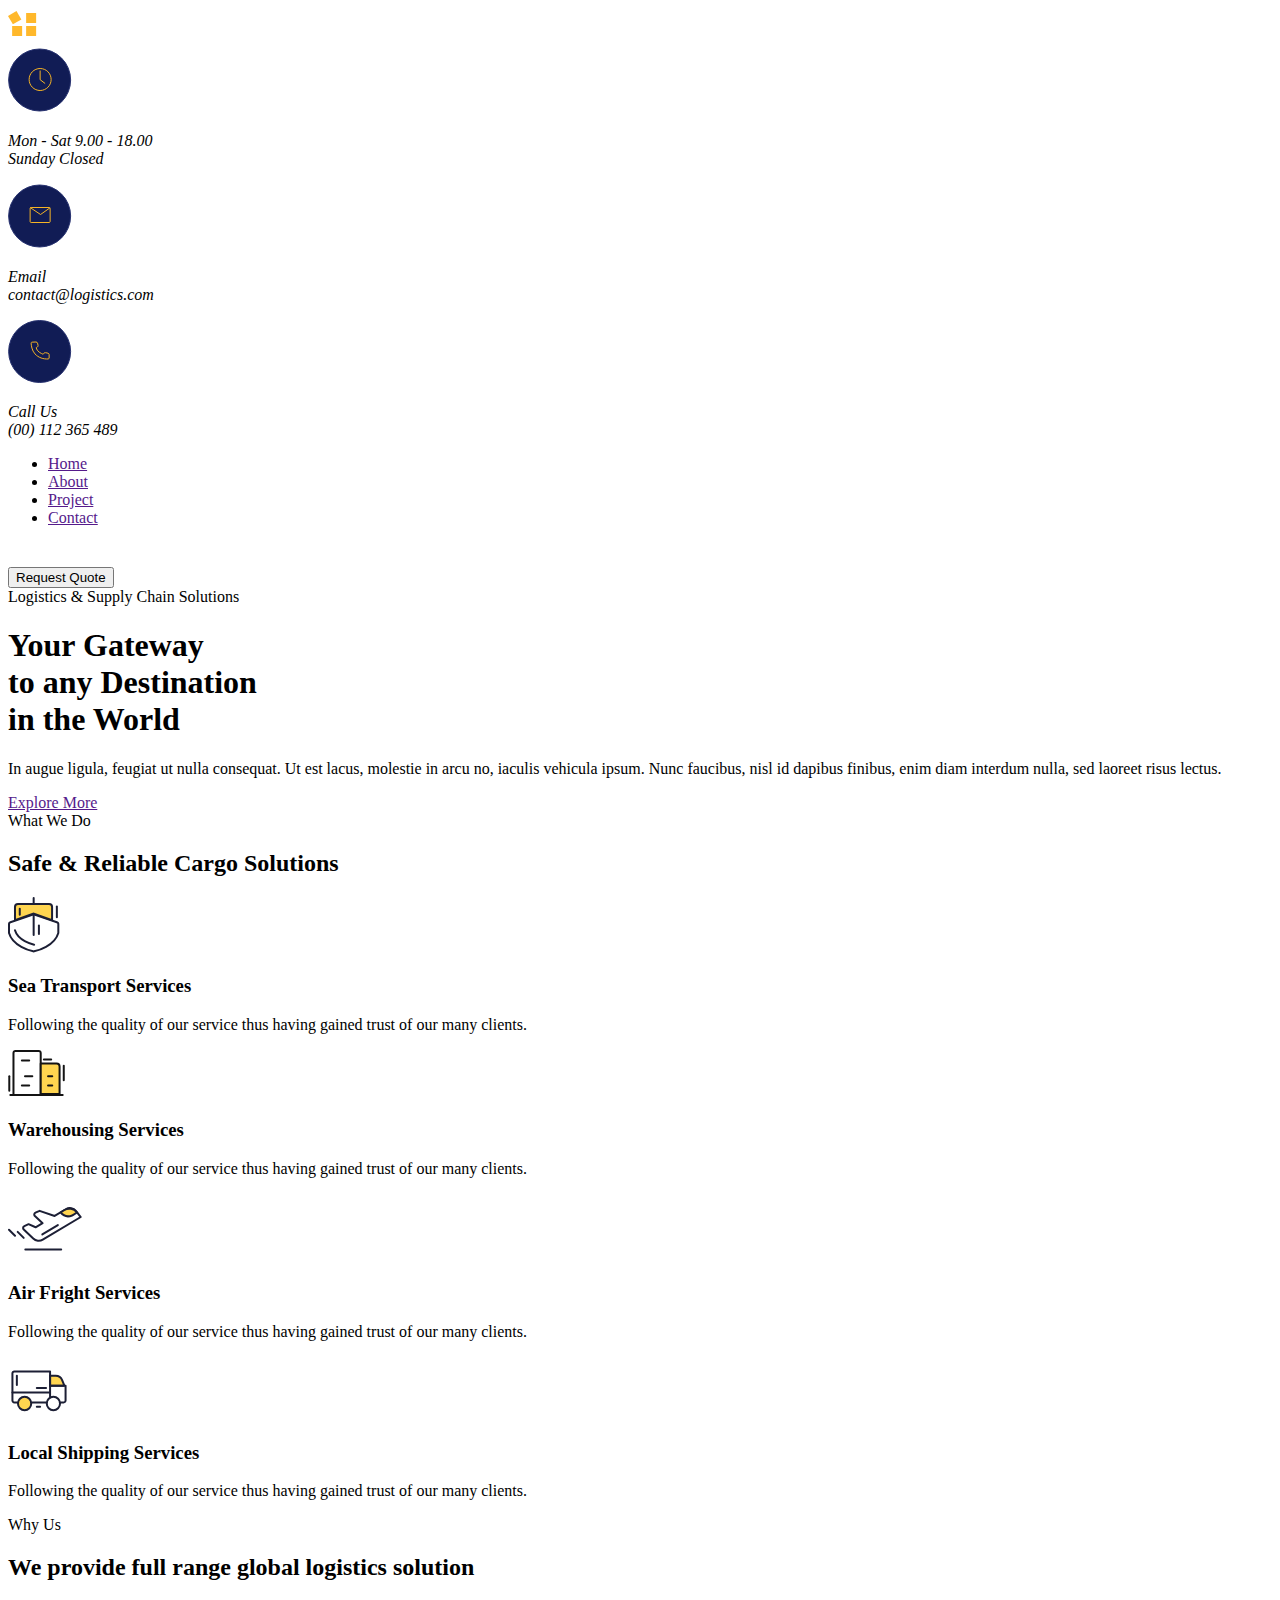
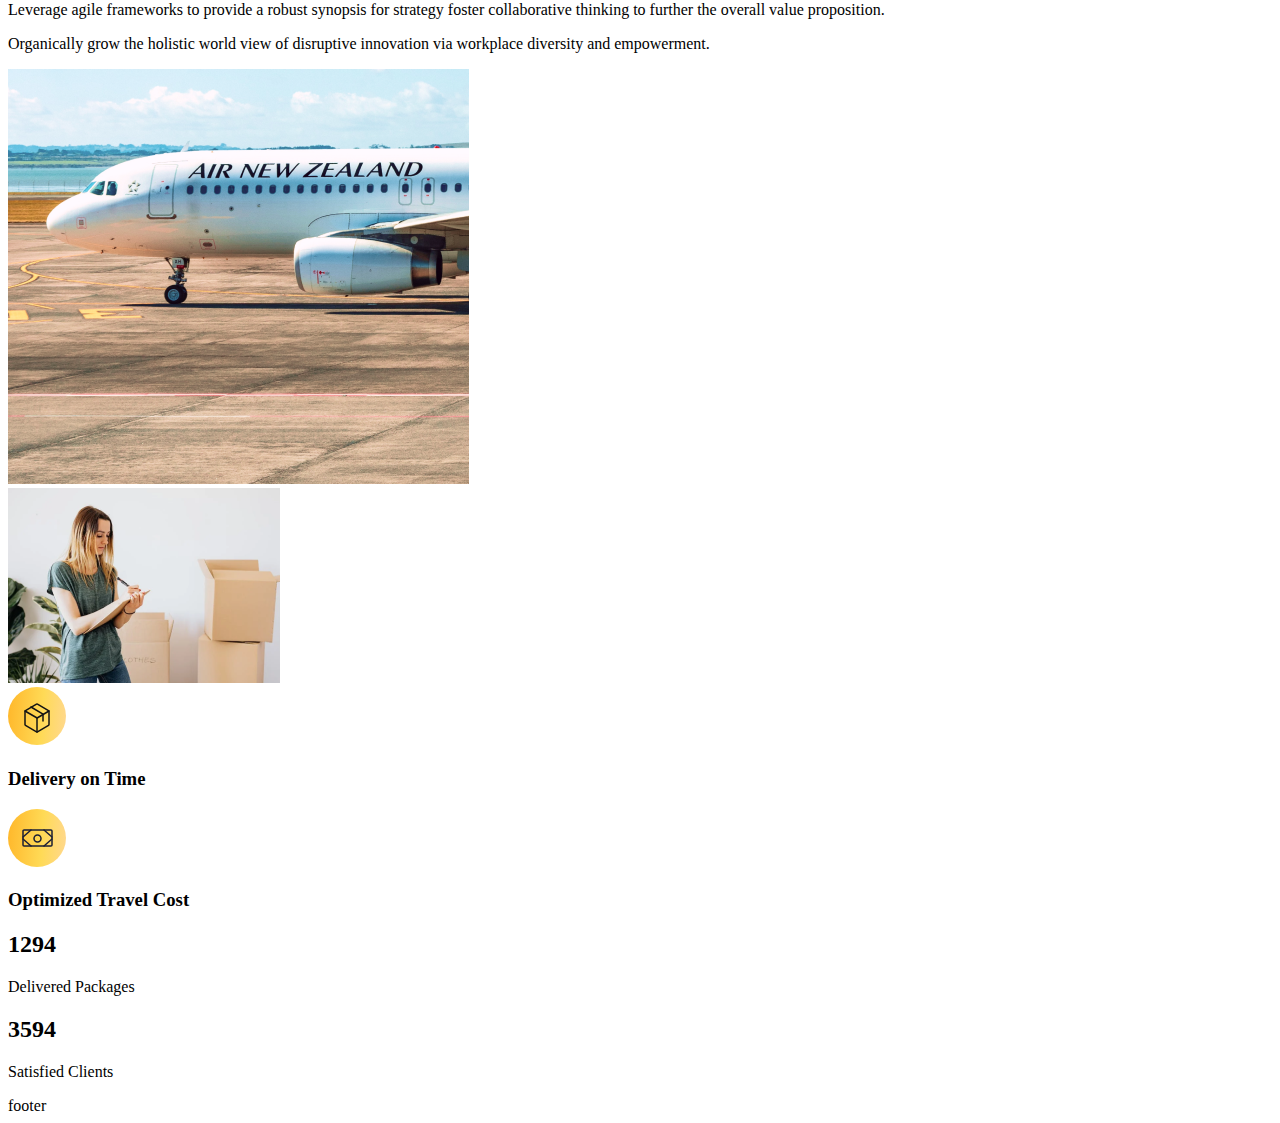
==== Responsive-Website_Transport-and-Logistics/html/index.html @ 424c4522 "Add 'Advantages' section with responsiveness." ====
<!DOCTYPE html>
<html lang="en">

<head>
    <meta charset="UTF-8">
    <meta name="viewport" content="width=device-width, initial_scale=1.0">
    <link href="/css/reset.css" rel="stylesheet">
    <link href="/css/common.css" rel="stylesheet">
    <link href="/css/style.css" rel="stylesheet">
    <link rel="preconnect" href="https://fonts.googleapis.com">
    <link rel="preconnect" href="https://fonts.gstatic.com" crossorigin>
    <link href="https://fonts.googleapis.com/css2?family=Krub:ital,wght@0,400;0,500;0,600;1,500&family=League+Spartan&family=Rubik:wght@400;500;600;700&display=swap" rel="stylesheet">
    <title>TransitFlow</title>
</head>

<body>
    <div class="wrapper">
        <header class="header">
            <div class="header__logo">
                <div class="header__logo__container logo_block">
                    <a href="" class="logo_block__link">
                        <img src="../img/home/header/logo.svg" alt="logo">
                    </a>
                
                    <address class="logo_block__address logo_address">
                        <div class="logo_address__item">
                            <div class="logo_address__image">
                                <img src="../img/home/header/icon_1.svg" alt="clock icon">
                            </div>
    
                            <p class="logo_address__info">Mon - Sat 9.00 - 18.00 <br>Sunday Closed</p>
                        </div>

                        <div class="logo_address__item">
                            <div class="logo_address__image">
                                <img src="../img/home/header/icon_2.svg" alt="email icon">
                            </div>
    
                            <p class="logo_address__info">Email<br>contact@logistics.com</p>
                        </div>

                        <div class="logo_address__item">
                            <div class="logo_address__image">
                                <img src="../img/home/header/icon_3.svg" alt="phone icon">
                            </div>
    
                            <p class="logo_address__info">Call Us<br>(00) 112 365 489</p>
                        </div>
                    </address>
                </div>
            </div>

            <div class="header__block">
                <div class="header__block__container">
                    <div class="menu_btn">
                        <span></span>
                        <span></span>
                        <span></span>
                    </div>

                    <nav class="header__block__menu menu">
                        <ul class="menu__list">
                            <li class="menu__item"><a href="" class="menu__link">Home</a></li>
                            <li class="menu__item"><a href="" class="menu__link">About</a></li>
                            <li class="menu__item"><a href="" class="menu__link">Project</a></li>
                            <li class="menu__item"><a href="" class="menu__link">Contact</a></li>
                        </ul>
                    </nav>

                    <div class="header__block__actions header_action">
                        <div class="header_action__links">
                            <a href="" class="header_action__link"><img src="../img/home/header/instagram.svg" alt="instagram icon"></a>
                            <a href="" class="header_action__link"><img src="../img/home/header/facebook.svg" alt="facebook icon"></a>
                            <a href="" class="header_action__link"><img src="../img/home/header/twitter.svg" alt="twitter icon"></a>
                            <a href="" class="header_action__link"><img src="../img/home/header/linkdin.svg" alt="linkdin icon"></a>
                        </div>

                        <button class="header_action__button">Request Quote</button>
                    </div>
                </div>
            </div>
        </header>

        <main class="main">
            <section class="logistics">
                <div class="logistics__container">
                    <div class="logistics__mark section_mark">Logistics & Supply Chain Solutions</div>
                    
                    <h1 class="logistics__title">Your Gateway<br> to any Destination <br>in the World</h1>
                    <p class="logistics__text section_text">In augue ligula, feugiat ut nulla consequat. Ut est lacus, molestie in arcu no, iaculis vehicula ipsum. Nunc faucibus, nisl id dapibus finibus, enim diam interdum nulla, sed laoreet risus lectus.</p>
                    
                    <div class="logistics__button section_button">
                        <a href="">Explore More</a>
                    </div>
                </div>
            </section>

            <section class="offerings">
                <div class="offerings__container">
                    <div class="offerings__body">
                        <div class="offerings__mark section_mark">What We Do</div>
                        <h2 class="offerings__title section_title">Safe & Reliable Cargo Solutions</h2>
                    </div>

                    <div class="offerings_item">
                        <div class="offerings_item__image">
                            <img src="../img/home/offerings/icon_2.svg" alt="icon" class="offerings_item__image">
                        </div>

                        <div class="offerings_item__body">
                            <h3 class="offerings_item__body_title section_heading">Sea Transport Services</h3>
                            <p class="offerings_item__body_text">Following the quality of our service thus having gained trust of our many clients.</p>
                        </div>
                   </div>

                    <div class="offerings_item">
                        <div class="offerings_item__image">
                            <img src="../img/home/offerings/icon_1.svg" alt="icon" class="offerings_item__image">
                        </div>

                        <div class="offerings_item__body">
                            <h3 class="offerings_item__body_title section_heading">Warehousing Services</h3>
                            <p class="offerings_item__body_text">Following the quality of our service thus having gained trust of our many clients.</p>
                        </div>
                    </div>

                    <div class="offerings_item">
                        <div class="offerings_item__image">
                            <img src="../img/home/offerings/icon_3.svg" alt="icon" class="offerings_item__image">
                        </div>

                        <div class="offerings_item__body">
                            <h3 class="offerings_item__body_title section_heading">Air Fright Services</h3>
                            <p class="offerings_item__body_text">Following the quality of our service thus having gained trust of our many clients.</p>
                        </div>
                    </div>

                    <div class="offerings_item">
                        <div class="offerings_item__image">
                            <img src="../img/home/offerings/icon_4.svg" alt="icon" class="offerings_item__image">
                        </div>

                        <div class="offerings_item__body">
                            <h3 class="offerings_item__body_title section_heading">Local Shipping Services</h3>
                            <p class="offerings_item__body_text">Following the quality of our service thus having gained trust of our many clients.</p>
                        </div>
                    </div>
                </div>
            </section>

            <section class="advantages">
                <div class="advantages__decoration"></div>

                <div class="advantages__container">
                    <div class="advantages__body">
                        <div class="body_info">
                            <div class="body_info__mark section_mark">Why Us</div>
                            <h2 class="body_info__title section_title">We provide full range global logistics solution</h2>
                            <p class="body_info__text">Leverage agile frameworks to provide a robust synopsis for strategy foster collaborative thinking to further the overall value proposition.</p>
                            <p class="body_info__text">Organically grow the holistic world view of disruptive innovation via workplace diversity and empowerment.</p>
                        </div>
                    </div>

                    <div class="advantages__images">
                        <div class="advantages__images__first_image">
                            <img src="../img/home/advantages/photo_2.png" alt="Section Image">
                        </div>

                        <div class="advantages__images__second_image">
                            <img src="../img/home/advantages/photo_3.png" alt="Section Image">
                        </div>
                    </div>

                    <div class="advantages__statistic">
                        <div class="advantages__statistic__item">
                            <div>
                                <img src="../img/home/advantages/icon_1.svg" alt="Delivery on Time Icon">
                            </div>

                            <h3 class="advantages__statistic__item_heading section_heading">Delivery on Time</h3>
                        </div>

                        <div class="advantages__statistic__item">
                            <div>
                                <img src="../img/home/advantages/icon_2.svg" alt="Optimized Travel Cost Icon">
                            </div>

                            <h3 class="advantages__statistic__item_heading section_heading">Optimized Travel Cost</h3>
                        </div>
                    </div>

                    <div class="advantages__results">
                        <div class="result__item">
                            <h2 class="result__item__title">1294</h2>
                            <div class="result__item__decoration"></div>
                            <p class="result__item__description">Delivered Packages</p>
                        </div>

                        <div class="result__item">
                            <h2 class="result__item__title">3594</h2>
                            <div class="result__item__decoration"></div>
                            <p class="result__item__description">Satisfied Clients</p>
                        </div>
                    </div>
                </div>
            </section>
        </main>

        <footer class="footer">
            footer
        </footer>
    </div>

    <script src="../js/script.js"></script>
</body>

</html>
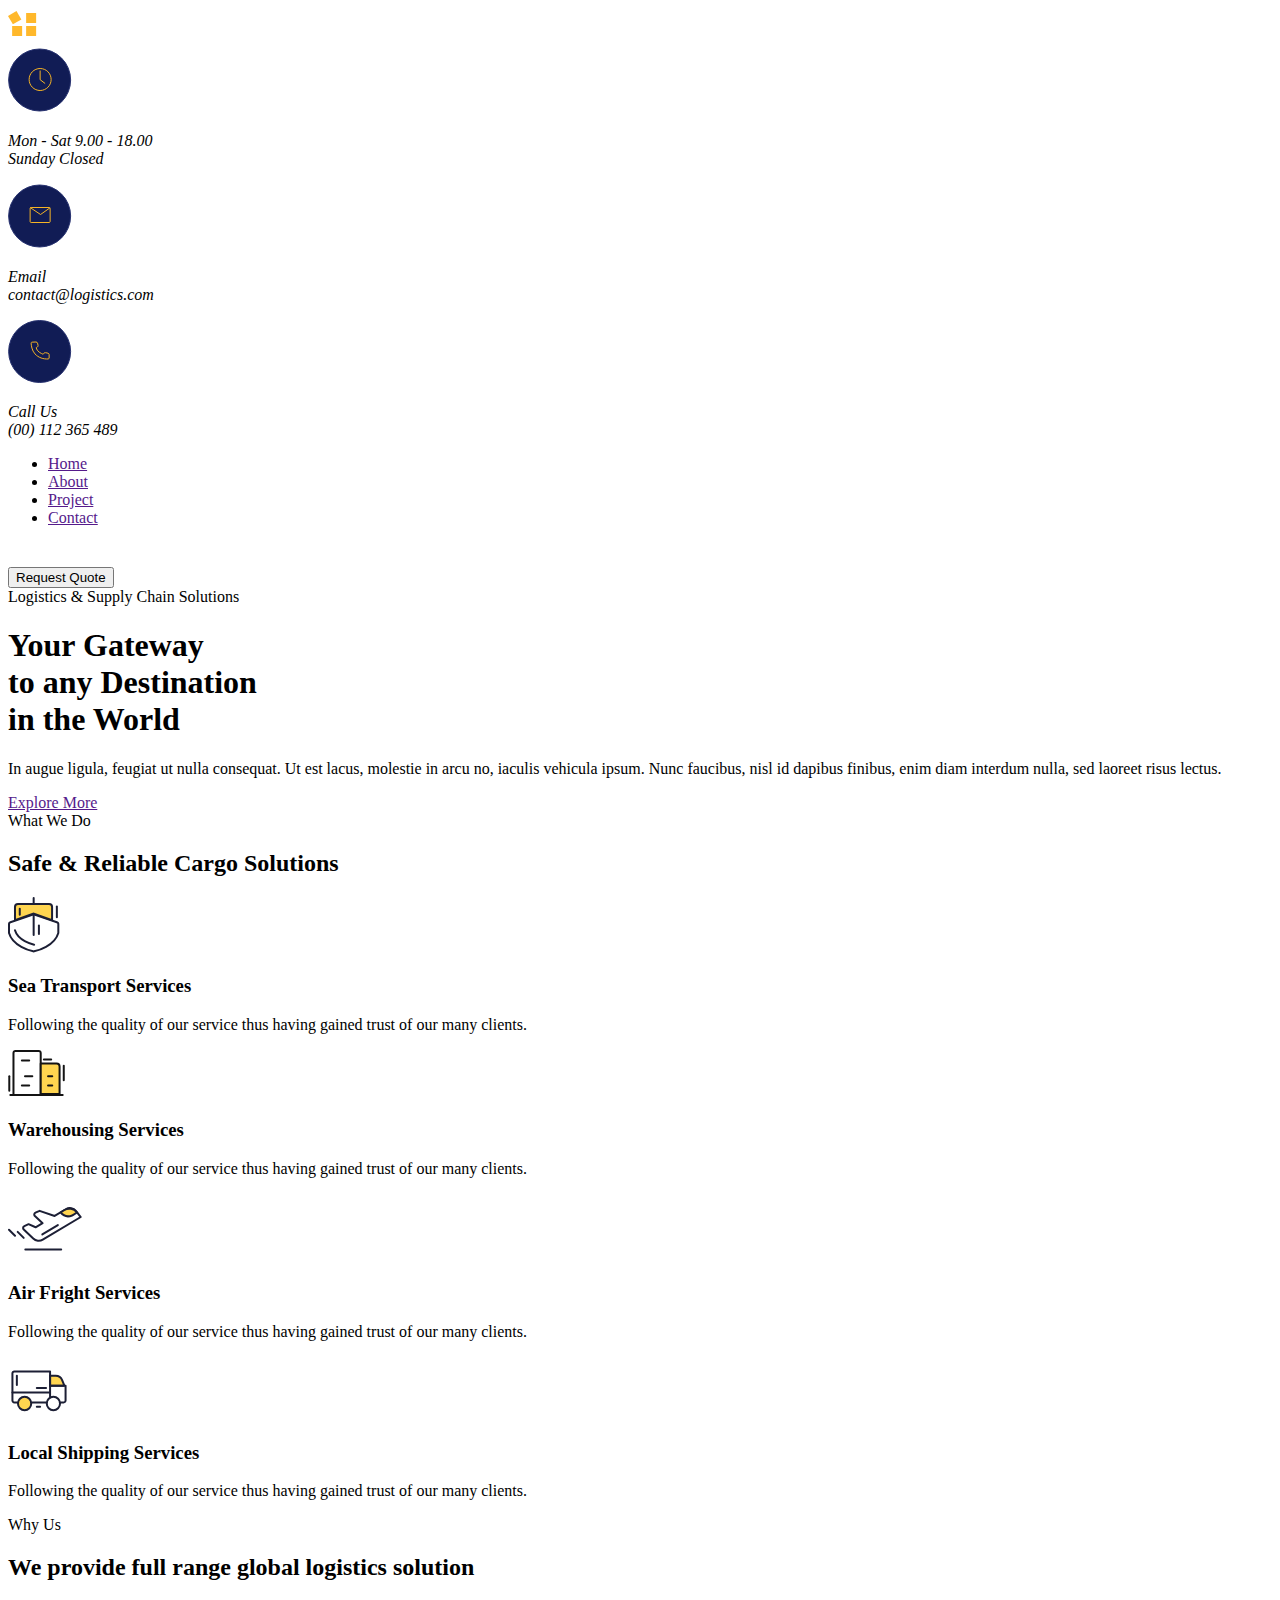
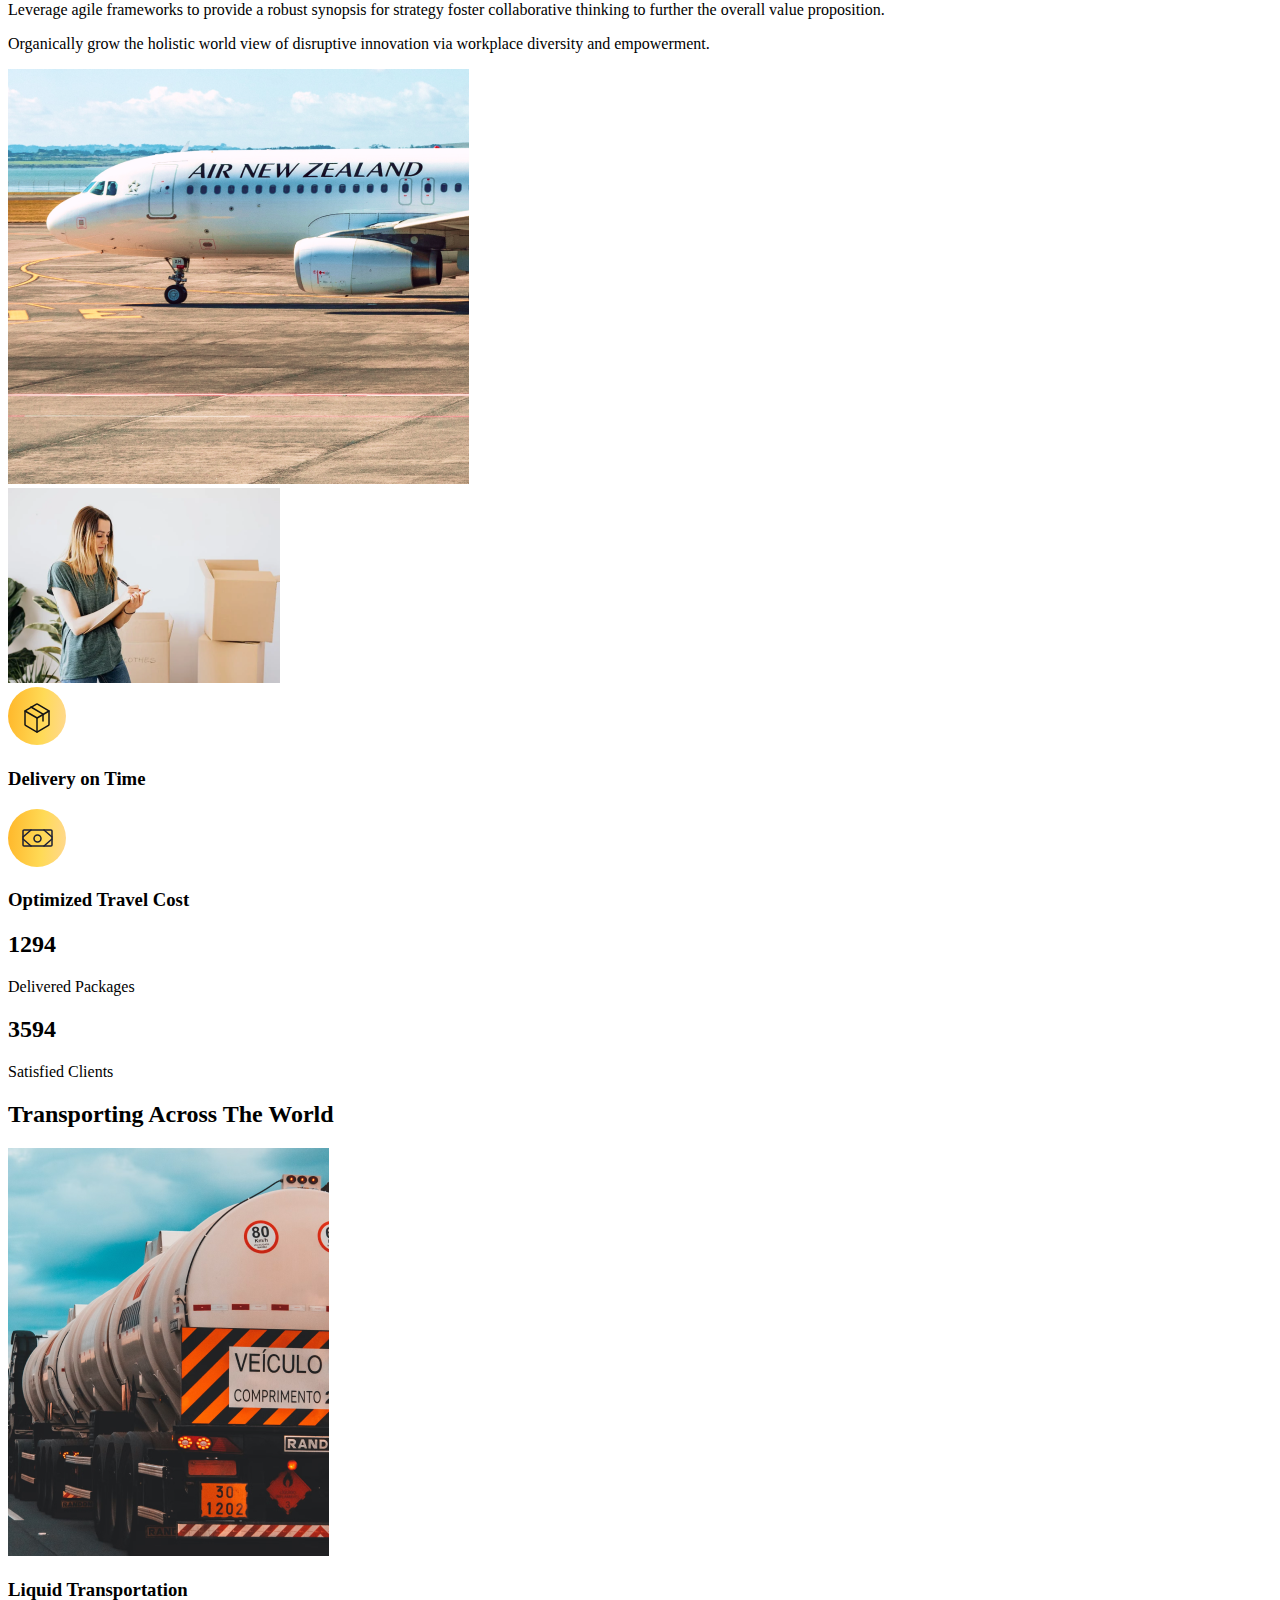
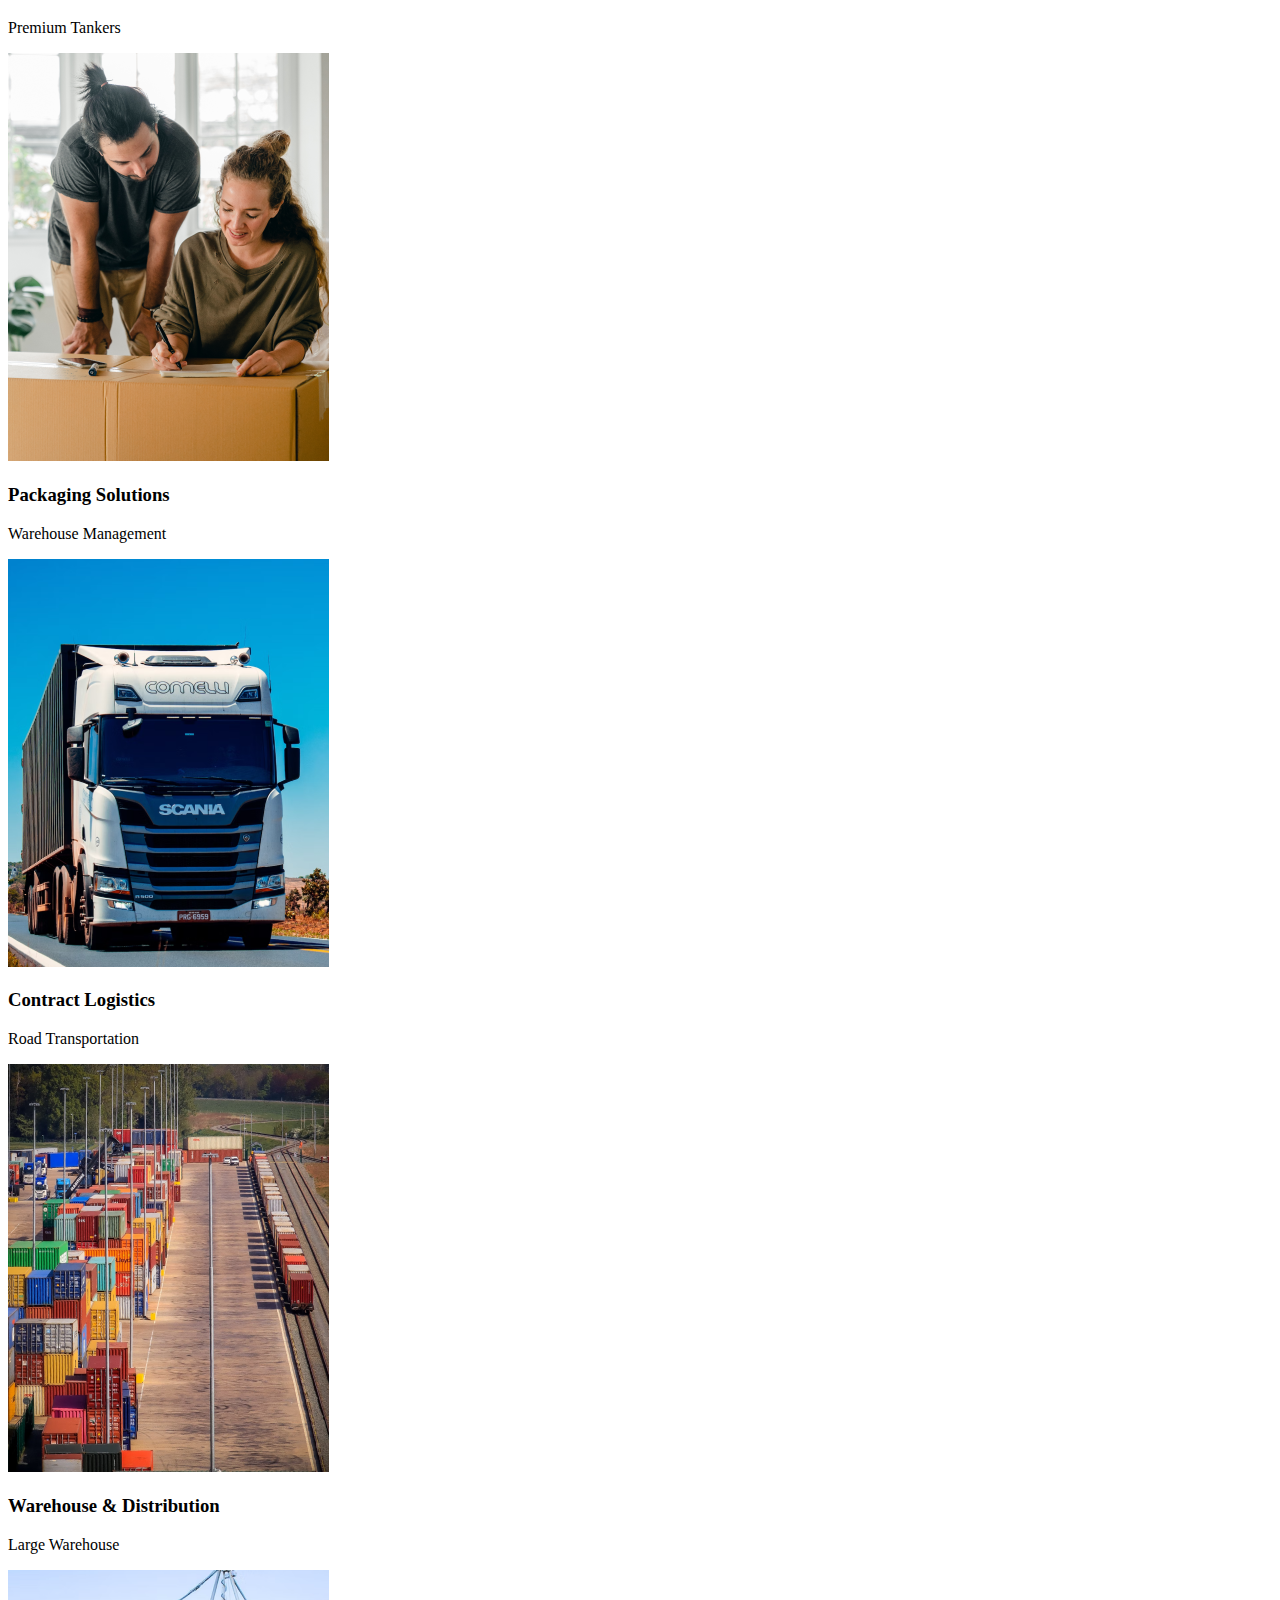
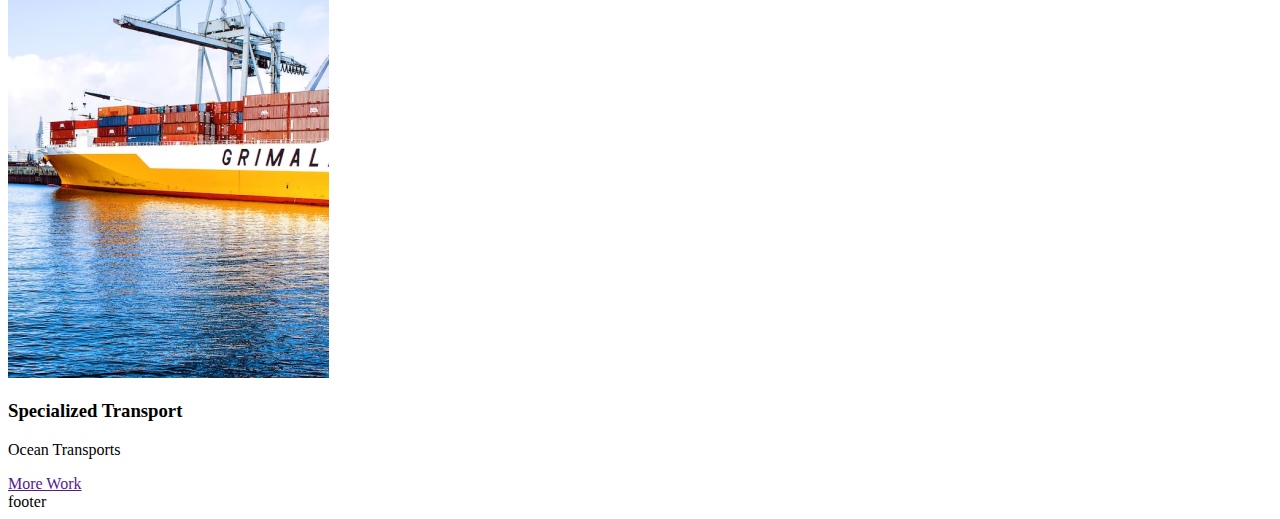
==== commit 823b7549: "Add 'Transporting' section with responsiveness." ====
--- a/Responsive-Website_Transport-and-Logistics/html/index.html
+++ b/Responsive-Website_Transport-and-Logistics/html/index.html
@@ -204,6 +204,75 @@
                     </div>
                 </div>
             </section>
+
+            <section class="transporting">
+                <div class="transporting__container">
+                    <h2 class="transporting__title section_title">Transporting Across The World</h2>
+                    
+                    <div class="transporting__content">
+                        <div class="transporting_item">
+                            <div class="transporting_item__image">
+                                <img src="../img/home/transporting/photo_1.png" alt="Transporting image">
+                            </div>
+
+                            <div class="transporting_item__info">
+                                <h3 class="transporting_item__info_title">Liquid Transportation</h3>
+                                <p class="transporting_item__info_text">Premium Tankers</p>
+                            </div>
+                        </div>
+
+                        <div class="transporting_item">
+                            <div class="transporting_item__image">
+                                <img src="../img/home/transporting/photo_2.png" alt="Transporting image">
+                            </div>
+
+                            <div class="transporting_item__info">
+                                <h3 class="transporting_item__info_title">Packaging Solutions</h3>
+                                <p class="transporting_item__info_text">Warehouse Management</p>
+                            </div>
+                        </div>
+
+                        <div class="transporting_item">
+                            <div class="transporting_item__image">
+                                <img src="../img/home/transporting/photo_3.png" alt="Transporting image">
+                            </div>
+
+                            <div class="transporting_item__info">
+                                <h3 class="transporting_item__info_title">Contract Logistics</h3>
+                                <p class="transporting_item__info_text">Road Transportation</p>
+                            </div>
+                        </div>
+
+                        <div class="transporting_item">
+                            <div class="transporting_item__image">
+                                <img src="../img/home/transporting/photo_4.png" alt="Transporting image">
+                            </div>
+
+                            <div class="transporting_item__info">
+                                <h3 class="transporting_item__info_title">Warehouse & Distribution</h3>
+                                <p class="transporting_item__info_text">Large Warehouse</p>
+                            </div>
+                        </div>
+
+                        <div class="transporting_item">
+                            <div class="transporting_item__image">
+                                <img src="../img/home/transporting/photo_5.png" alt="Transporting image">
+                            </div>
+
+                            <div class="transporting_item__info">
+                                <h3 class="transporting_item__info_title">Specialized Transport</h3>
+                                <p class="transporting_item__info_text">Ocean Transports</p>
+                            </div>
+                        </div>
+                    </div>
+
+                    <div class="transporting__button section_button-dark">
+                        <a href="">More Work</a>
+                    </div>
+                </div>
+
+                <div class="transporting__decoration"></div>
+            </section>
         </main>
 
         <footer class="footer">
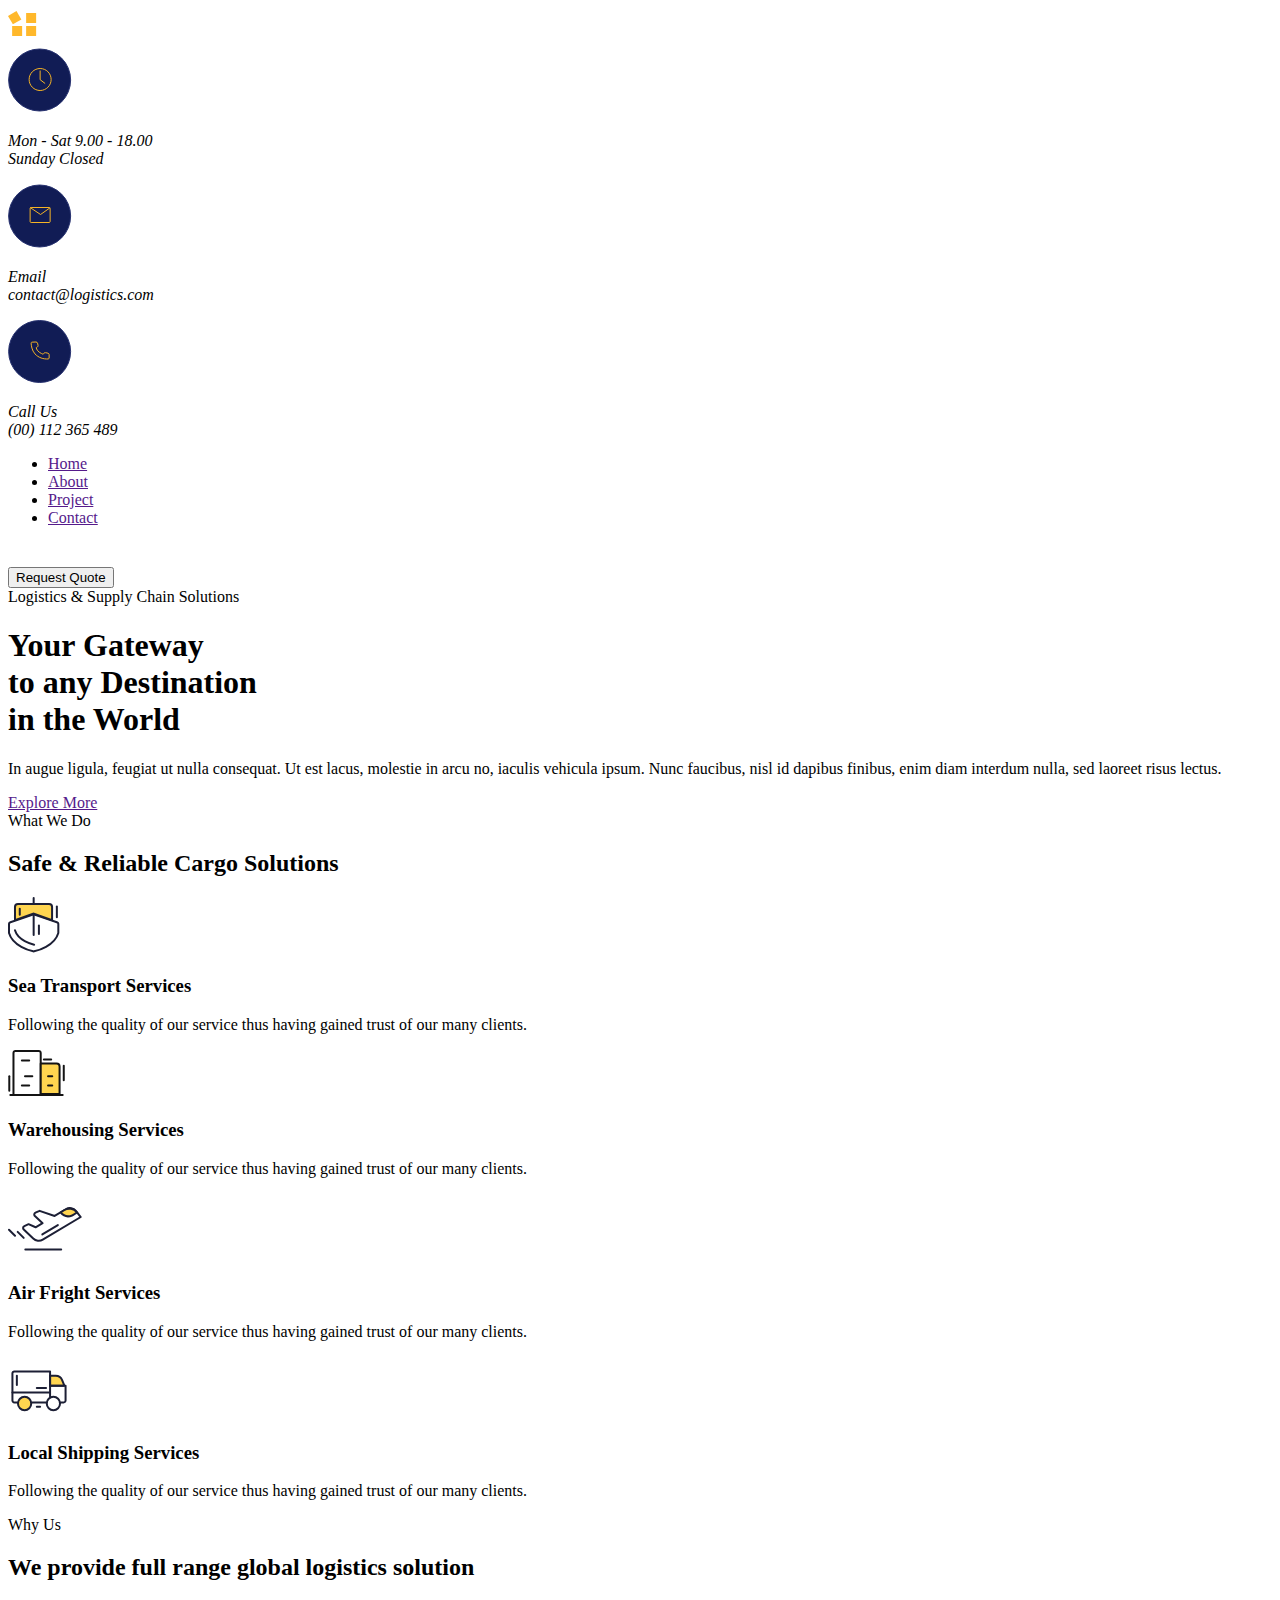
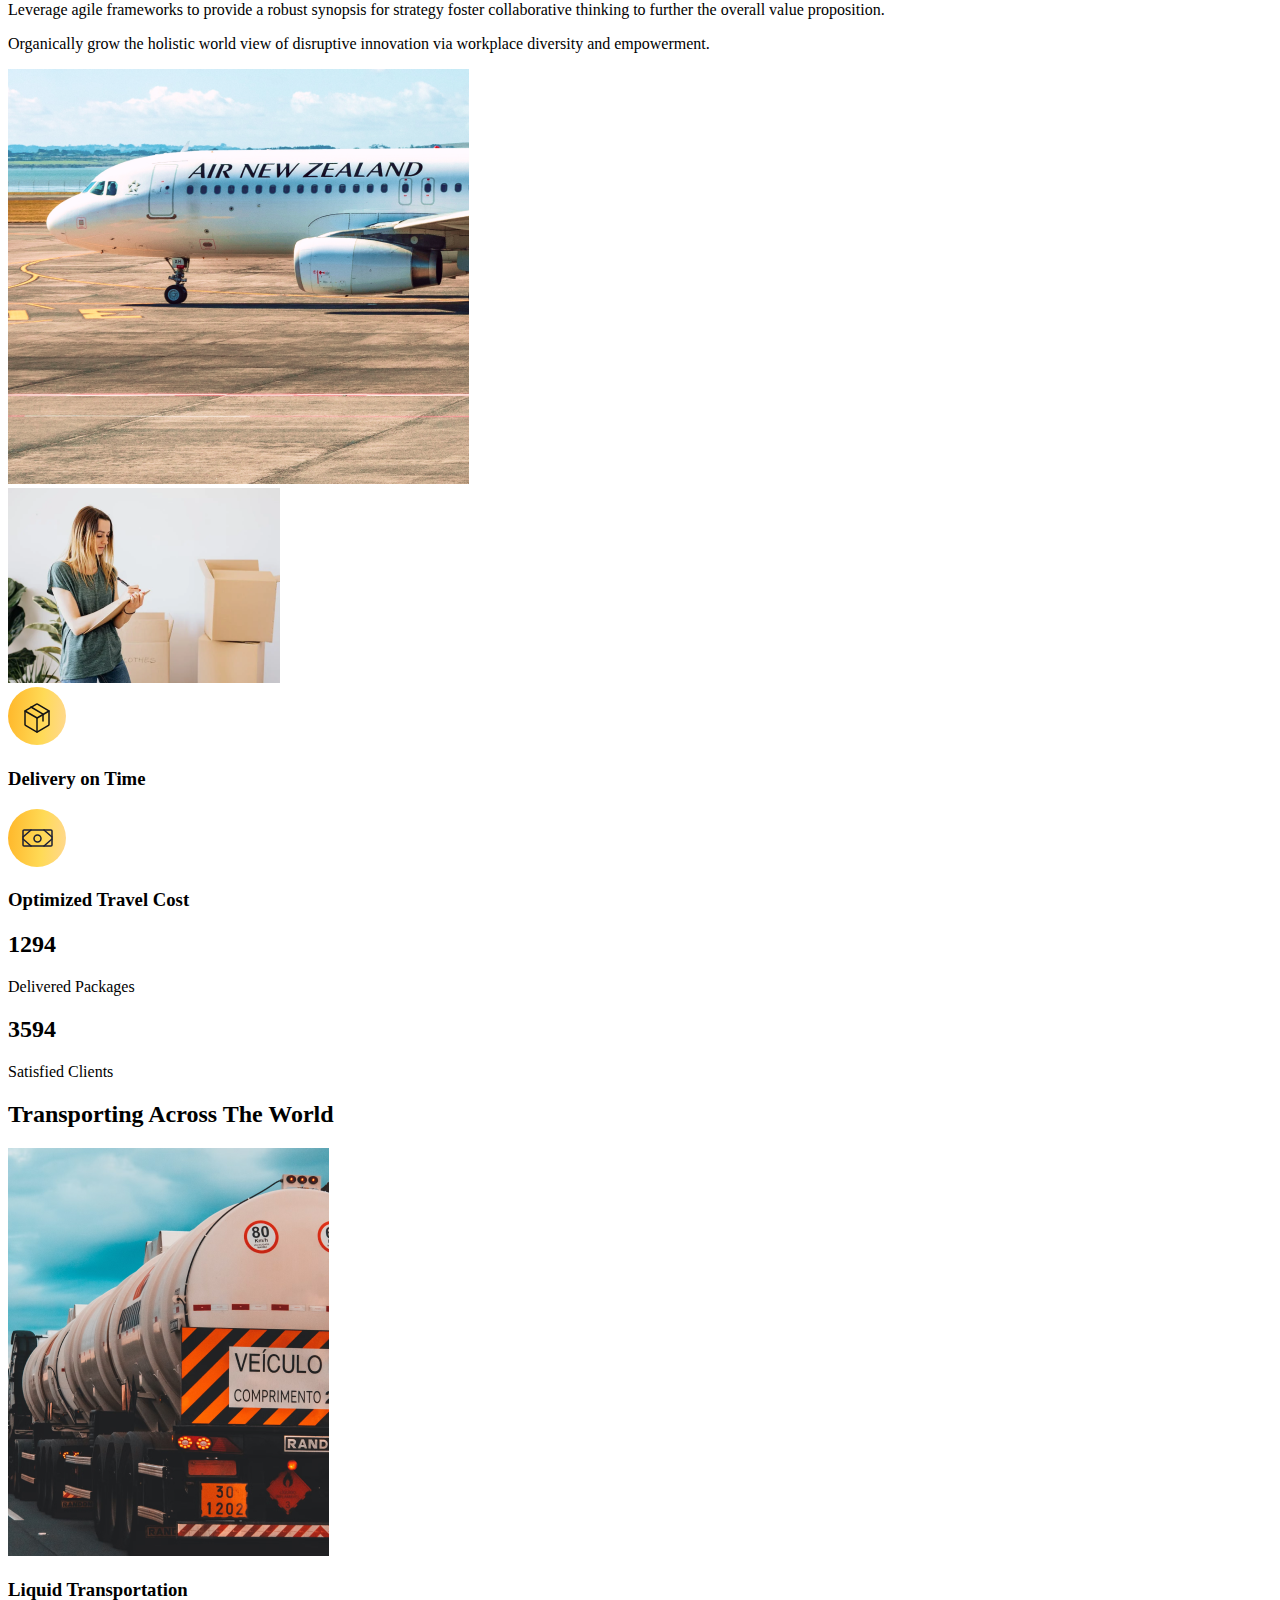
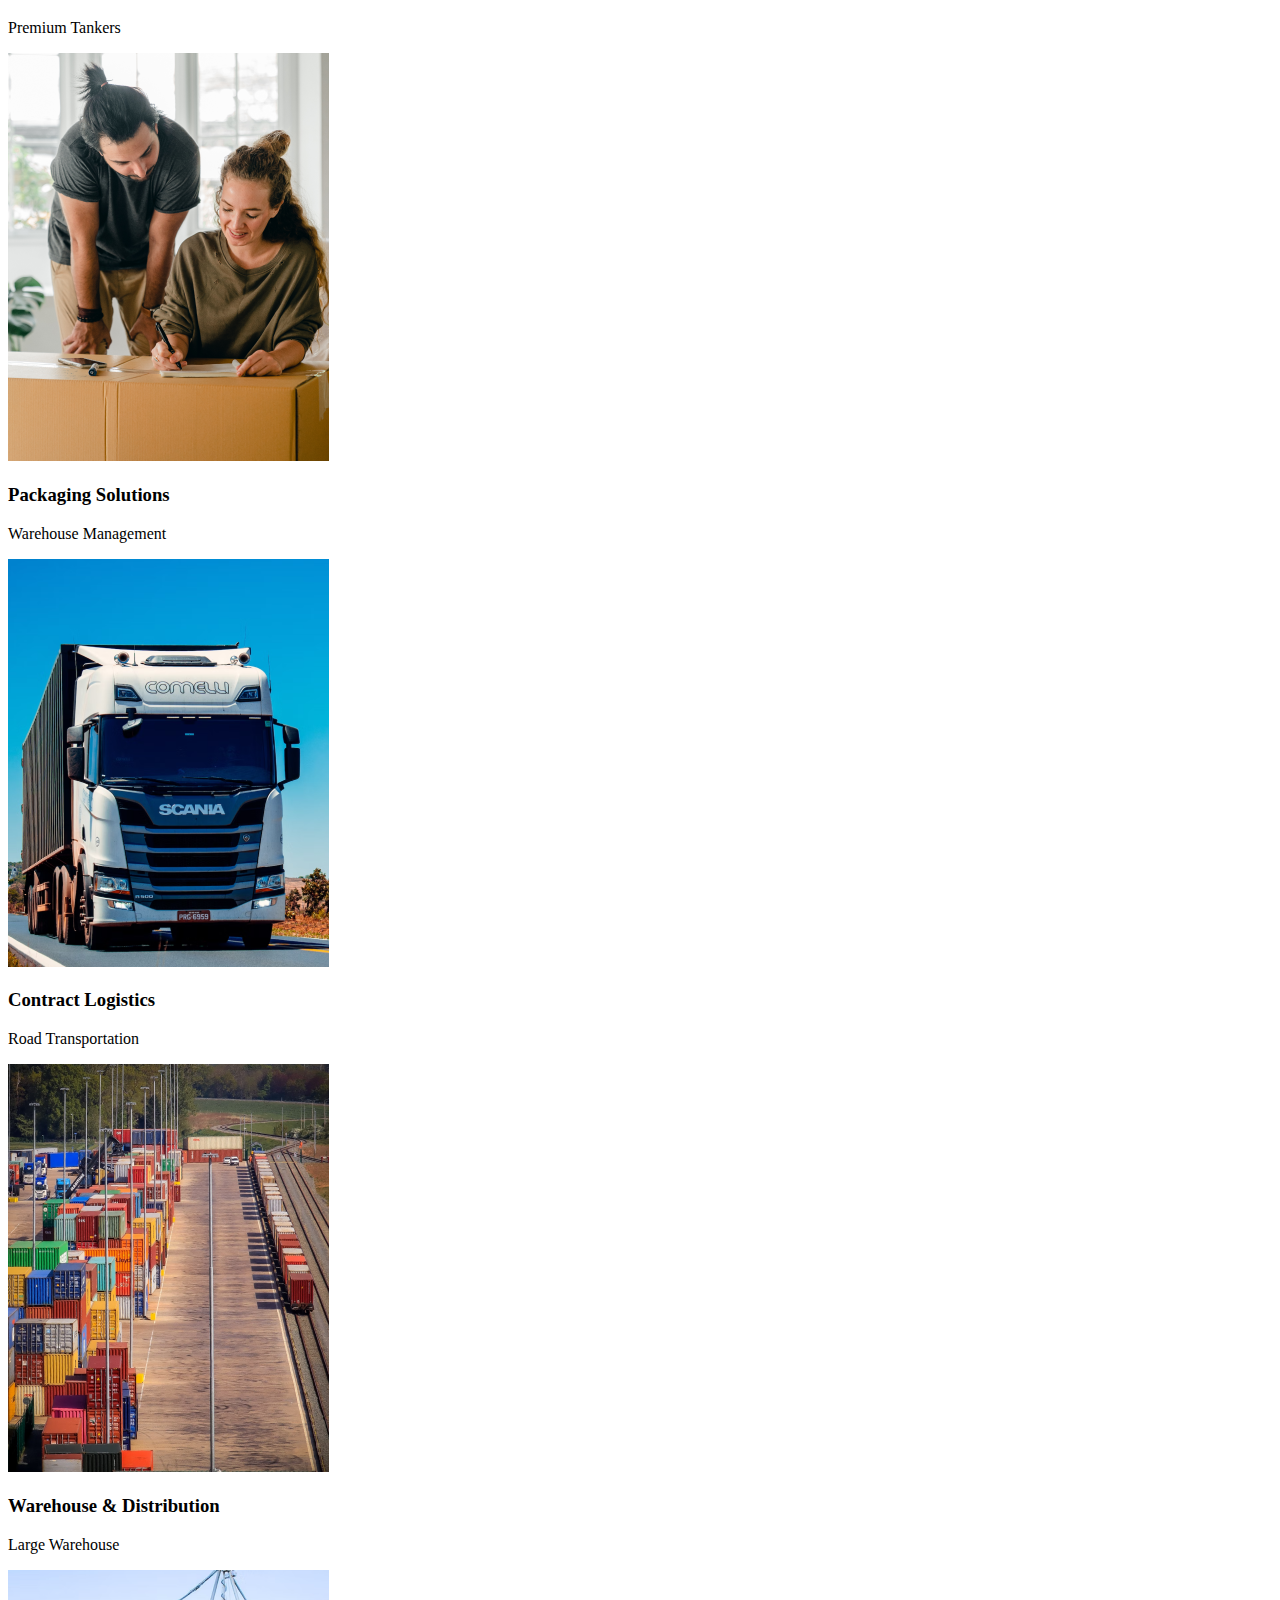
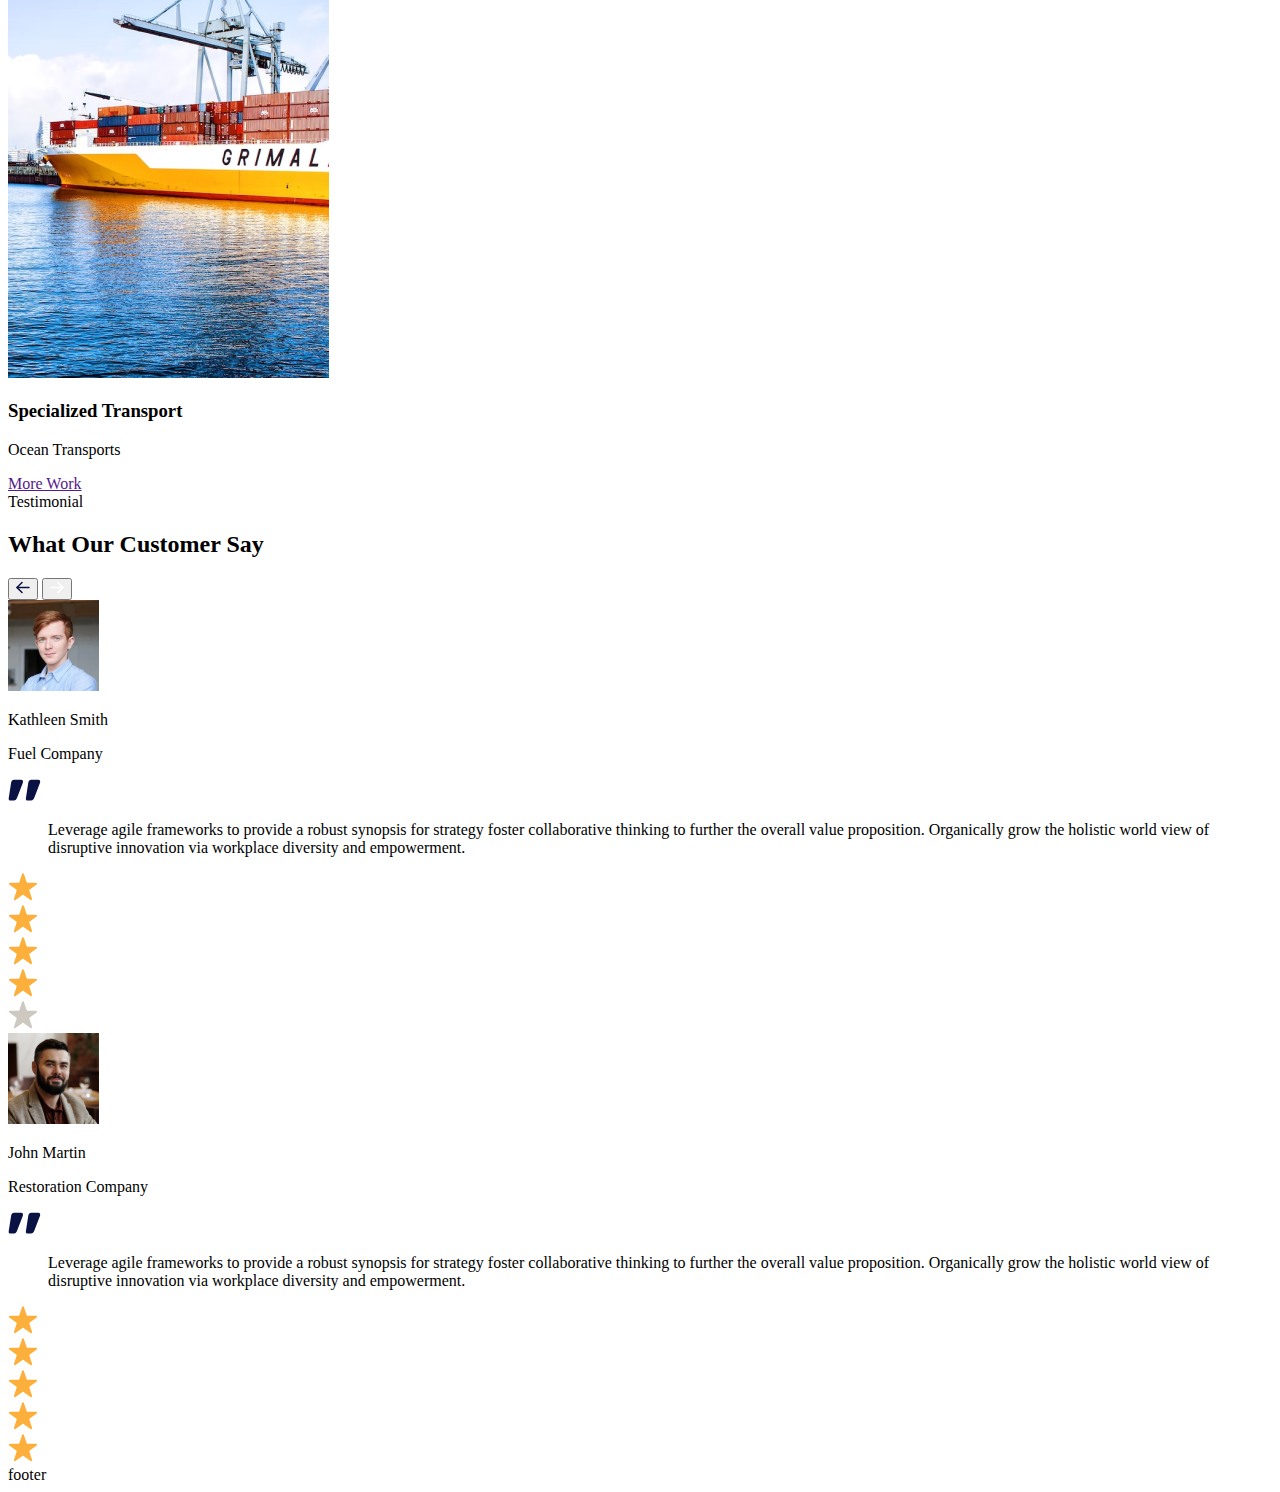
==== commit a236935a: "Add 'Testimonial' section with responsiveness." ====
--- a/Responsive-Website_Transport-and-Logistics/html/index.html
+++ b/Responsive-Website_Transport-and-Logistics/html/index.html
@@ -216,7 +216,7 @@
                             </div>
 
                             <div class="transporting_item__info">
-                                <h3 class="transporting_item__info_title">Liquid Transportation</h3>
+                                <h3 class="transporting_item__info_title section_heading_2">Liquid Transportation</h3>
                                 <p class="transporting_item__info_text">Premium Tankers</p>
                             </div>
                         </div>
@@ -227,7 +227,7 @@
                             </div>
 
                             <div class="transporting_item__info">
-                                <h3 class="transporting_item__info_title">Packaging Solutions</h3>
+                                <h3 class="transporting_item__info_title section_heading_2">Packaging Solutions</h3>
                                 <p class="transporting_item__info_text">Warehouse Management</p>
                             </div>
                         </div>
@@ -238,7 +238,7 @@
                             </div>
 
                             <div class="transporting_item__info">
-                                <h3 class="transporting_item__info_title">Contract Logistics</h3>
+                                <h3 class="transporting_item__info_title section_heading_2">Contract Logistics</h3>
                                 <p class="transporting_item__info_text">Road Transportation</p>
                             </div>
                         </div>
@@ -249,7 +249,7 @@
                             </div>
 
                             <div class="transporting_item__info">
-                                <h3 class="transporting_item__info_title">Warehouse & Distribution</h3>
+                                <h3 class="transporting_item__info_title section_heading_2">Warehouse & Distribution</h3>
                                 <p class="transporting_item__info_text">Large Warehouse</p>
                             </div>
                         </div>
@@ -260,7 +260,7 @@
                             </div>
 
                             <div class="transporting_item__info">
-                                <h3 class="transporting_item__info_title">Specialized Transport</h3>
+                                <h3 class="transporting_item__info_title section_heading_2">Specialized Transport</h3>
                                 <p class="transporting_item__info_text">Ocean Transports</p>
                             </div>
                         </div>
@@ -272,6 +272,111 @@
                 </div>
 
                 <div class="transporting__decoration"></div>
+            </section>
+
+            <section class="testimonial">
+                <div class="testimonial__container">
+                    <div class="testimonial__header">
+                        <div class="testimonial__header_block">
+                            <div class="testimonial__mark section_mark">Testimonial</div>
+                            <h2 class="testimonial__title section_title">What Our Customer Say</h2>
+                        </div>
+
+                        <div class="testimonial__actions">
+                            <button class="testimonial__actions__button">
+                                <img src="../img/home/testimonial/arrow_dark.svg" alt="Left arrow icon">
+                            </button>
+
+                            <button class="testimonial__actions__button testimonial_button-dark">
+                                <img src="../img/home/testimonial/arrow_white.svg" alt="Right arrow icon">
+                            </button>
+                        </div>
+                    </div>
+
+                    <div class="testimonial__body">
+                        <div class="testimonial__item">
+                            <div class="testimonial__item__header">
+                                <div class="testimonial__item__customer_image">
+                                    <img src="../img/home/testimonial/photo_1.png" alt="Customer image">
+                                </div>
+
+                                <div class="testimonial__item__customer_info">
+                                    <p class="testimonial__item__customer_name">Kathleen Smith</p>
+                                    <p class="testimonial__item__customer_company_name">Fuel Company</p>
+                                </div>
+
+                                <div class="testimonial__item__decoration">
+                                    <img src="../img/home/testimonial/quotation.svg" alt="Quotation mark icon">
+                                </div>
+                            </div>
+                            
+                            <blockquote class="testimonial__item__content" cite="Kathleen Smith">Leverage agile frameworks to provide a robust synopsis for strategy foster collaborative thinking to further the overall value proposition. Organically grow the holistic world view of disruptive innovation via workplace diversity and empowerment.</blockquote>
+
+                            <div class="testimonial__item__rating">
+                                <div class="testimonial__item__rating__image">
+                                    <img src="../img/home/testimonial/star.svg" alt="Rating image">
+                                </div>
+
+                                <div class="testimonial__item__rating__image">
+                                    <img src="../img/home/testimonial/star.svg" alt="Rating image">
+                                </div>
+
+                                <div class="testimonial__item__rating__image">
+                                    <img src="../img/home/testimonial/star.svg" alt="Rating image">
+                                </div>
+
+                                <div class="testimonial__item__rating__image">
+                                    <img src="../img/home/testimonial/star.svg" alt="Rating image">
+                                </div>
+
+                                <div class="testimonial__item__rating__image">
+                                    <img src="../img/home/testimonial/star_gray.svg" alt="Rating image">
+                                </div>
+                            </div>
+                        </div>
+
+                        <div class="testimonial__item testimonial__item-dark">
+                            <div class="testimonial__item__header">
+                                <div class="testimonial__item__customer_image">
+                                    <img src="../img/home/testimonial/photo_2.png" alt="Customer image">
+                                </div>
+
+                                <div class="testimonial__item__customer_info">
+                                    <p class="testimonial__item__customer_name">John Martin</p>
+                                    <p class="testimonial__item__customer_company_name">Restoration Company</p>
+                                </div>
+
+                                <div class="testimonial__item__decoration">
+                                    <img src="../img/home/testimonial/quotation.svg" alt="Quotation mark icon">
+                                </div>
+                            </div>
+                            
+                            <blockquote class="testimonial__item__content" cite="John Martin">Leverage agile frameworks to provide a robust synopsis for strategy foster collaborative thinking to further the overall value proposition. Organically grow the holistic world view of disruptive innovation via workplace diversity and empowerment.</blockquote>
+
+                            <div class="testimonial__item__rating">
+                                <div class="testimonial__item__rating__image">
+                                    <img src="../img/home/testimonial/star.svg" alt="Rating image">
+                                </div>
+
+                                <div class="testimonial__item__rating__image">
+                                    <img src="../img/home/testimonial/star.svg" alt="Rating image">
+                                </div>
+
+                                <div class="testimonial__item__rating__image">
+                                    <img src="../img/home/testimonial/star.svg" alt="Rating image">
+                                </div>
+
+                                <div class="testimonial__item__rating__image">
+                                    <img src="../img/home/testimonial/star.svg" alt="Rating image">
+                                </div>
+
+                                <div class="testimonial__item__rating__image">
+                                    <img src="../img/home/testimonial/star.svg" alt="Rating image">
+                                </div>
+                            </div>
+                        </div>
+                    </div>
+                </div>
             </section>
         </main>
 
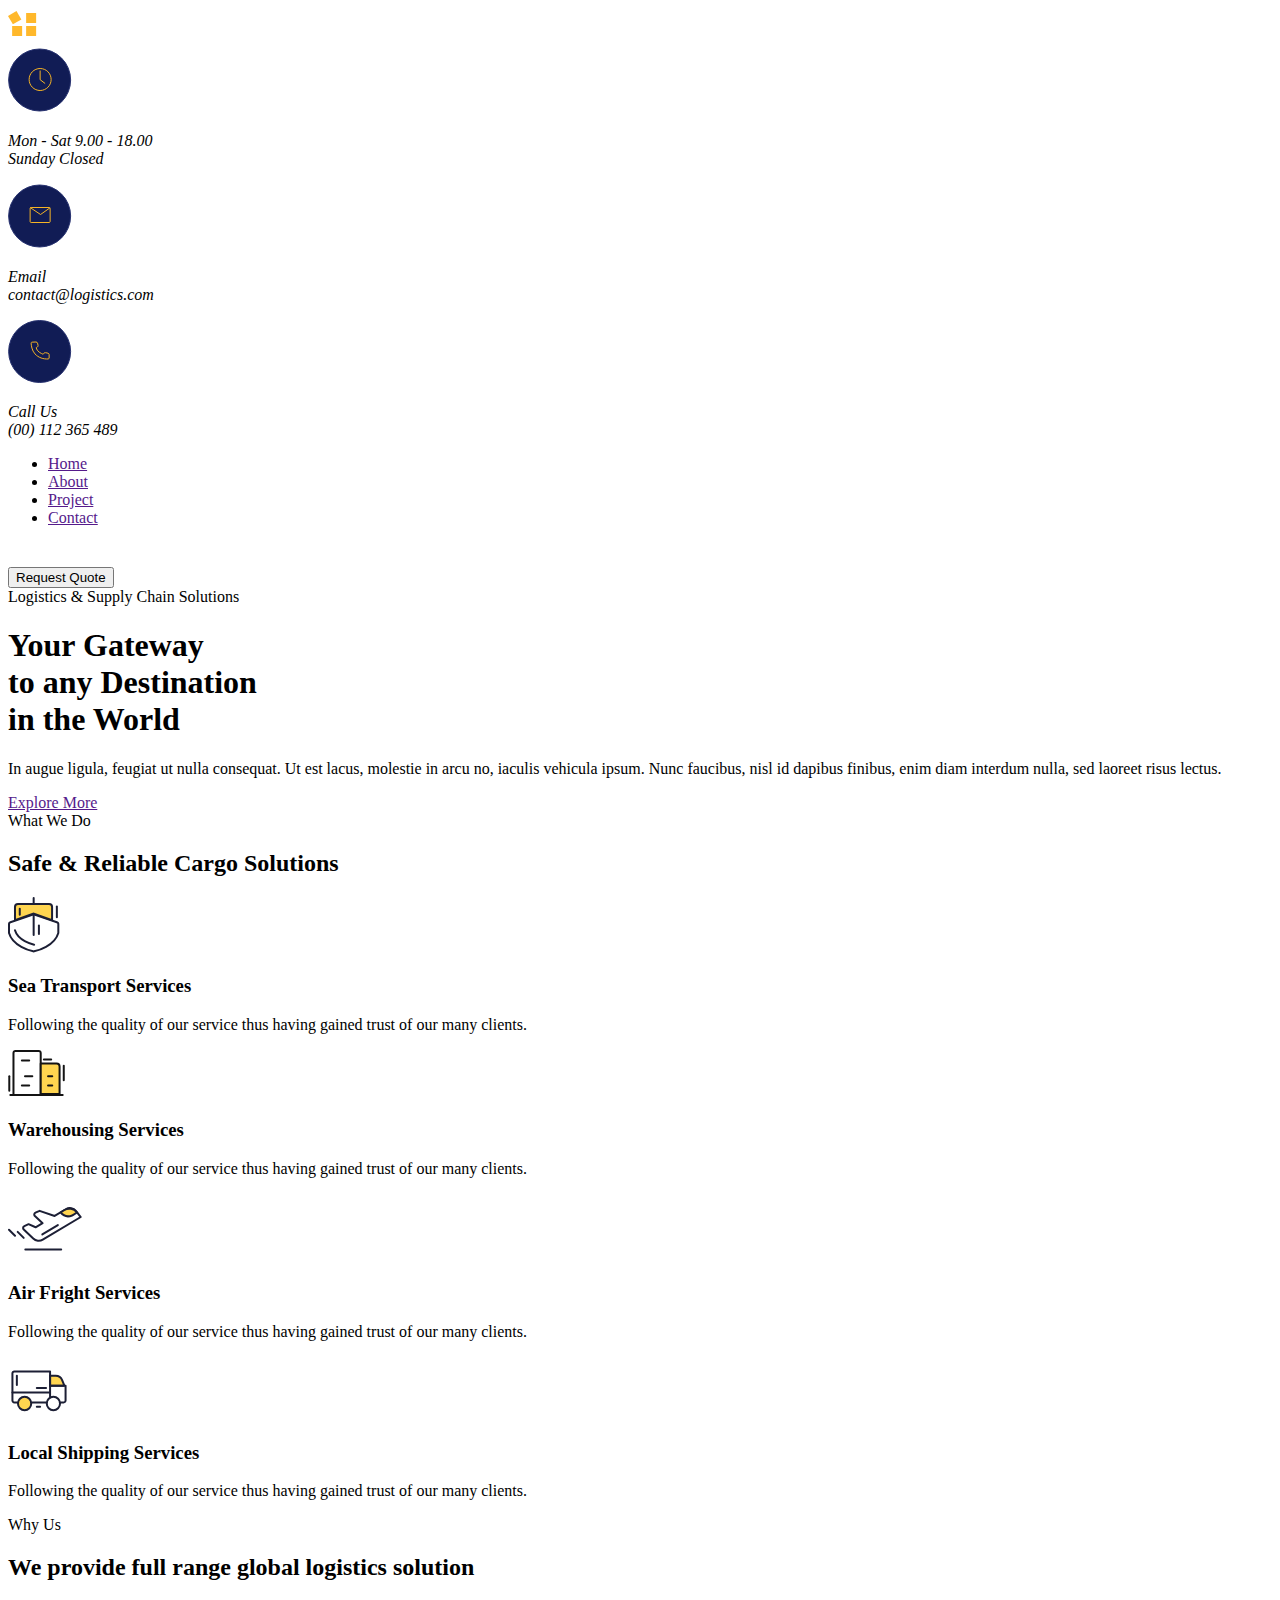
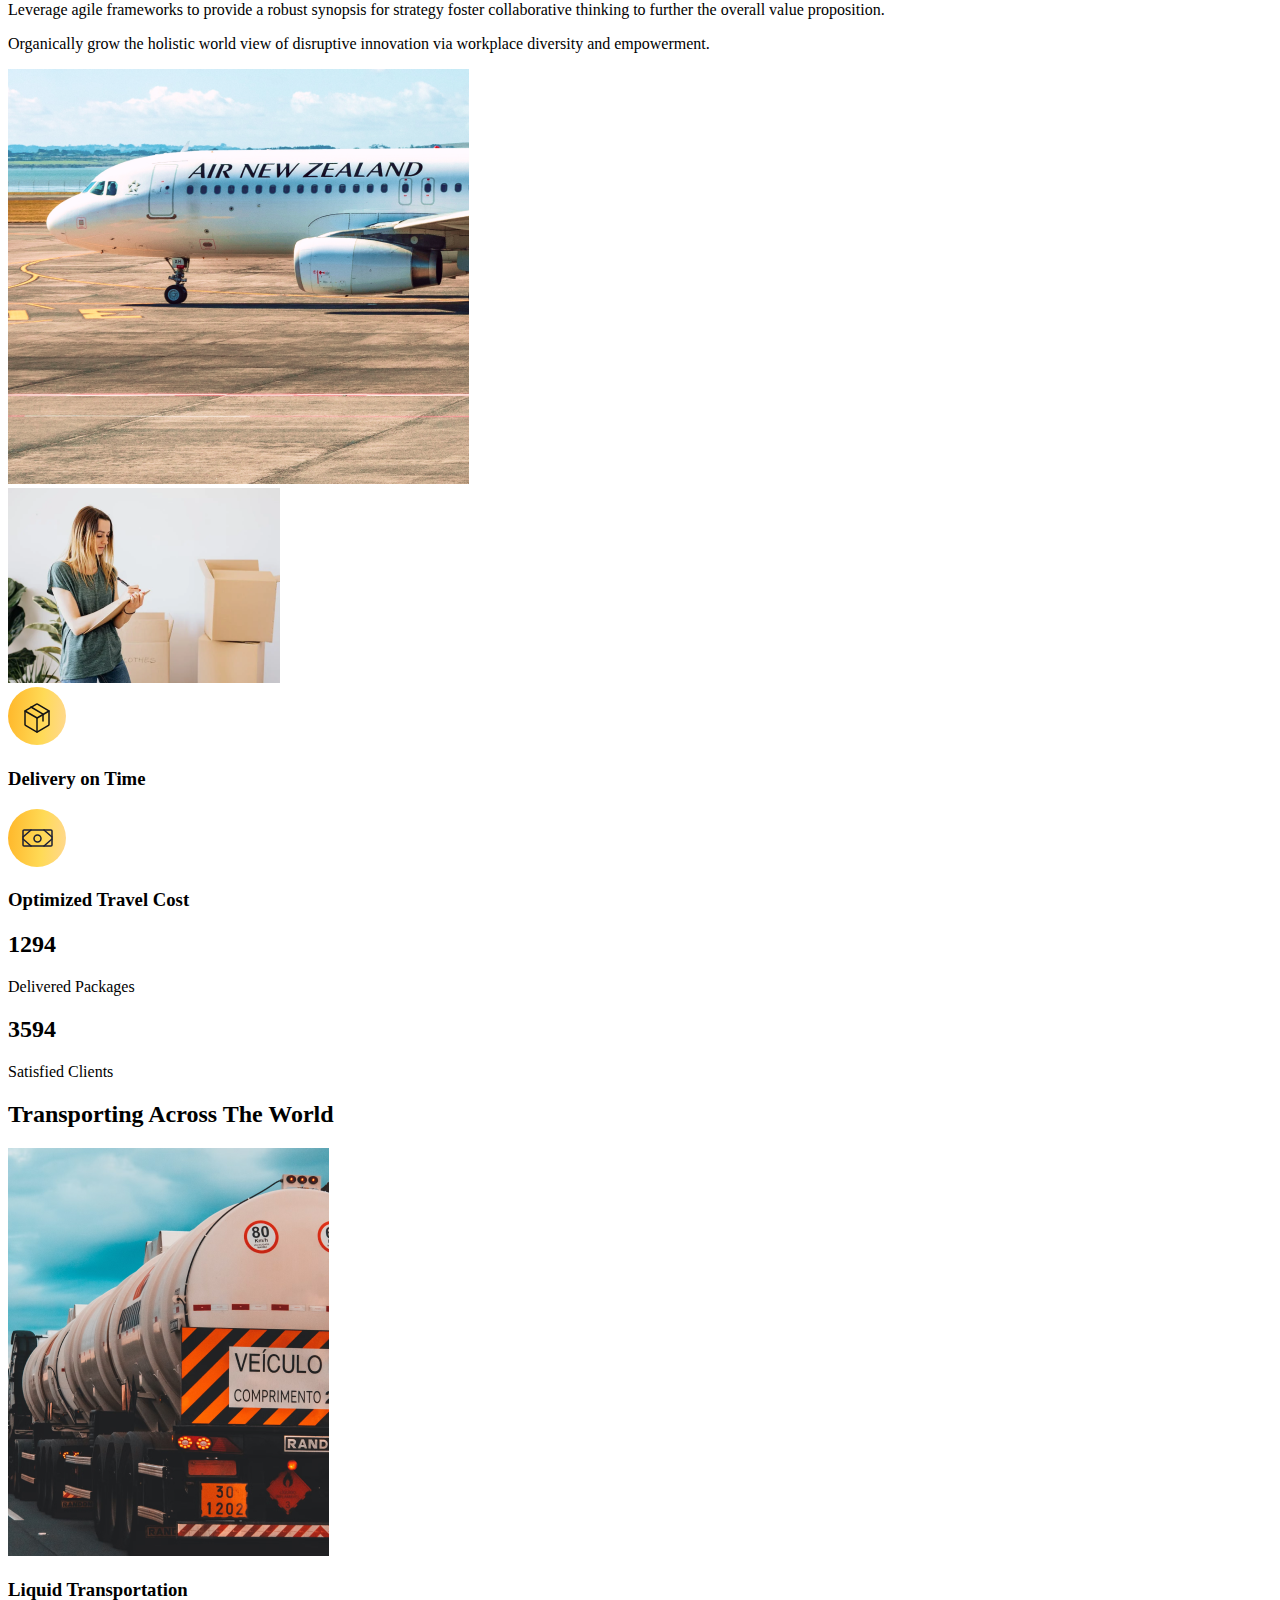
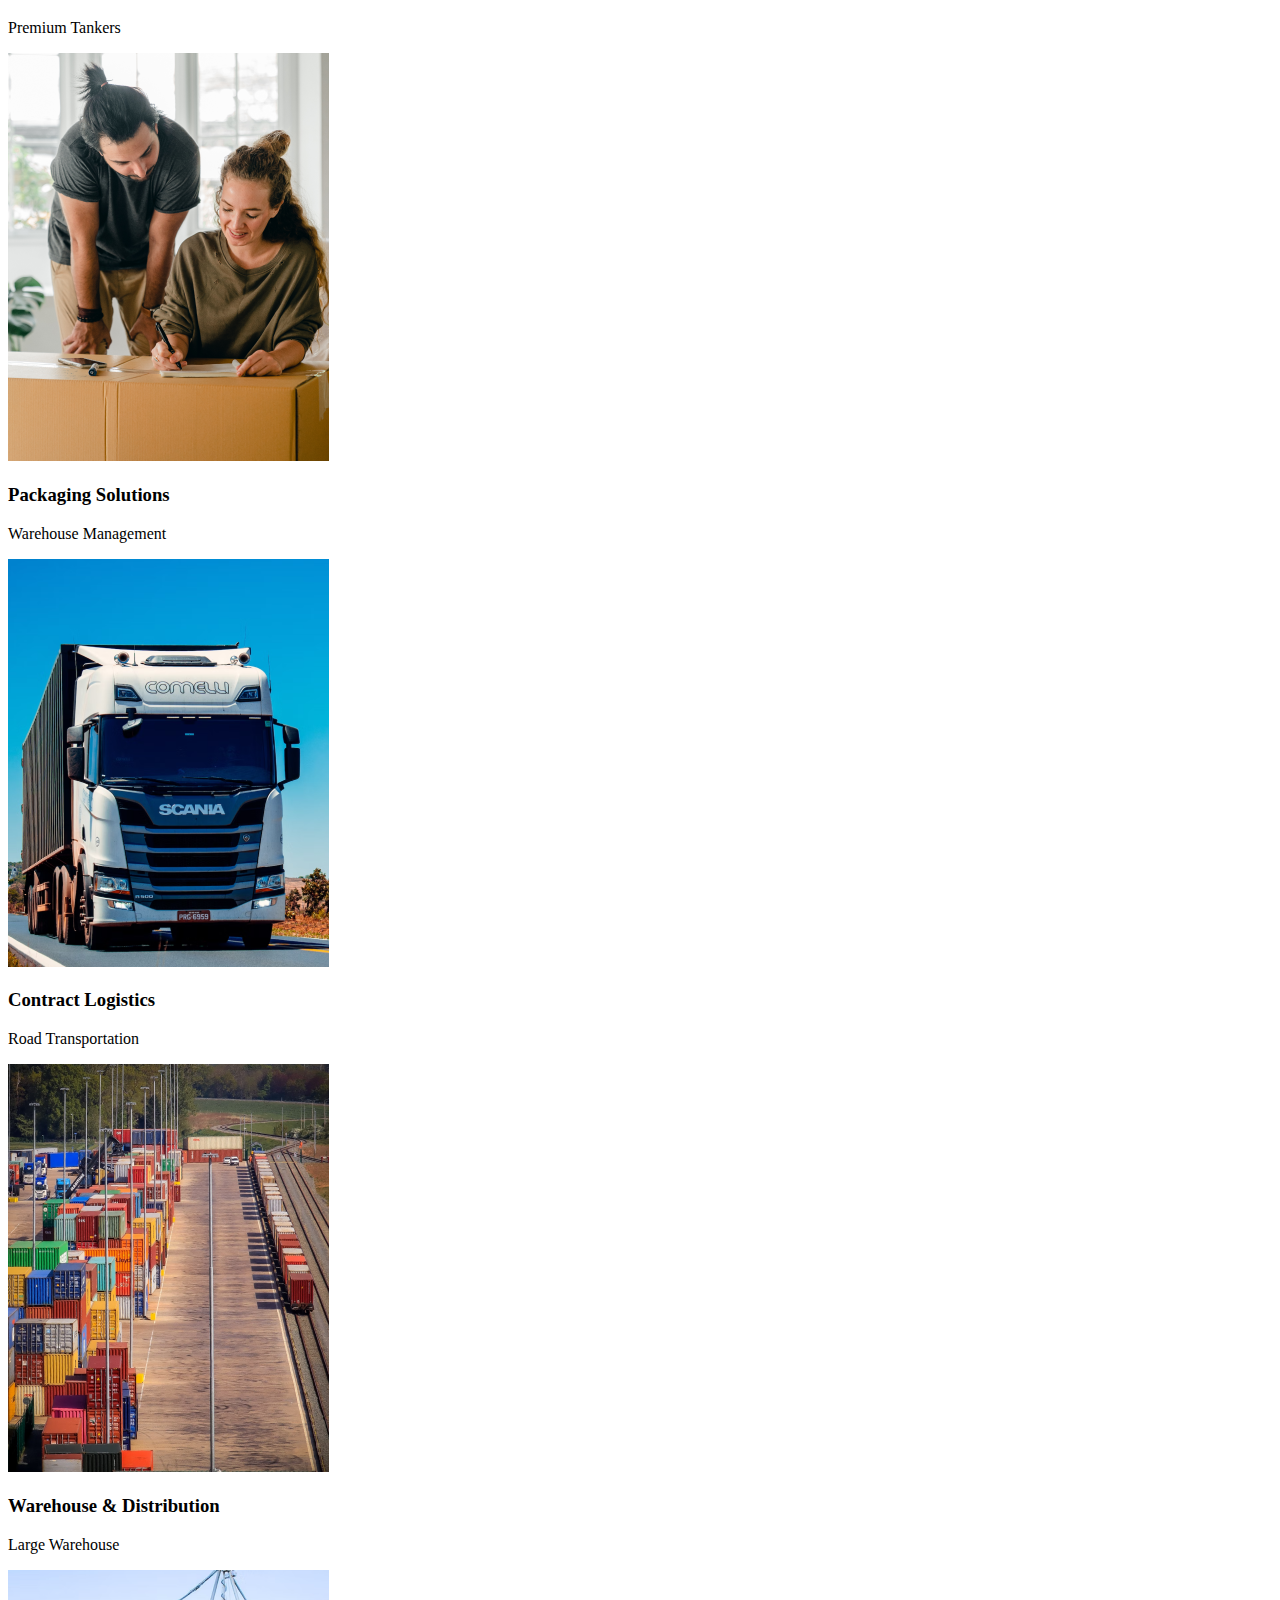
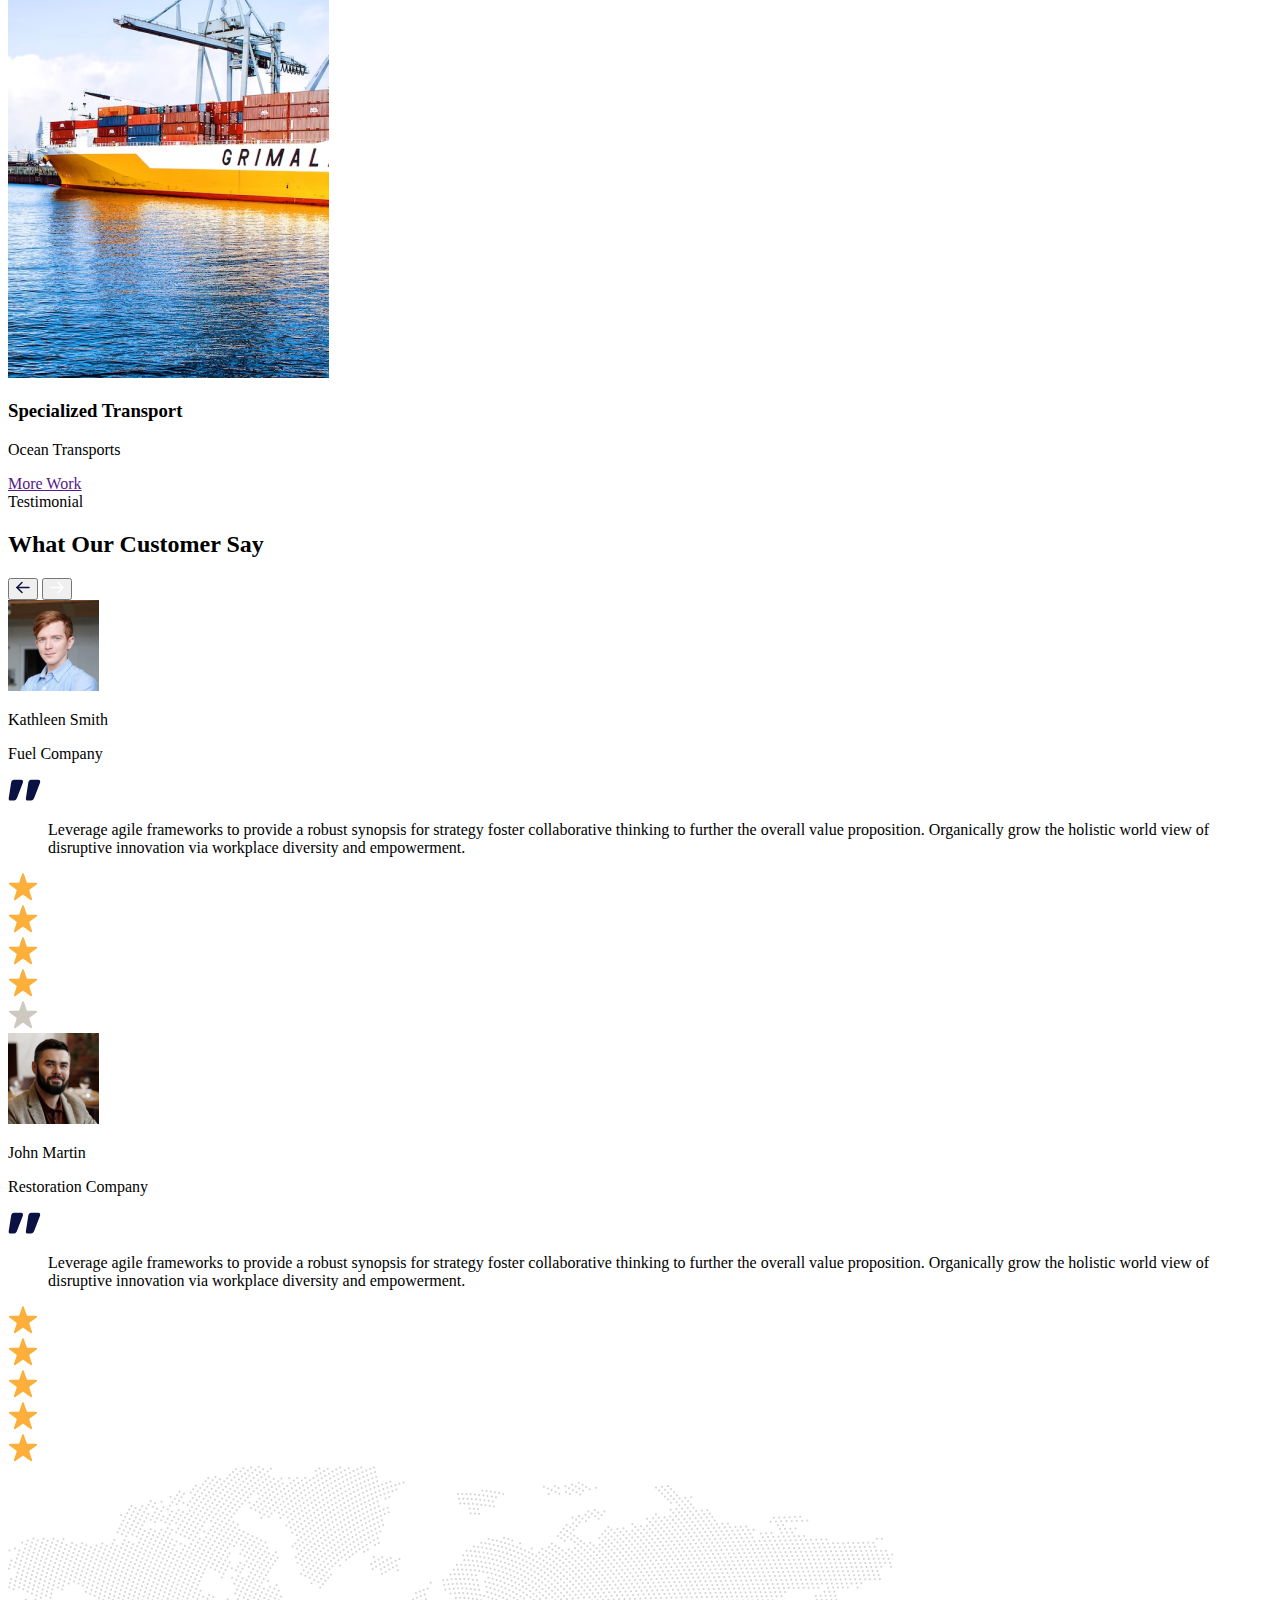
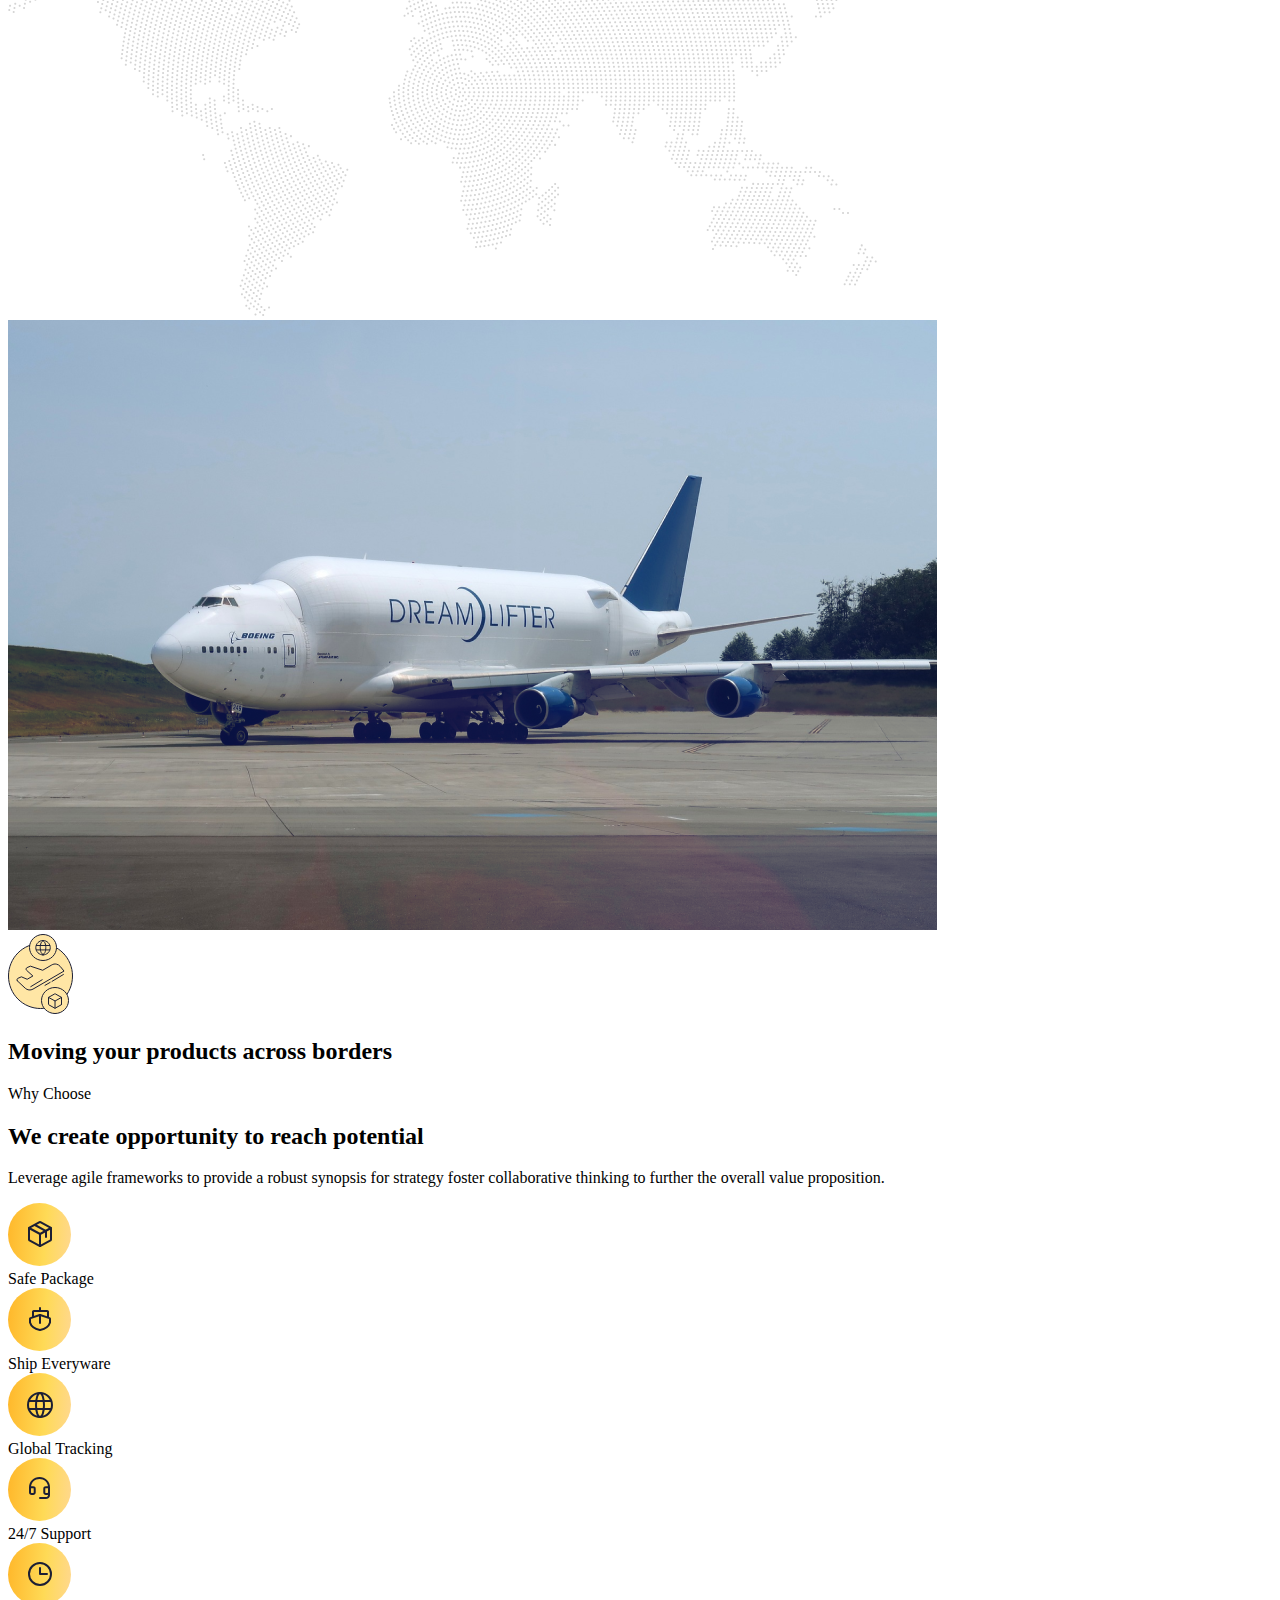
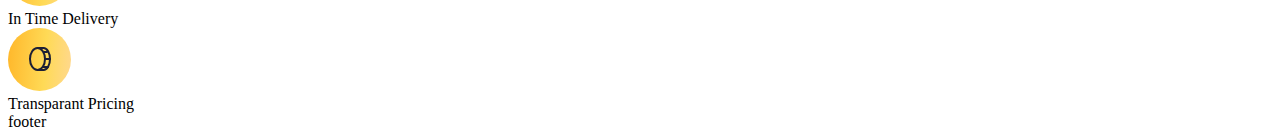
==== commit cb64f589: "Add 'Features' section with responsiveness." ====
--- a/Responsive-Website_Transport-and-Logistics/html/index.html
+++ b/Responsive-Website_Transport-and-Logistics/html/index.html
@@ -378,6 +378,83 @@
                     </div>
                 </div>
             </section>
+
+            <section class="features">
+                <div class="features__decoration">
+                    <div class="features__decoration__background-dark"></div>
+                    <div class="features__decoration__background-light">
+                        <img src="../img/home/features/dot_world.svg" alt="Decoration image">
+                    </div>
+                </div>
+
+                <div class="features__container">
+                    <div class="features__image">
+                        <img src="../img/home/features/photo_1.png" alt="Image">
+
+                        <div class="features__image__content">
+                            <img src="../img/home/features/plane_icon.svg" alt="Icon">
+
+                            <h2 class="features__image__content_title section_heading">Moving your products across borders</h2>
+                        </div>
+                    </div>
+
+                    <div class="features__body">
+                        <div class="features__body__mark section_mark">Why Choose</div>
+                        <h2 class="features__body__title section_title">We create opportunity to reach potential</h2>
+                        <p class="features__body__text">Leverage agile frameworks to provide a robust synopsis for strategy foster collaborative thinking to further the overall value proposition.</p>
+
+                        <div class="features__body__items">
+                            <div class="features__body__item">
+                                <div class="features__body__item_image">
+                                    <img src="../img/home/features/icon_1.svg" alt="Icon">
+                                </div>
+
+                                <div class="features__body__item_title section_heading_2">Safe Package</div>
+                            </div>
+
+                            <div class="features__body__item">
+                                <div class="features__body__item_image">
+                                    <img src="../img/home/features/icon_2.svg" alt="Icon">
+                                </div>
+
+                                <div class="features__body__item_title section_heading_2">Ship Everyware</div>
+                            </div>
+
+                            <div class="features__body__item">
+                                <div class="features__body__item_image">
+                                    <img src="../img/home/features/icon_3.svg" alt="Icon">
+                                </div>
+
+                                <div class="features__body__item_title section_heading_2">Global Tracking</div>
+                            </div>
+
+                            <div class="features__body__item">
+                                <div class="features__body__item_image">
+                                    <img src="../img/home/features/icon_4.svg" alt="Icon">
+                                </div>
+
+                                <div class="features__body__item_title section_heading_2">24/7 Support</div>
+                            </div>
+
+                            <div class="features__body__item">
+                                <div class="features__body__item_image">
+                                    <img src="../img/home/features/icon_5.svg" alt="Icon">
+                                </div>
+
+                                <div class="features__body__item_title section_heading_2">In Time Delivery</div>
+                            </div>
+
+                            <div class="features__body__item">
+                                <div class="features__body__item_image">
+                                    <img src="../img/home/features/icon_6.svg" alt="Icon">
+                                </div>
+
+                                <div class="features__body__item_title section_heading_2">Transparant Pricing</div>
+                            </div>
+                        </div>
+                    </div>
+                </div>
+            </section>
         </main>
 
         <footer class="footer">
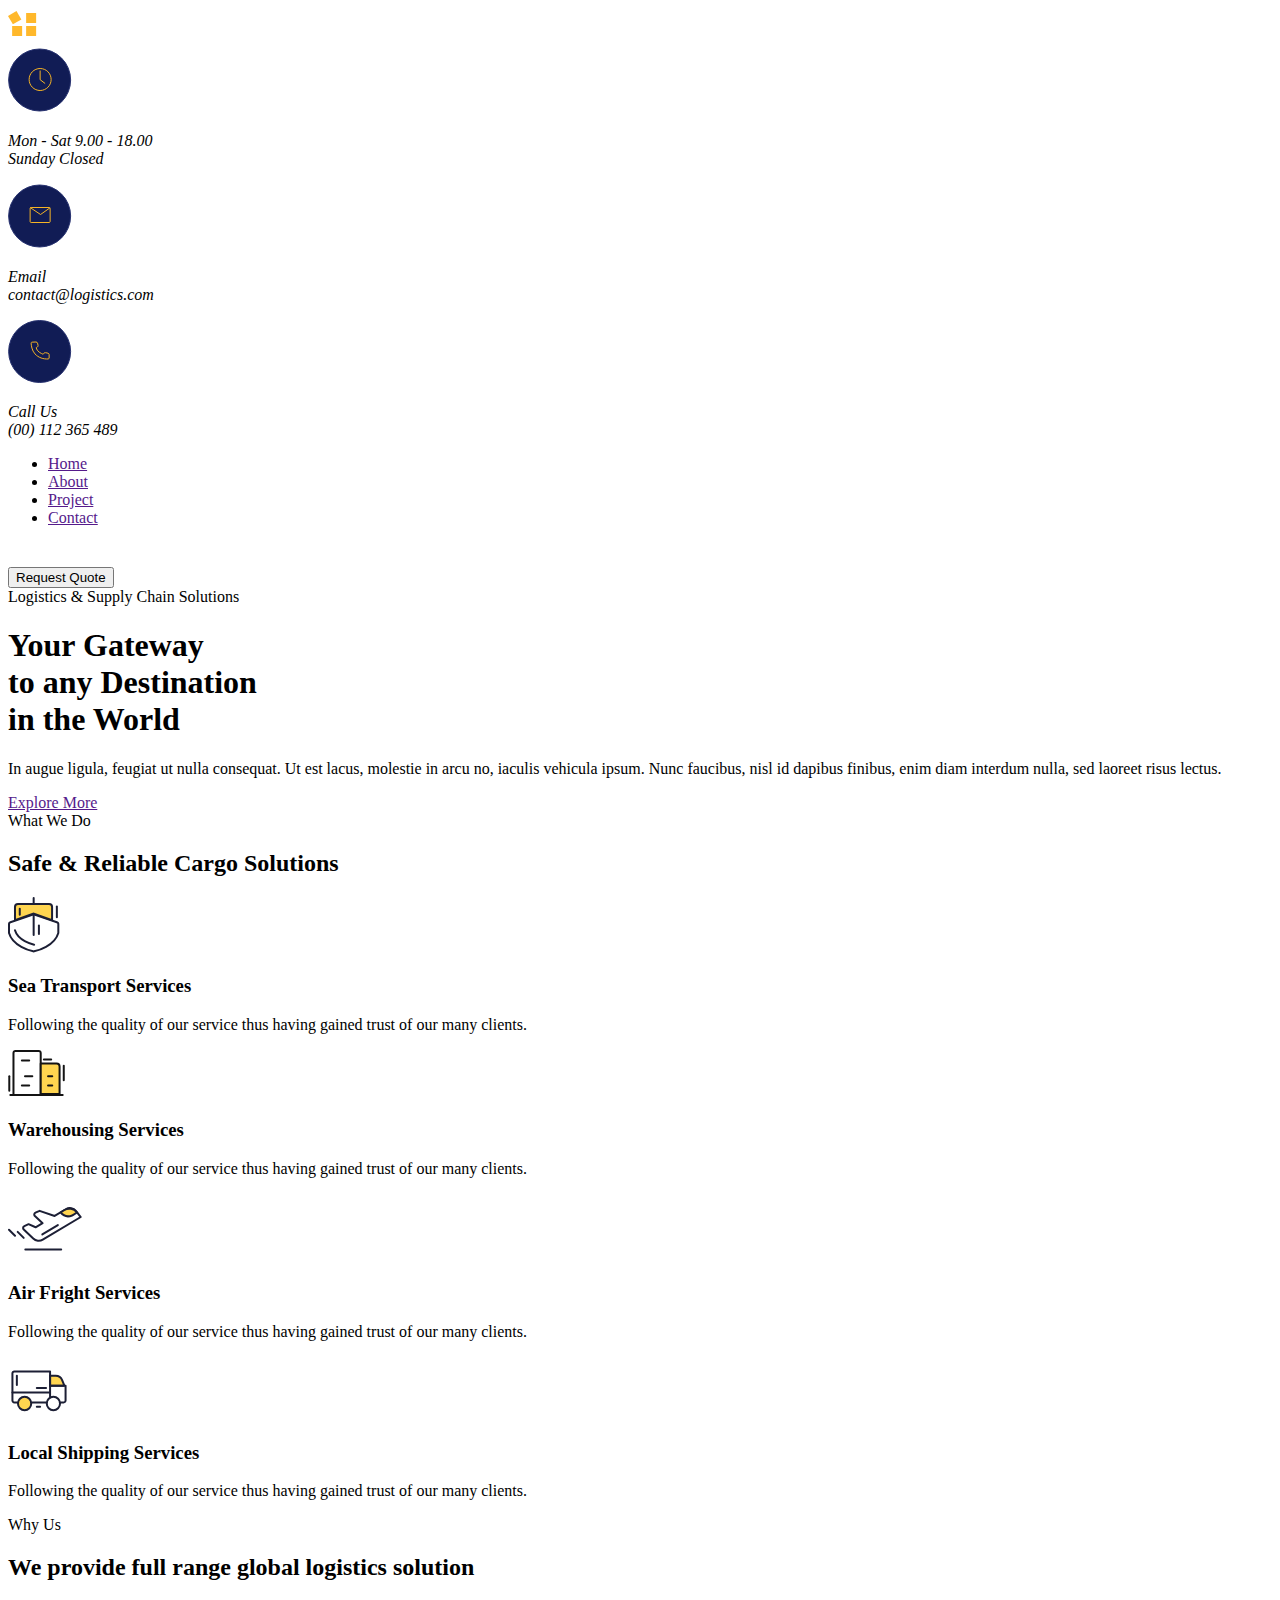
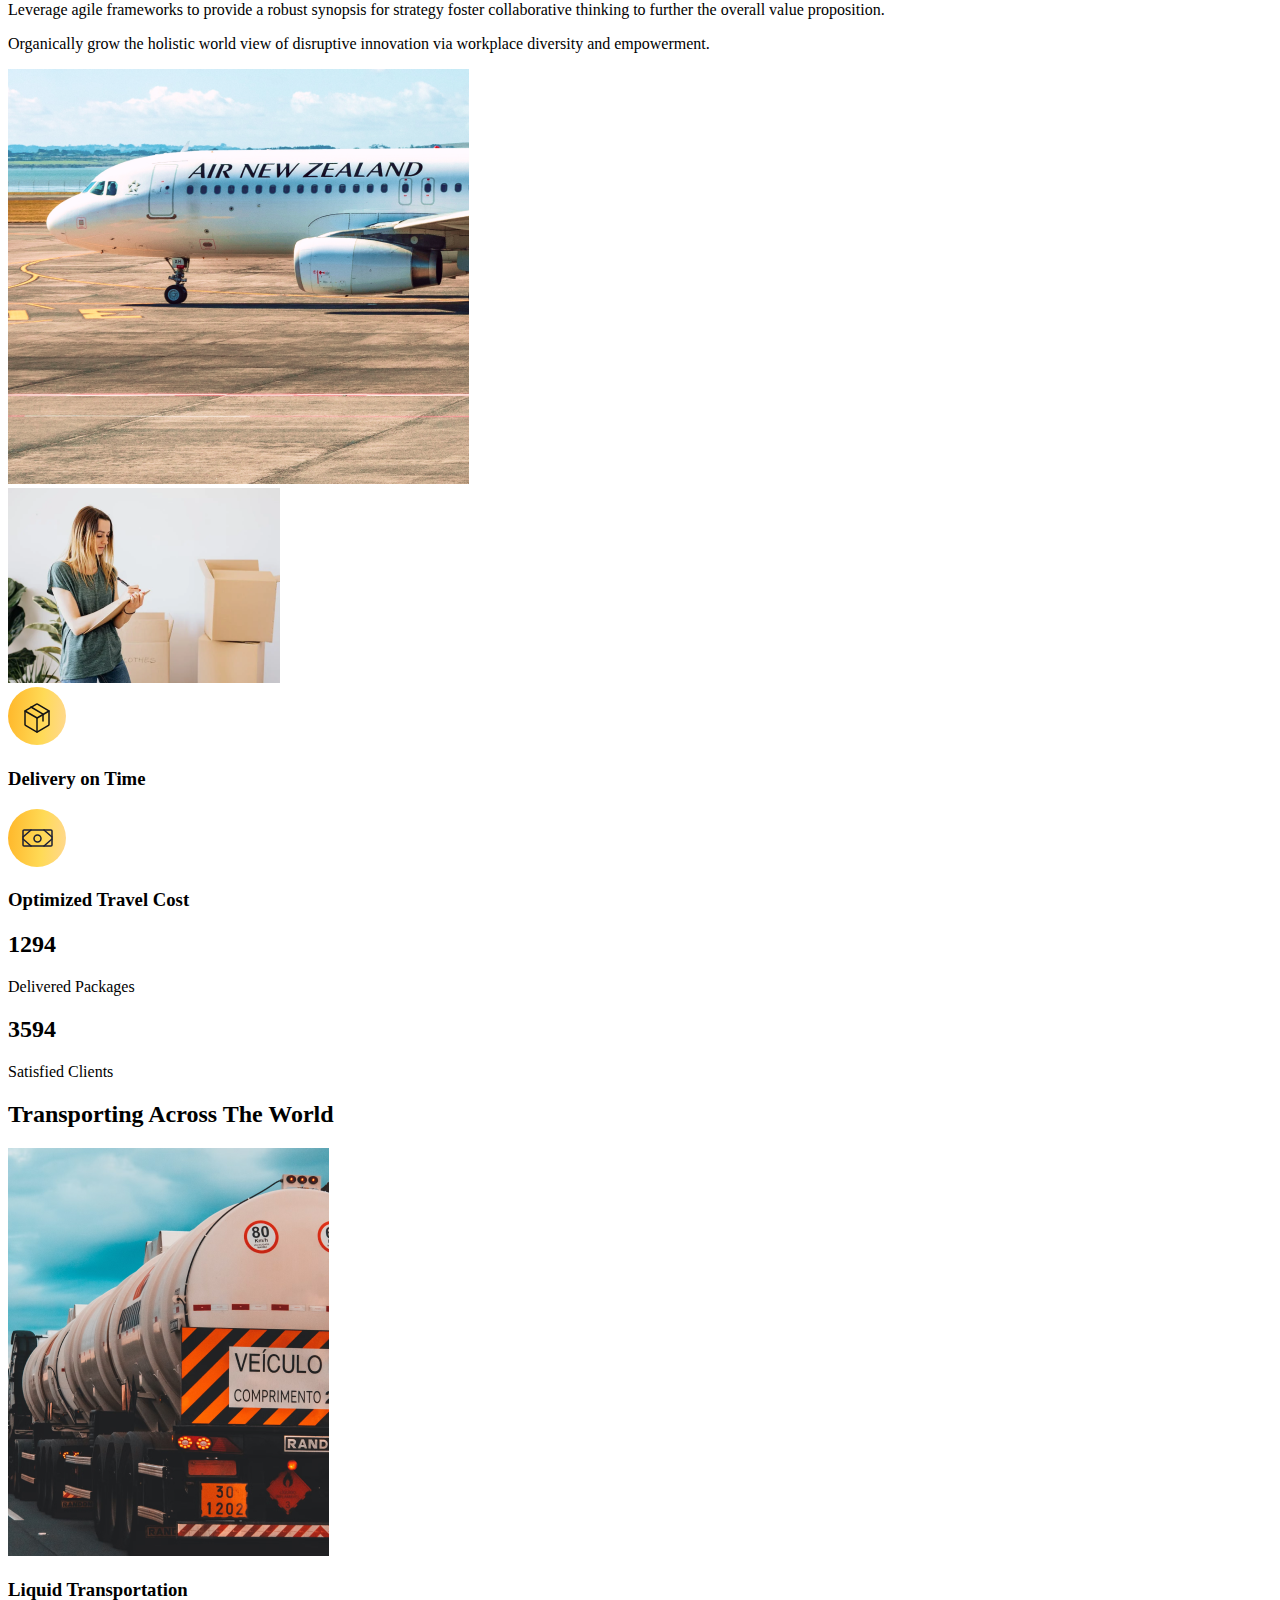
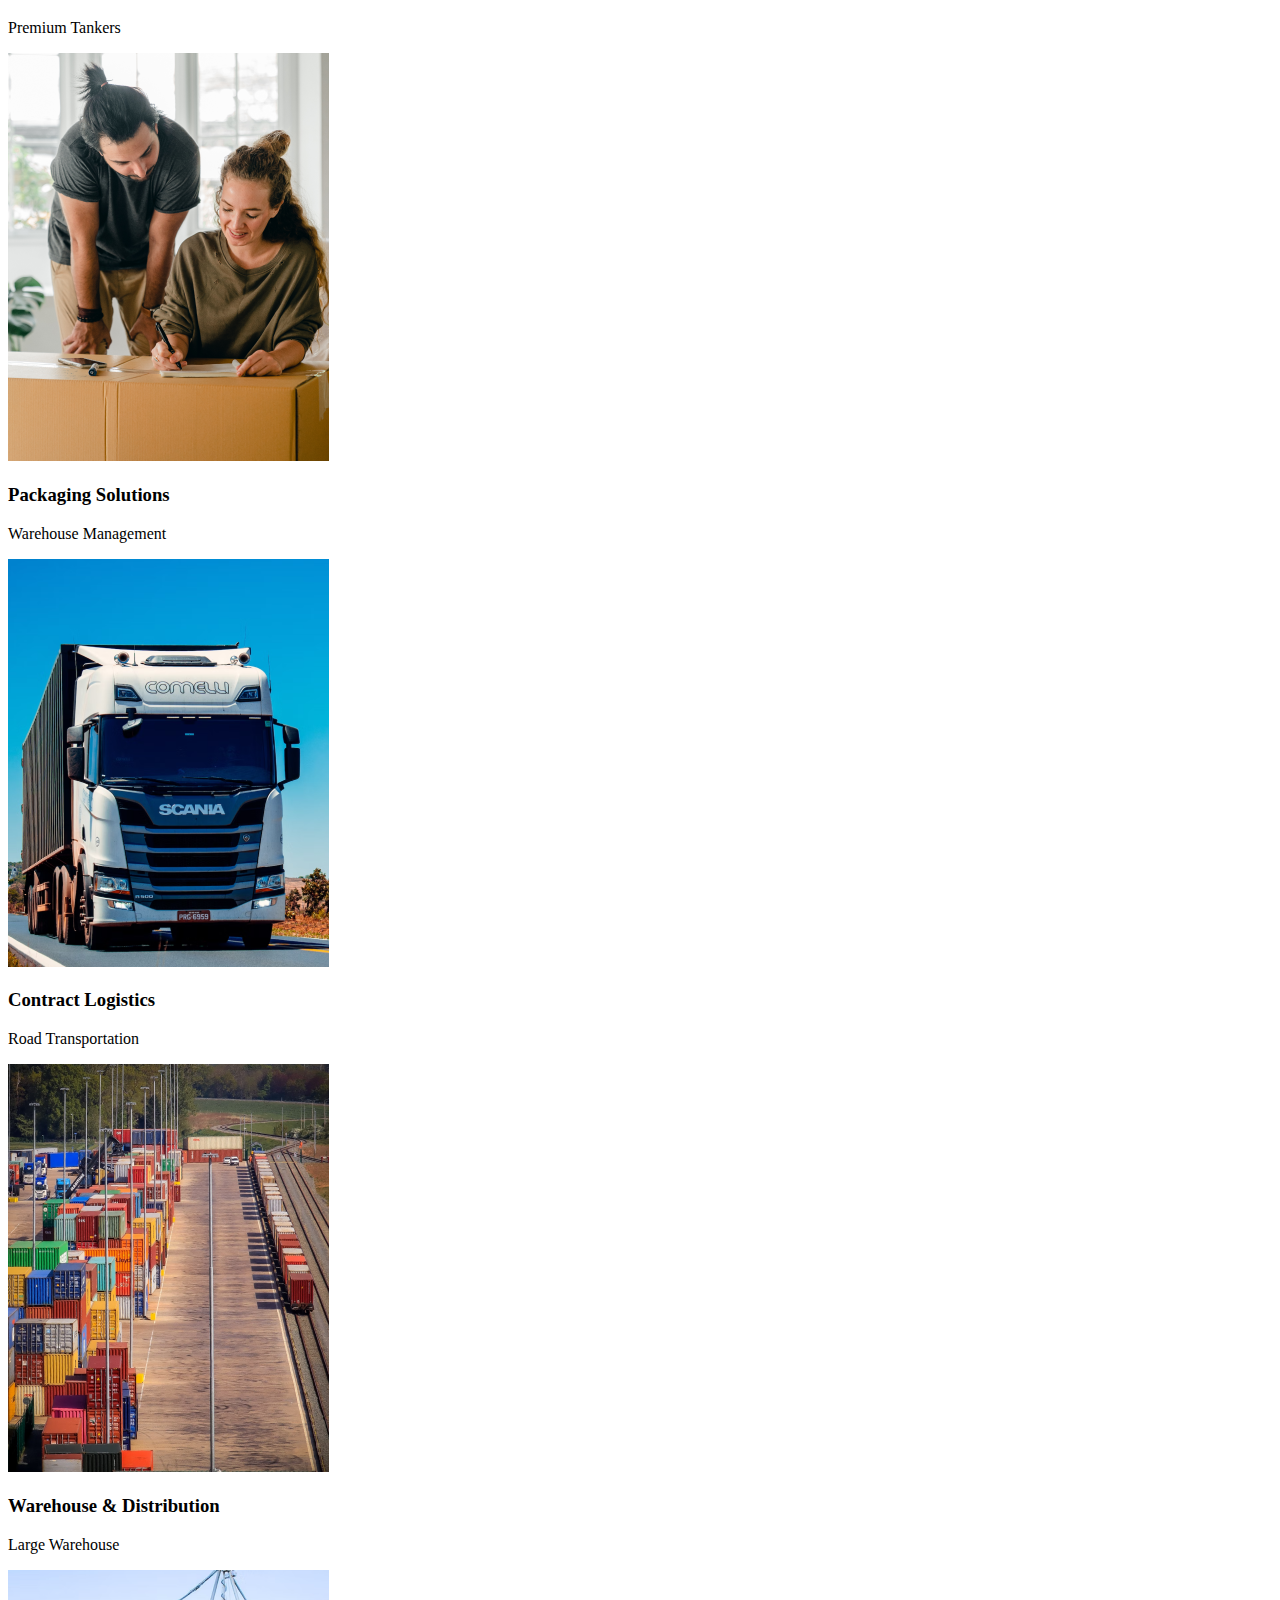
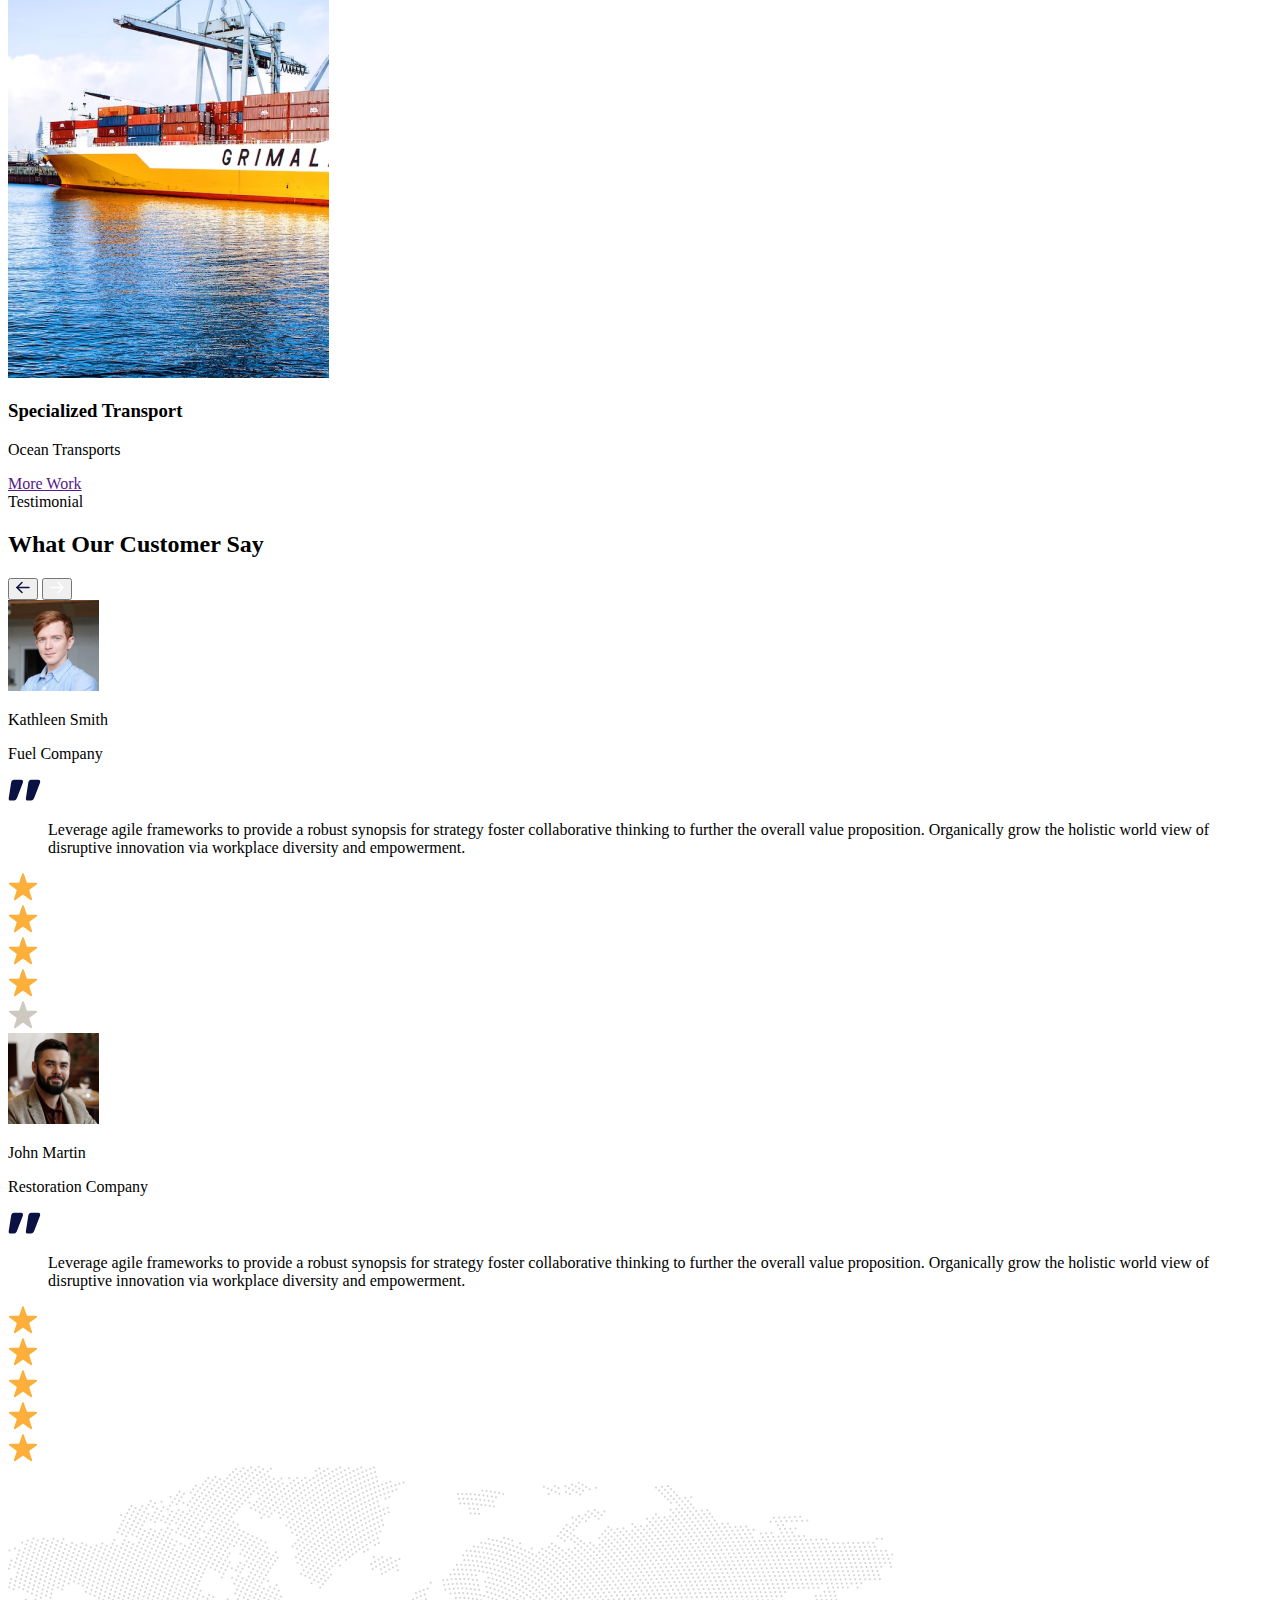
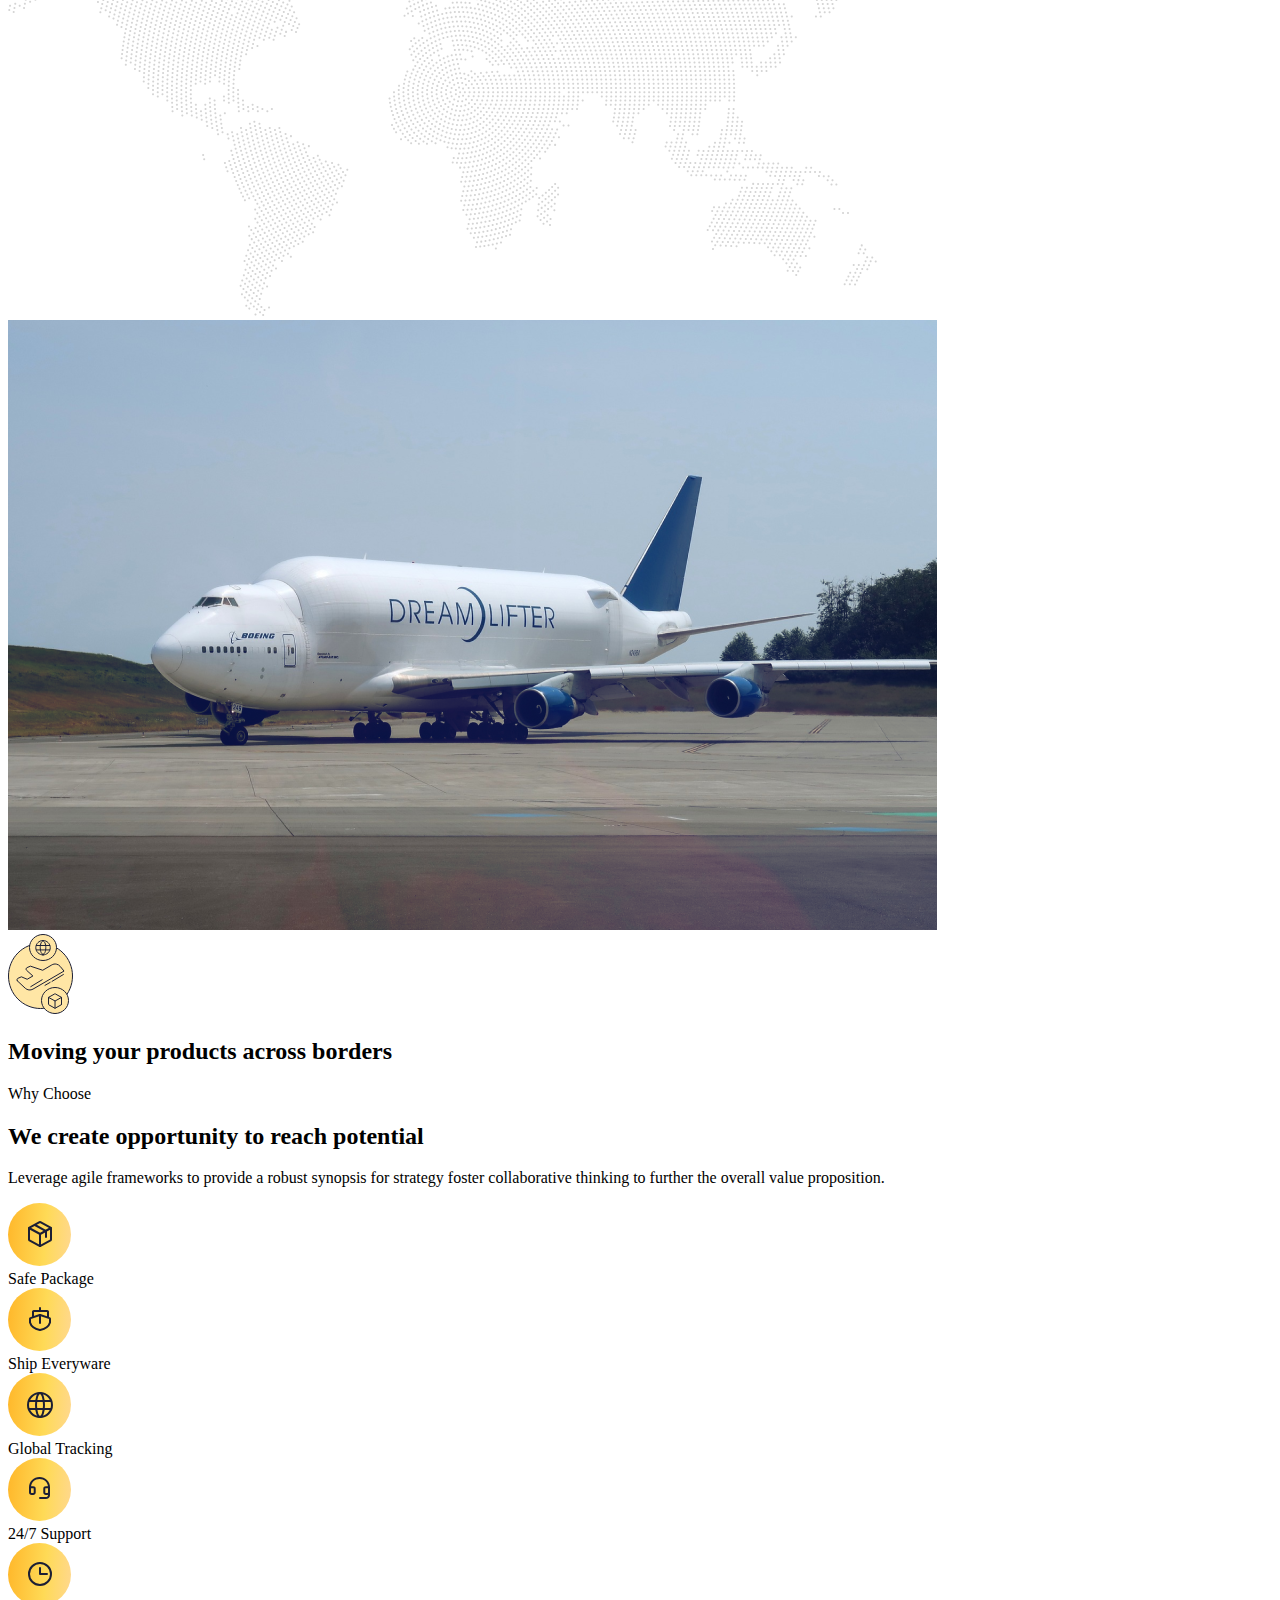
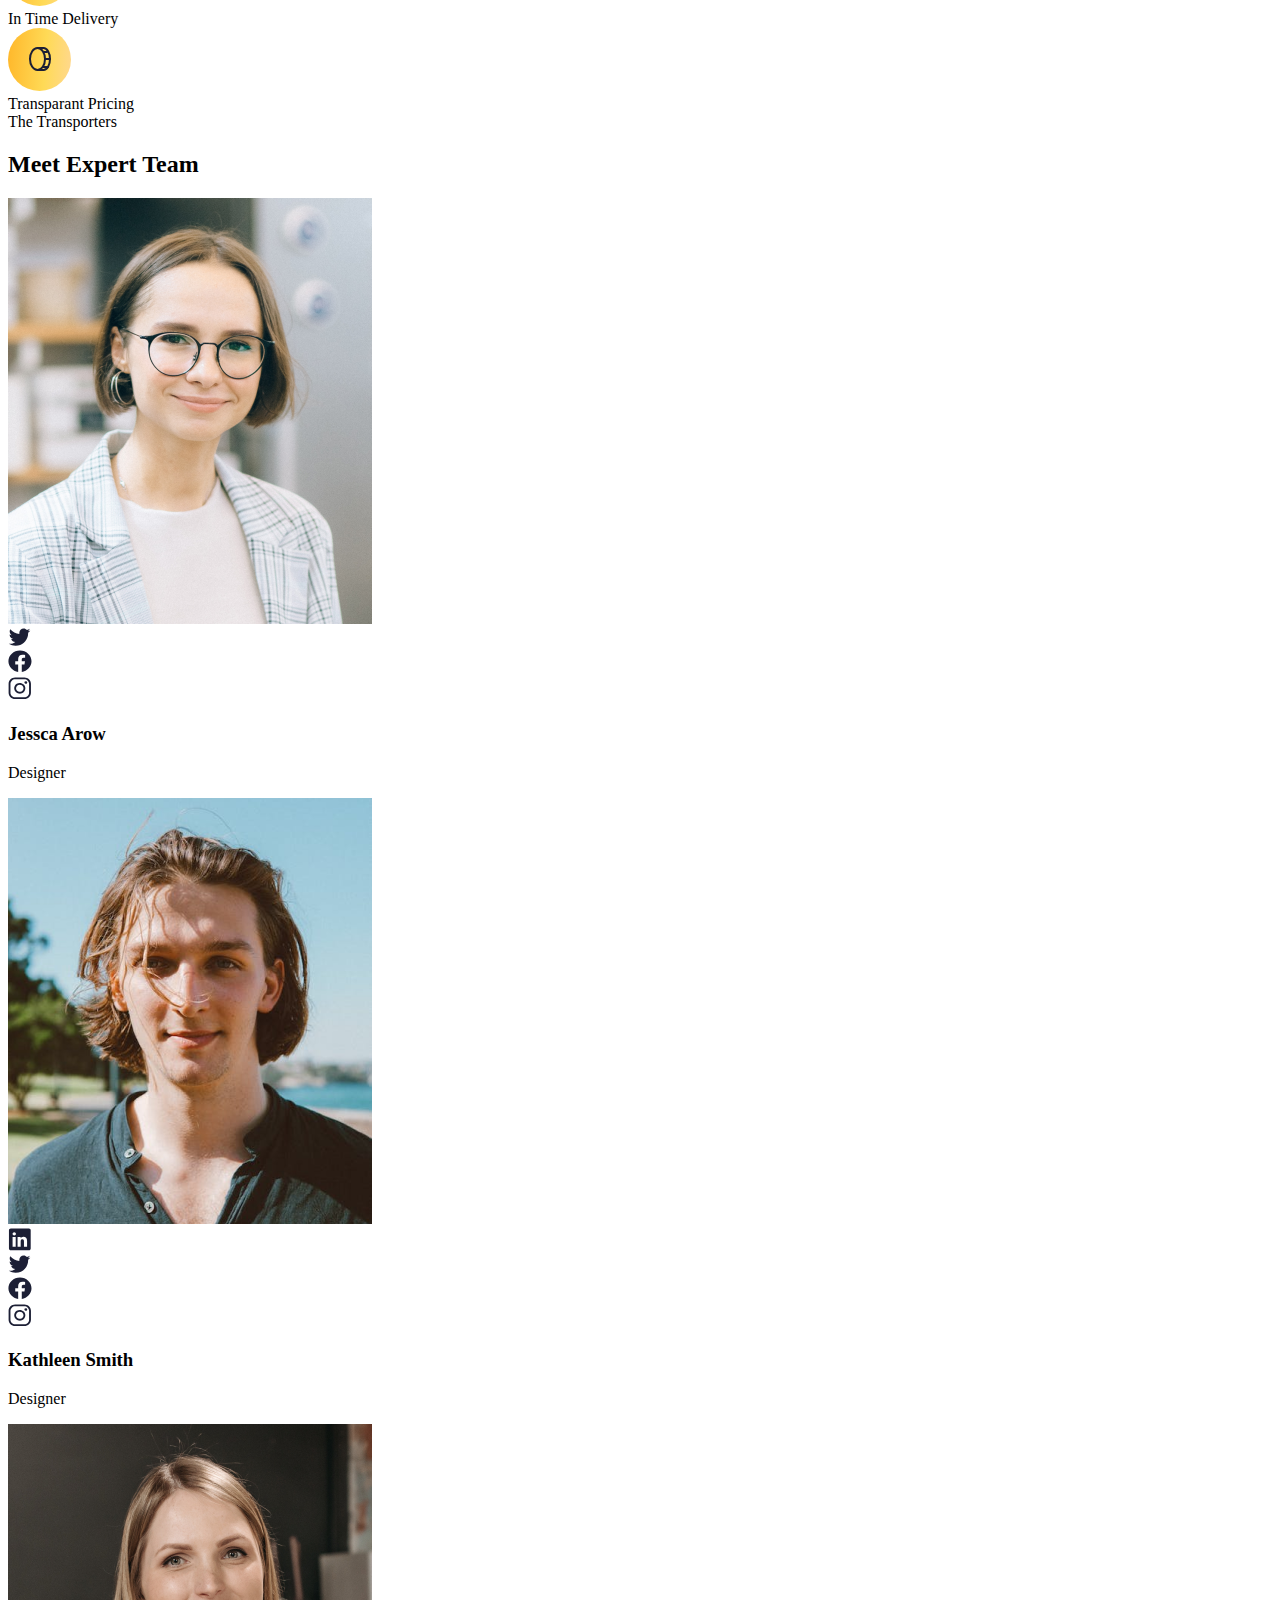
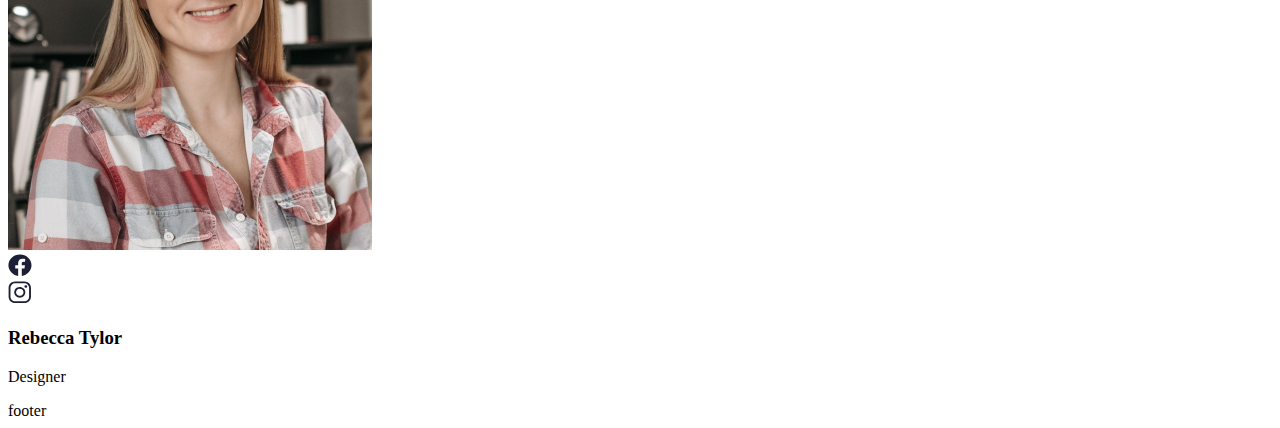
==== commit 401cc632: "Add 'Transporters' section with responsiveness." ====
--- a/Responsive-Website_Transport-and-Logistics/html/index.html
+++ b/Responsive-Website_Transport-and-Logistics/html/index.html
@@ -455,6 +455,68 @@
                     </div>
                 </div>
             </section>
+
+            <section class="transporters">
+                <div class="transporters__container">
+                    <div class="transporters__header">
+                        <div class="transporters__header__mark section_mark">The Transporters</div>
+                        <h2 class="transporters__header__title section_title">Meet Expert Team</h2>
+                    </div>
+
+                    <div class="transporters__body">
+                        <div class="transporters__body__item">
+                            <div class="transporters__item__image">
+                                <img src="../img/home/transporters/photo_1.png" alt="Transporters photo">
+
+                                <div class="transporters__item__image__links">
+                                    <div class="item_link_block"><a href=""><img src="../img/home/transporters/twitter.svg" alt="Twitter icon"></a></div>
+                                    <div class="item_link_block"><a href=""><img src="../img/home/transporters/facebook.svg" alt="Facebook icon"></a></div>
+                                    <div class="item_link_block"><a href=""><img src="../img/home/transporters/instagram.svg" alt="Instagram icon"></a></div>
+                                </div>
+                            </div>
+
+                            <div class="transporters__item__content">
+                                <h3 class="transporters__item__title section_heading_2">Jessca Arow</h3>
+                                <p class="transporters__item__text">Designer</p>
+                            </div>
+                        </div>
+
+                        <div class="transporters__body__item">
+                            <div class="transporters__item__image">
+                                <img src="../img/home/transporters/photo_2.png" alt="Transporters photo">
+
+                                <div class="transporters__item__image__links">
+                                    <div class="item_link_block"><a href=""><img src="../img/home/transporters/linkedin.svg" alt="Linkedin icon"></a></div>
+                                    <div class="item_link_block"><a href=""><img src="../img/home/transporters/twitter.svg" alt="Twitter icon"></a></div>
+                                    <div class="item_link_block"><a href=""><img src="../img/home/transporters/facebook.svg" alt="Facebook icon"></a></div>
+                                    <div class="item_link_block"><a href=""><img src="../img/home/transporters/instagram.svg" alt="Instagram icon"></a></div>
+                                </div>
+                            </div>
+
+                            <div class="transporters__item__content">
+                                <h3 class="transporters__item__title section_heading_2">Kathleen Smith</h3>
+                                <p class="transporters__item__text">Designer</p>
+                            </div>
+                        </div>
+
+                        <div class="transporters__body__item">
+                            <div class="transporters__item__image">
+                                <img src="../img/home/transporters/photo_3.png" alt="Transporters photo">
+
+                                <div class="transporters__item__image__links">
+                                    <div class="item_link_block"><a href=""><img src="../img/home/transporters/facebook.svg" alt="Facebook icon"></a></div>
+                                    <div class="item_link_block"><a href=""><img src="../img/home/transporters/instagram.svg" alt="Instagram icon"></a></div>
+                                </div>
+                            </div>
+
+                            <div class="transporters__item__content">
+                                <h3 class="transporters__item__title section_heading_2">Rebecca Tylor</h3>
+                                <p class="transporters__item__text">Designer</p>
+                            </div>
+                        </div>
+                    </div>
+                </div>
+            </section>
         </main>
 
         <footer class="footer">
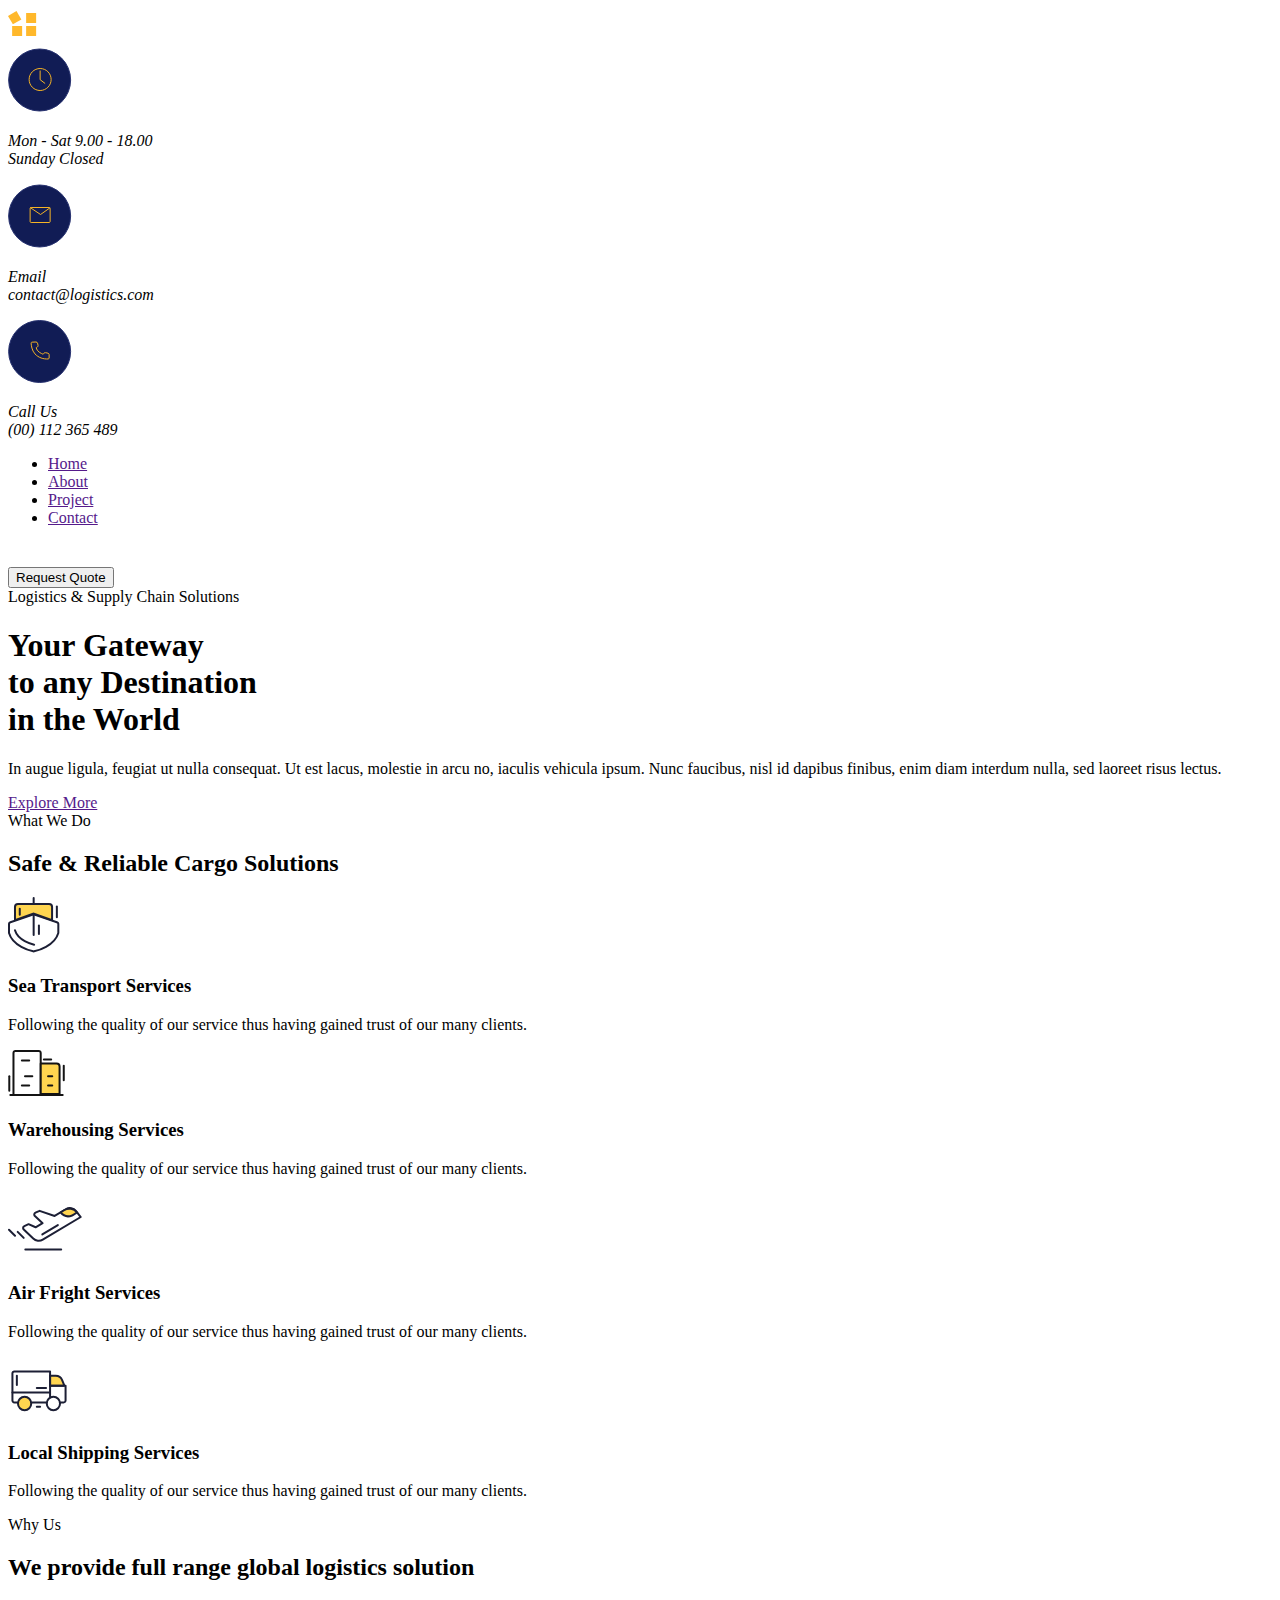
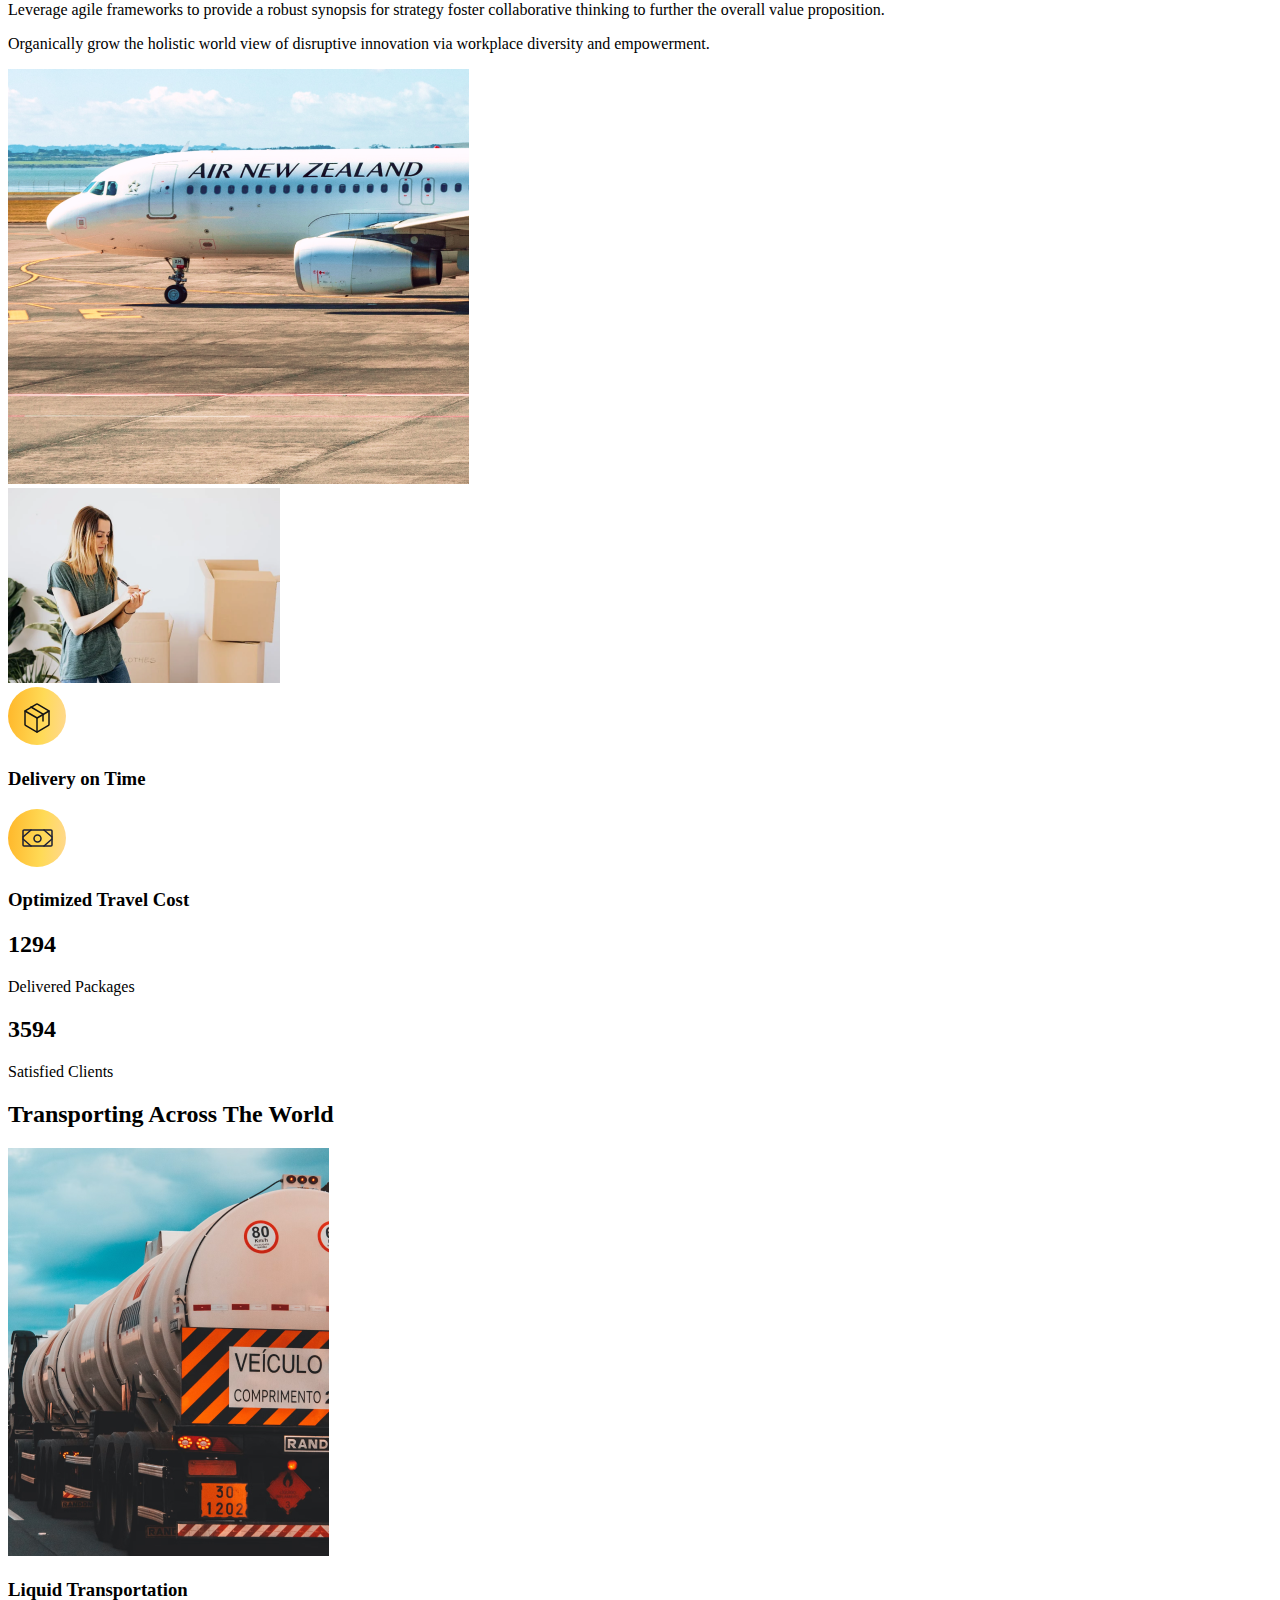
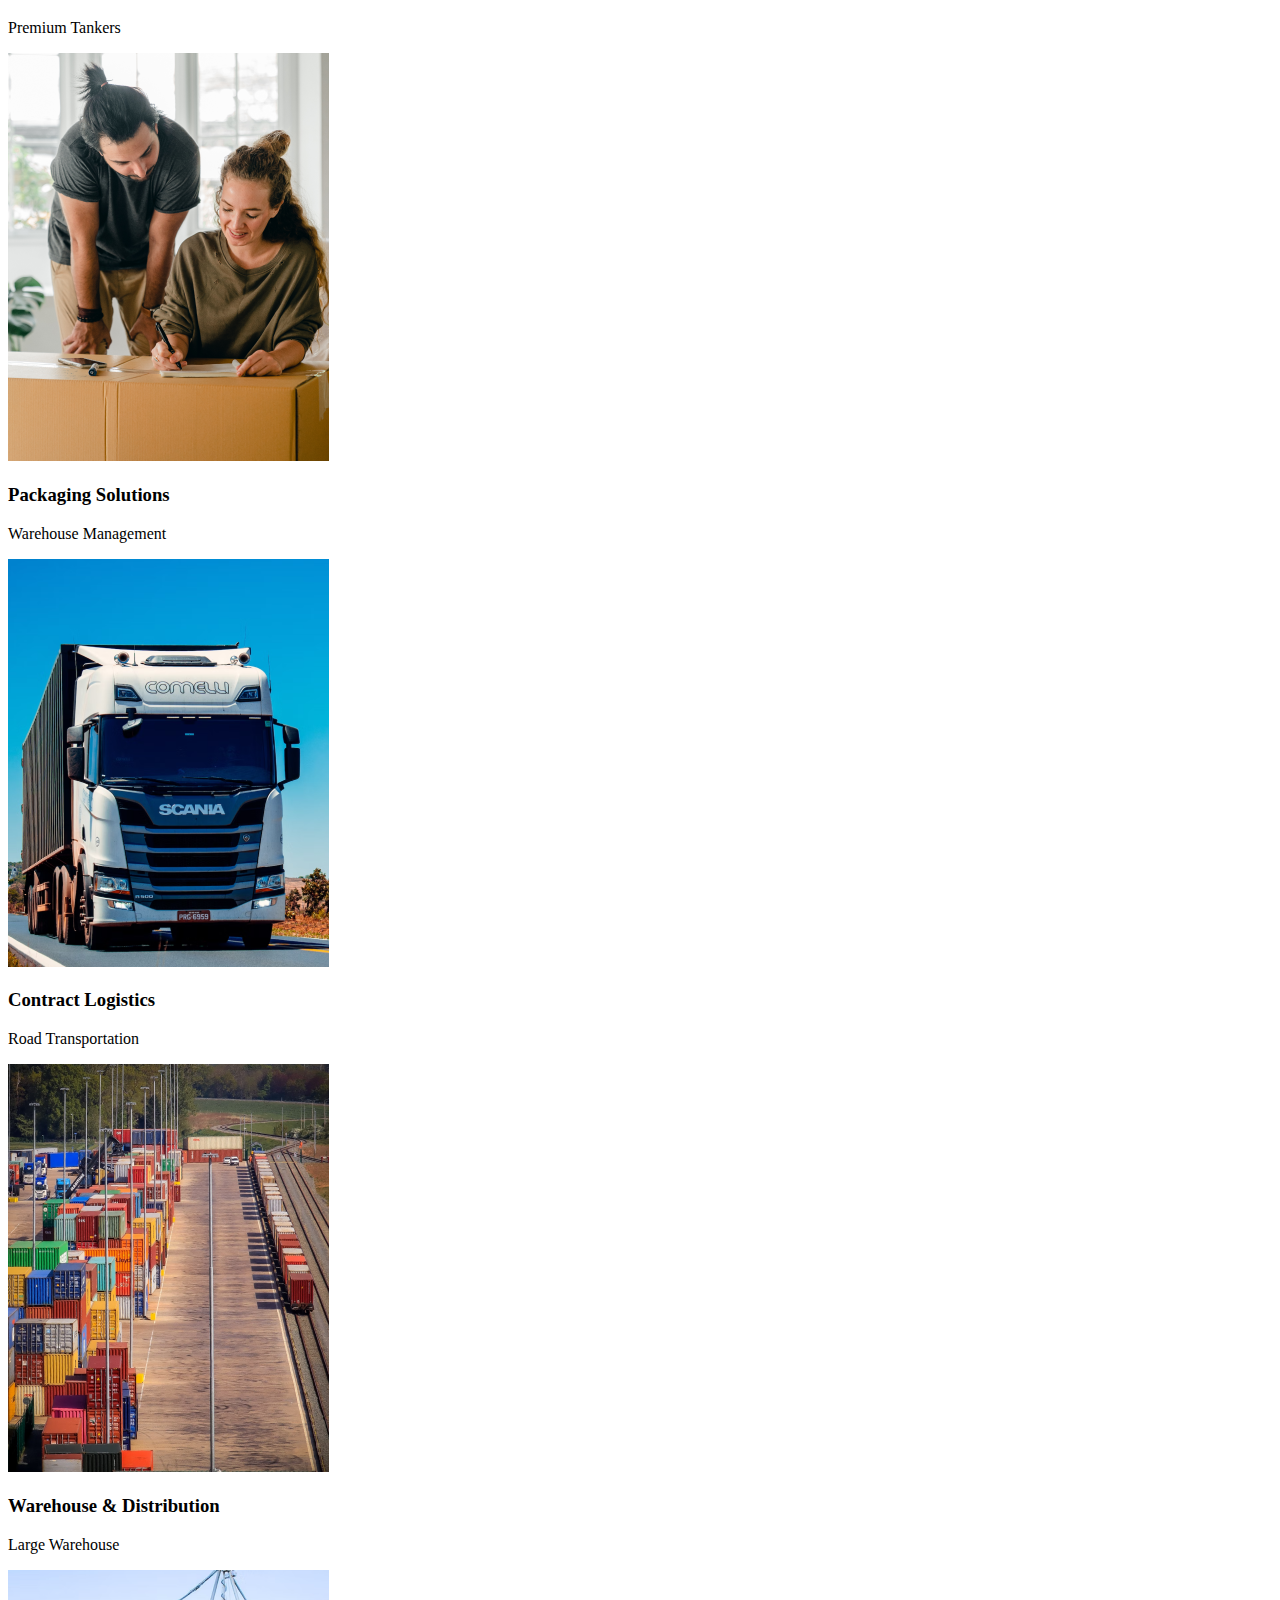
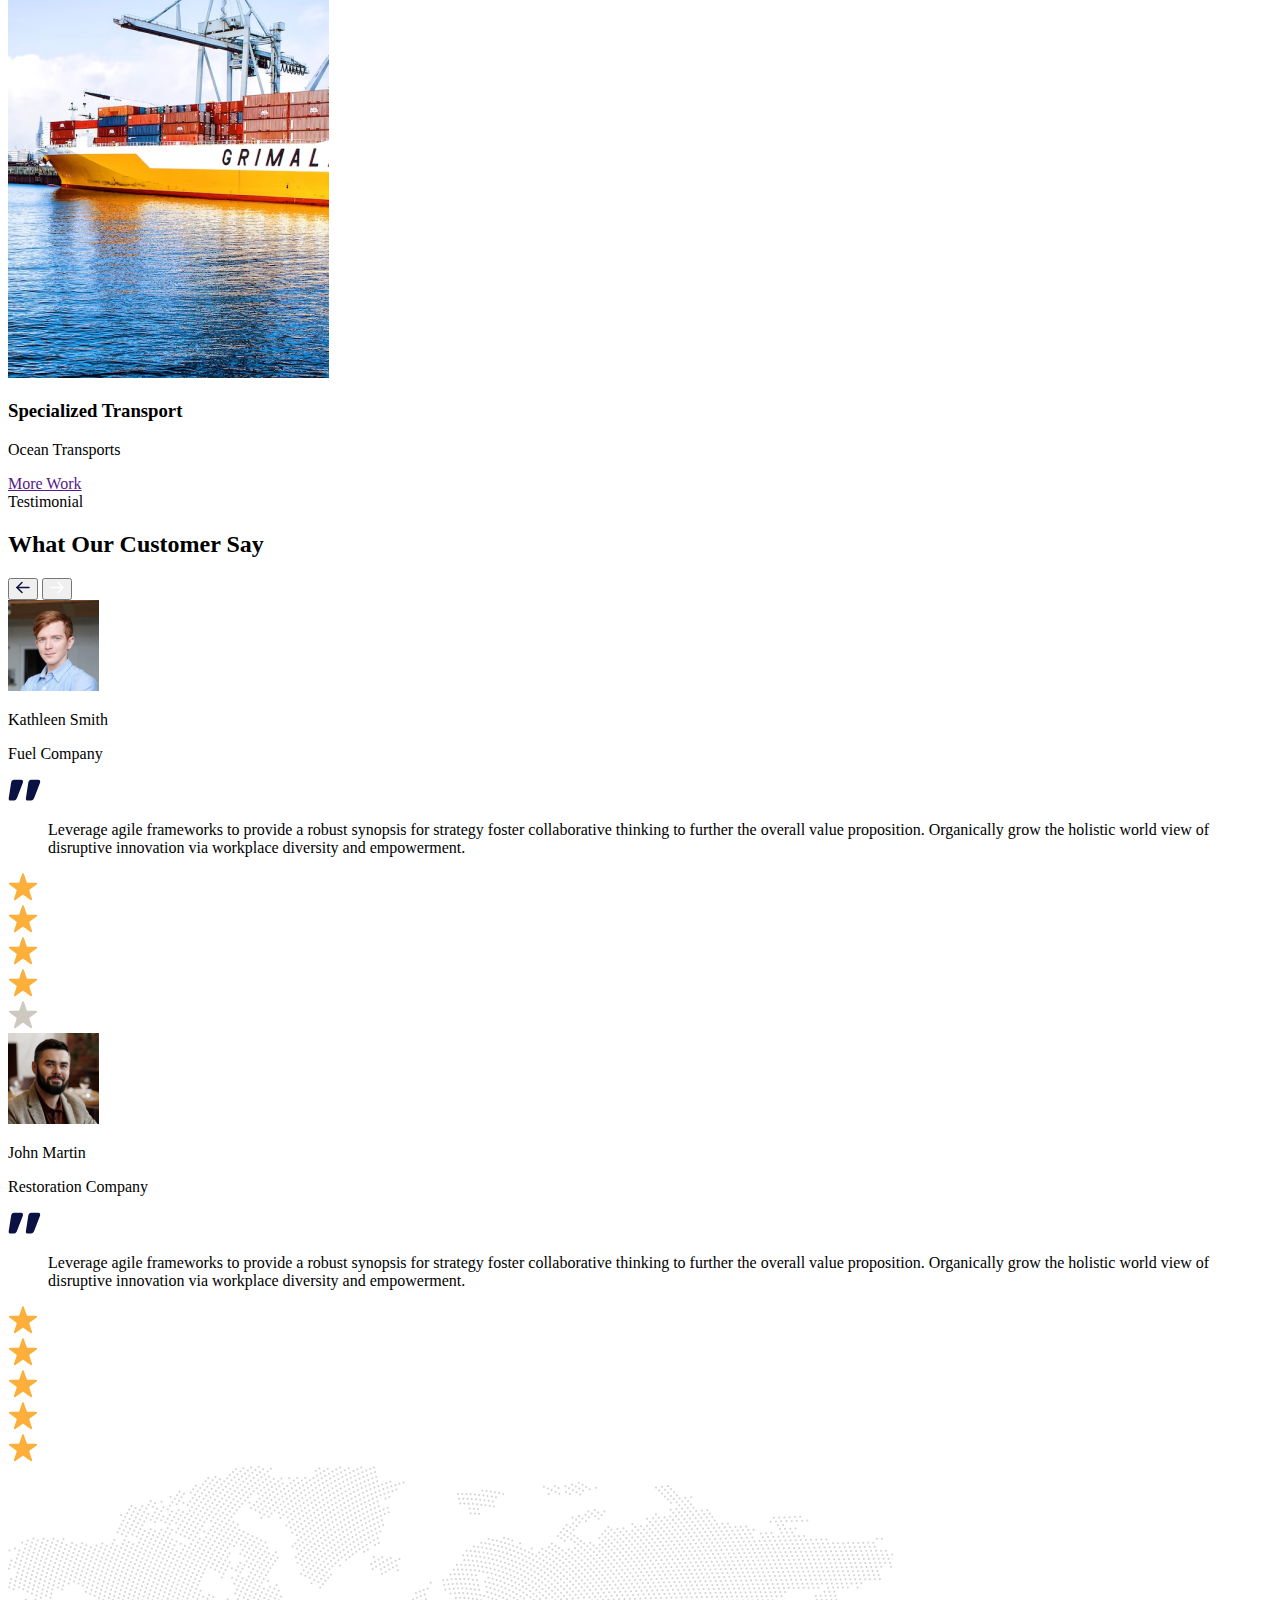
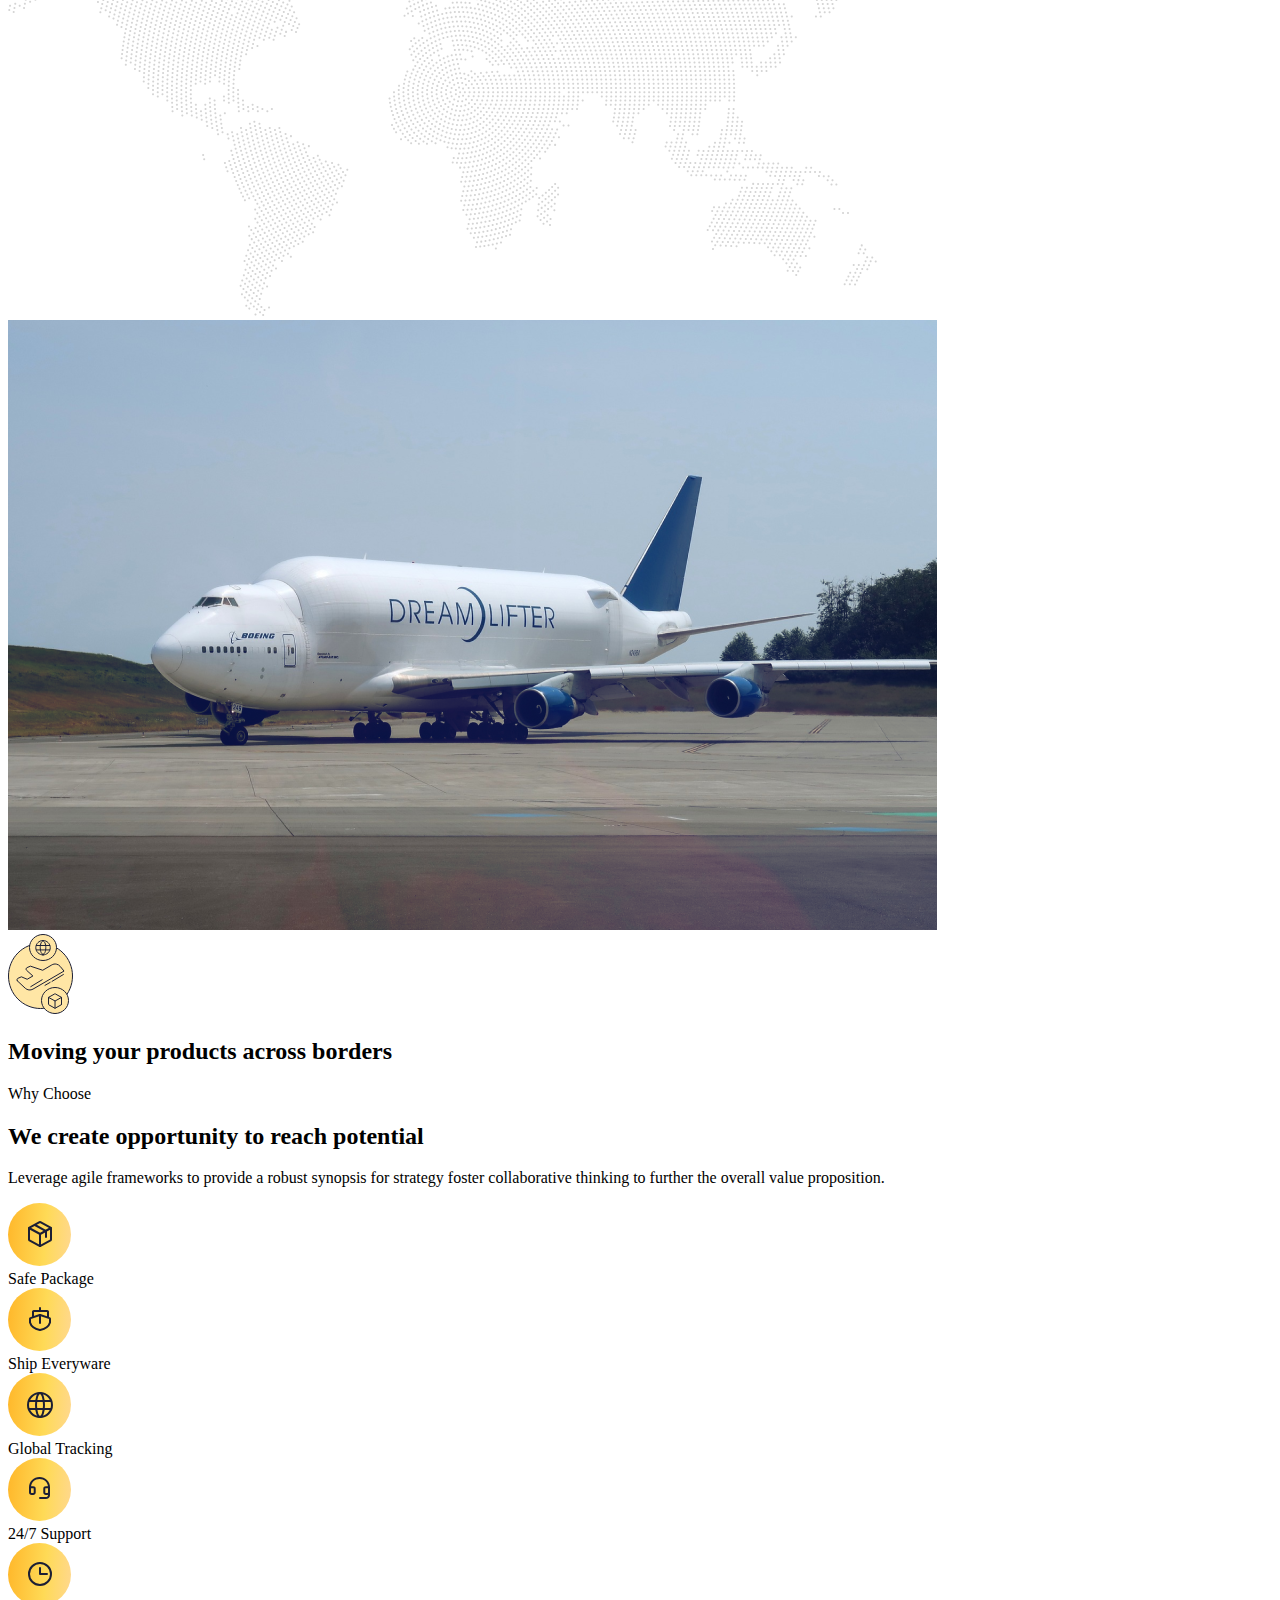
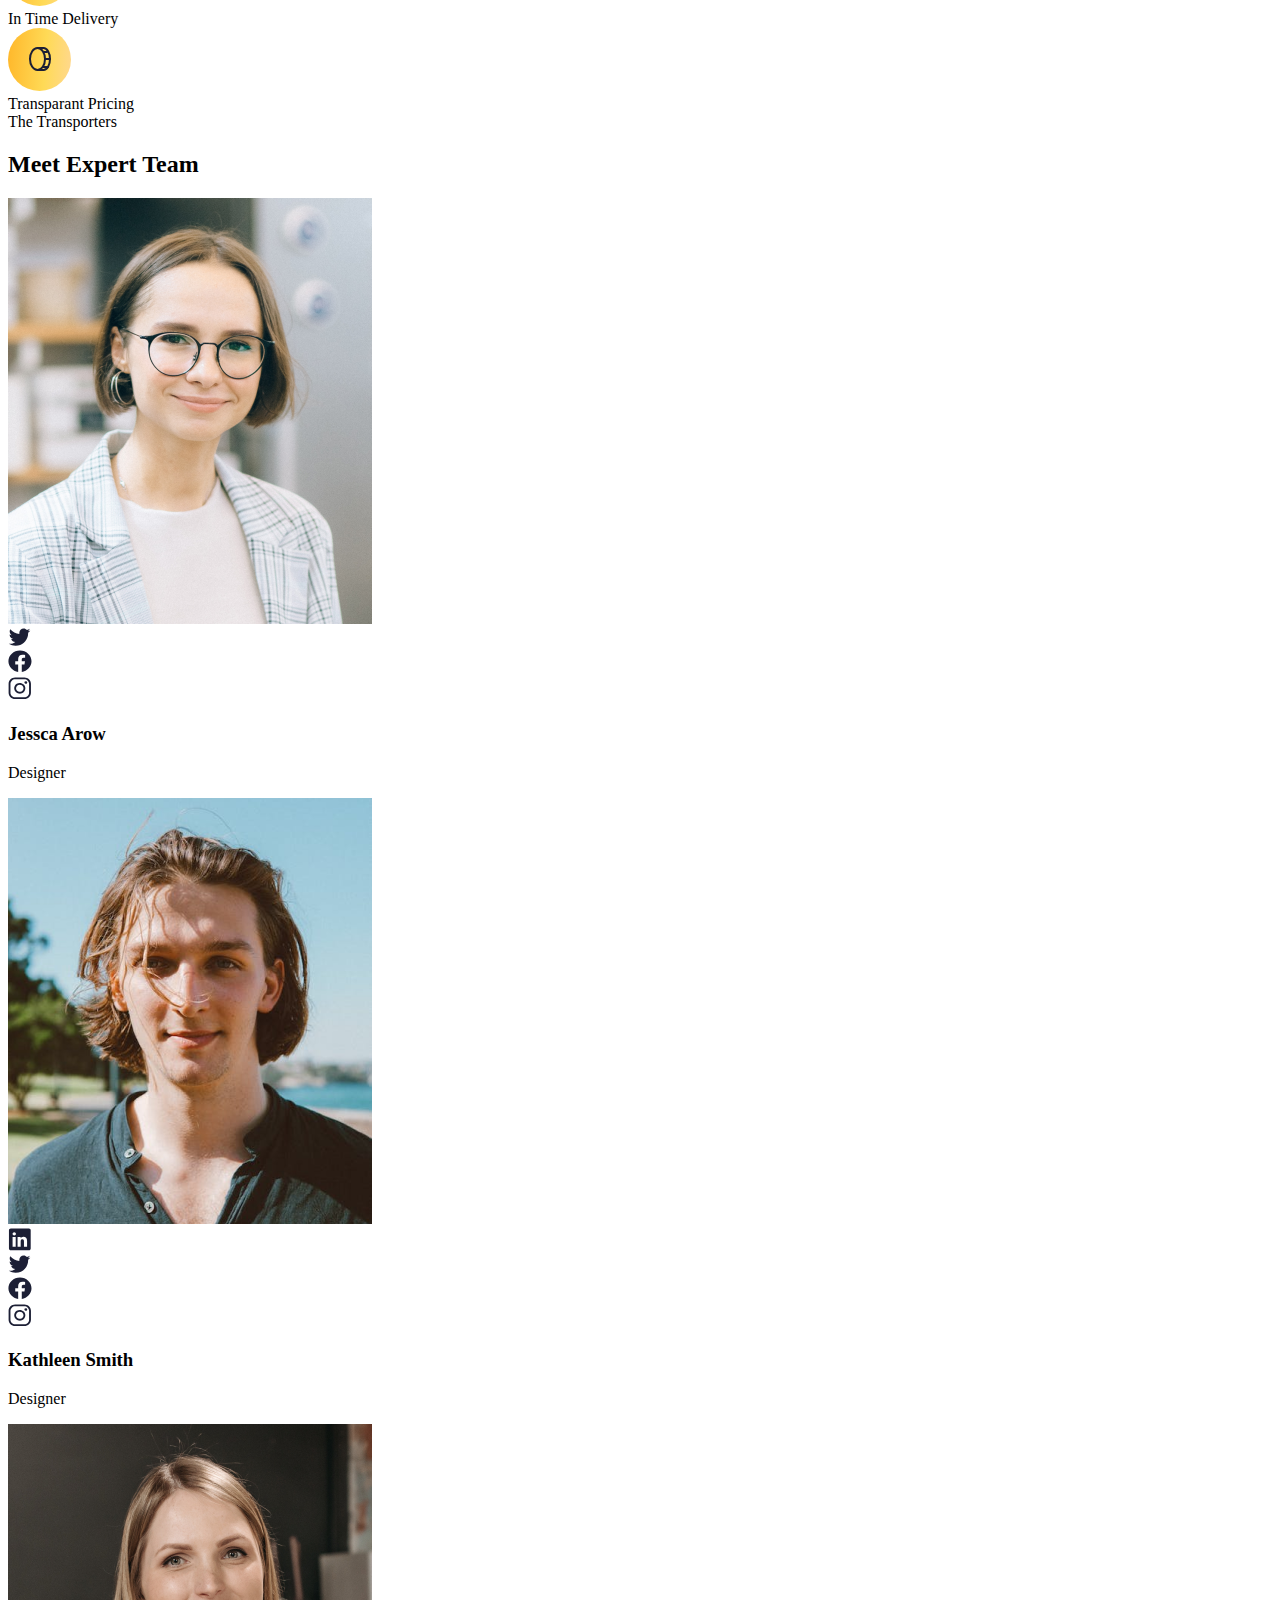
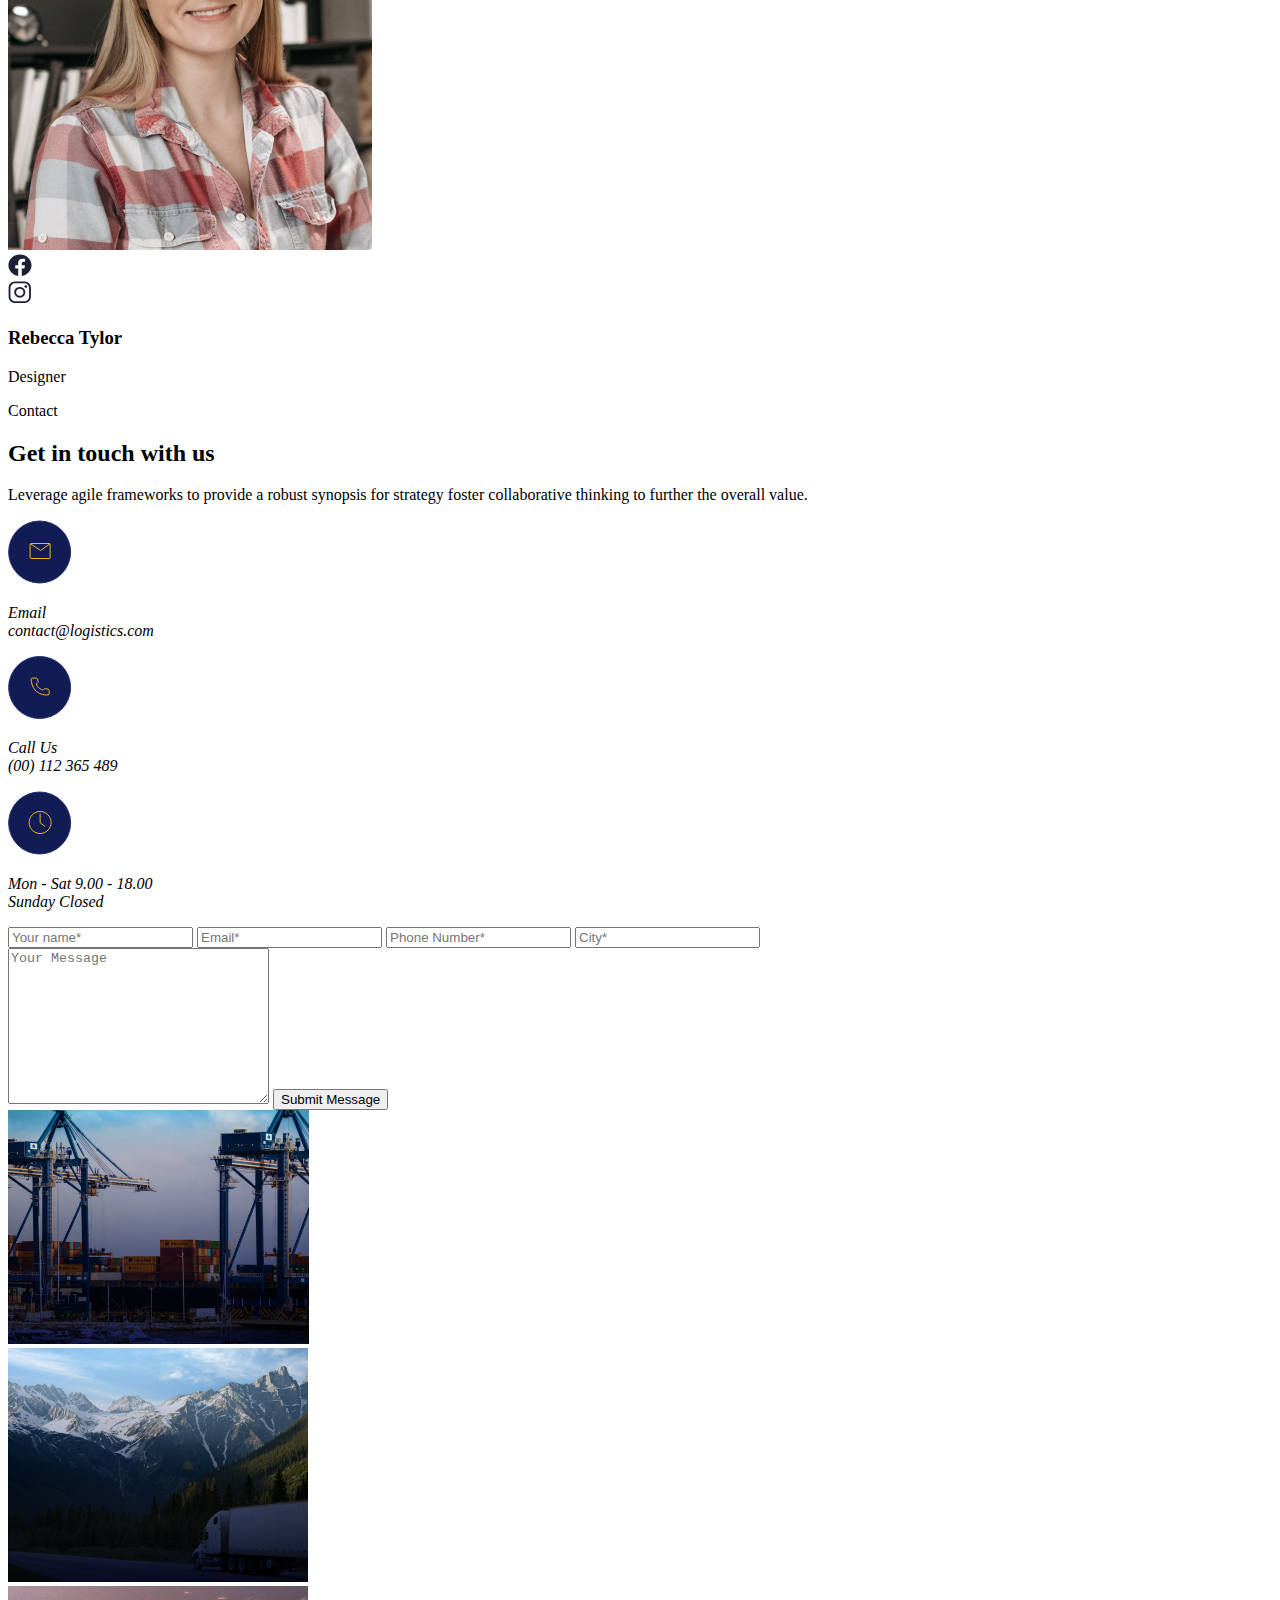
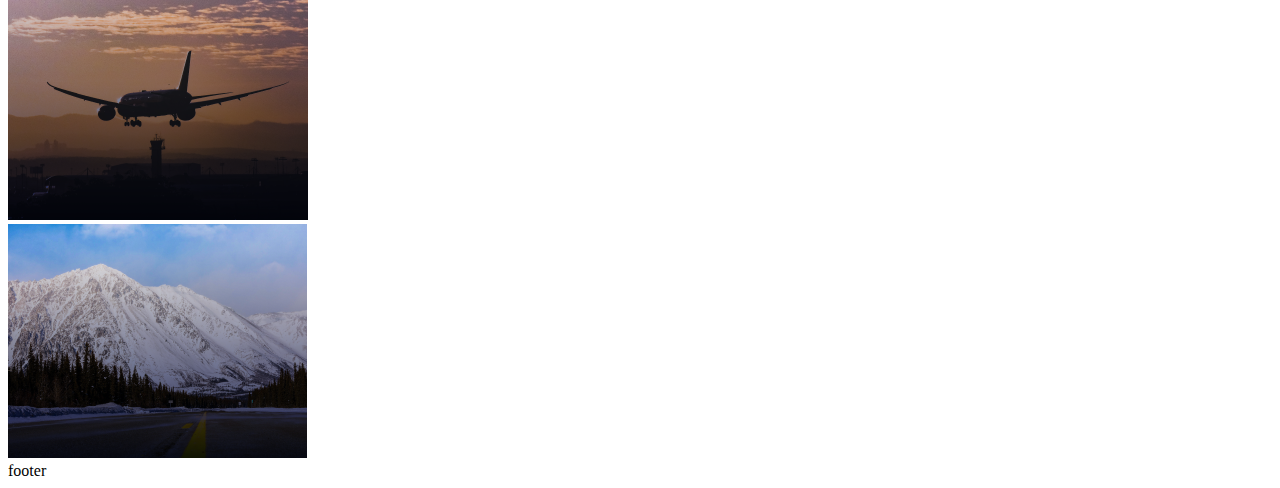
==== commit 1da00c59: "Add 'Contact' section with responsiveness." ====
--- a/Responsive-Website_Transport-and-Logistics/html/index.html
+++ b/Responsive-Website_Transport-and-Logistics/html/index.html
@@ -84,7 +84,7 @@
         <main class="main">
             <section class="logistics">
                 <div class="logistics__container">
-                    <div class="logistics__mark section_mark">Logistics & Supply Chain Solutions</div>
+                    <div class="logistics__mark section_mark-dark">Logistics & Supply Chain Solutions</div>
                     
                     <h1 class="logistics__title">Your Gateway<br> to any Destination <br>in the World</h1>
                     <p class="logistics__text section_text">In augue ligula, feugiat ut nulla consequat. Ut est lacus, molestie in arcu no, iaculis vehicula ipsum. Nunc faucibus, nisl id dapibus finibus, enim diam interdum nulla, sed laoreet risus lectus.</p>
@@ -517,6 +517,81 @@
                     </div>
                 </div>
             </section>
+
+            <section class="contact">
+                <div class="contact__container">
+                    <div class="contact__body">
+                        <div class="contact__body__info contact__info">
+                            <div class="contact__info__content">
+                                <div class="contact__info__content__mark section_mark-dark">Contact</div>
+                                <h2 class="contact__info__content__titel section_title">Get in touch with us</h2>
+                                <p class="contact__info__content__text">Leverage agile frameworks to provide a robust synopsis for strategy foster collaborative thinking to further the overall value.</p>
+                            </div>
+
+                            <address class="contact__info__address">
+                                <div class="contact__info__address__item">
+                                    <div class="contact__info__address__image">
+                                        <img src="../img/home/header/icon_2.svg" alt="email icon">
+                                    </div>
+            
+                                    <p class="contact__info__address__info">Email<br>contact@logistics.com</p>
+                                </div>
+        
+                                <div class="contact__info__address__item">
+                                    <div class="contact__info__address__image">
+                                        <img src="../img/home/header/icon_3.svg" alt="phone icon">
+                                    </div>
+            
+                                    <p class="contact__info__address__info">Call Us<br>(00) 112 365 489</p>
+                                </div>
+
+                                <div class="contact__info__address__item">
+                                    <div class="contact__info__address__image">
+                                        <img src="../img/home/header/icon_1.svg" alt="clock icon">
+                                    </div>
+            
+                                    <p class="contact__info__address__info">Mon - Sat 9.00 - 18.00 <br>Sunday Closed</p>
+                                </div>
+                            </address>
+                        </div>
+
+                        <form action="" class="contact__body__form contact_form">
+                            <div class="contact_form__main">
+                                <input type="text" class="contact_form__input" placeholder="Your name*">
+                                <input type="email" class="contact_form__input" placeholder="Email*">
+                                <input type="tel" class="contact_form__input" placeholder="Phone Number*">
+                                <input type="text" class="contact_form__input" placeholder="City*">
+                            </div>
+
+                            <textarea class="contact_form__textarea" name="" id="" cols="30" rows="10" placeholder="Your Message"></textarea>
+
+                            <input type="submit" class="contact_form__button button" value="Submit Message">
+                        </form>
+                    </div>
+
+                    <div class="contact__footer">
+                        <div class="contact__footer__item">
+                            <img src="../img/home/contact/image_1.png" alt="Image" class="contact__footer__item__image">
+                            <img src="../img/home/contact/logo_1.svg" alt="Logo" class="contact__footer__item__logo">
+                        </div>
+
+                        <div class="contact__footer__item">
+                            <img src="../img/home/contact/image_2.png" alt="Image" class="contact__footer__item__image">
+                            <img src="../img/home/contact/logo_2.svg" alt="Logo" class="contact__footer__item__logo">
+                        </div>
+
+                        <div class="contact__footer__item">
+                            <img src="../img/home/contact/image_3.png" alt="Image" class="contact__footer__item__image">
+                            <img src="../img/home/contact/logo_3.svg" alt="Logo" class="contact__footer__item__logo">
+                        </div>
+
+                        <div class="contact__footer__item">
+                            <img src="../img/home/contact/image_4.png" alt="Image" class="contact__footer__item__image">
+                            <img src="../img/home/contact/logo_4.svg" alt="Logo" class="contact__footer__item__logo">
+                        </div>
+                    </div>
+                </div>
+            </section>
         </main>
 
         <footer class="footer">
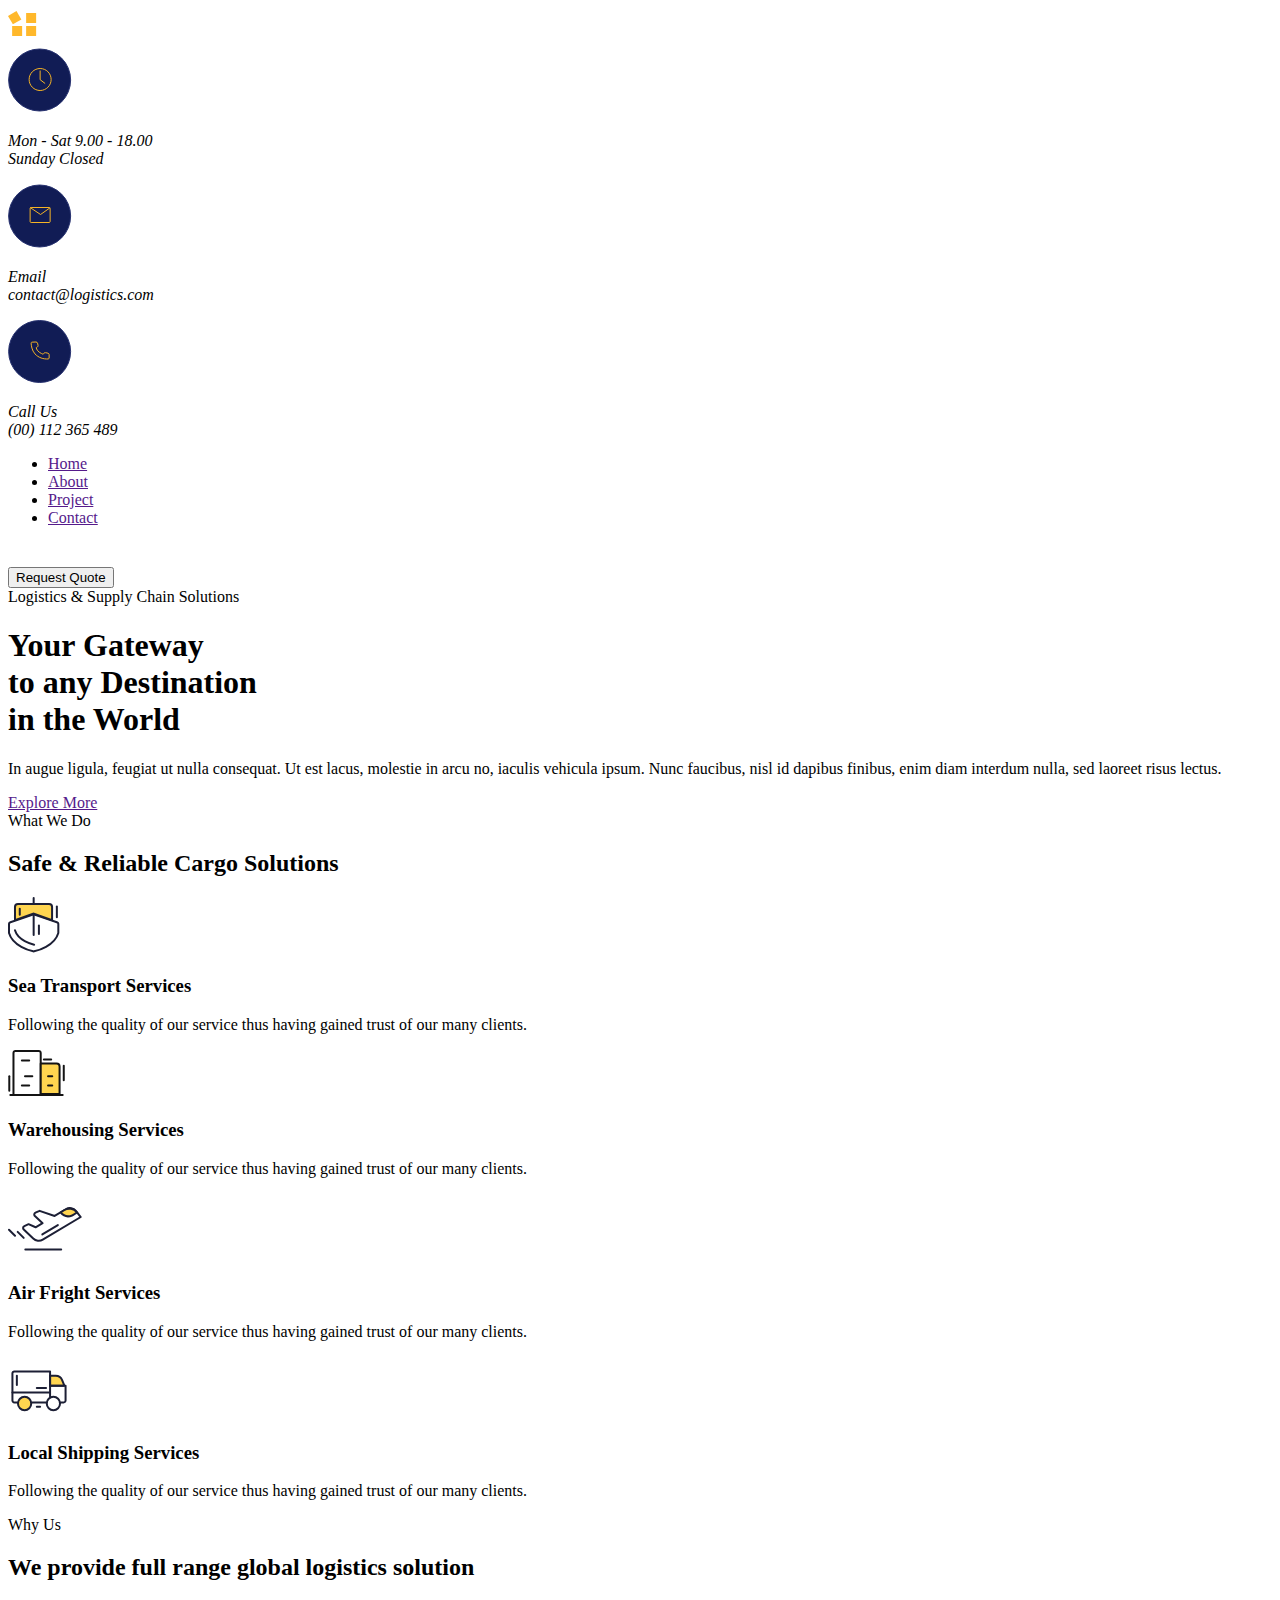
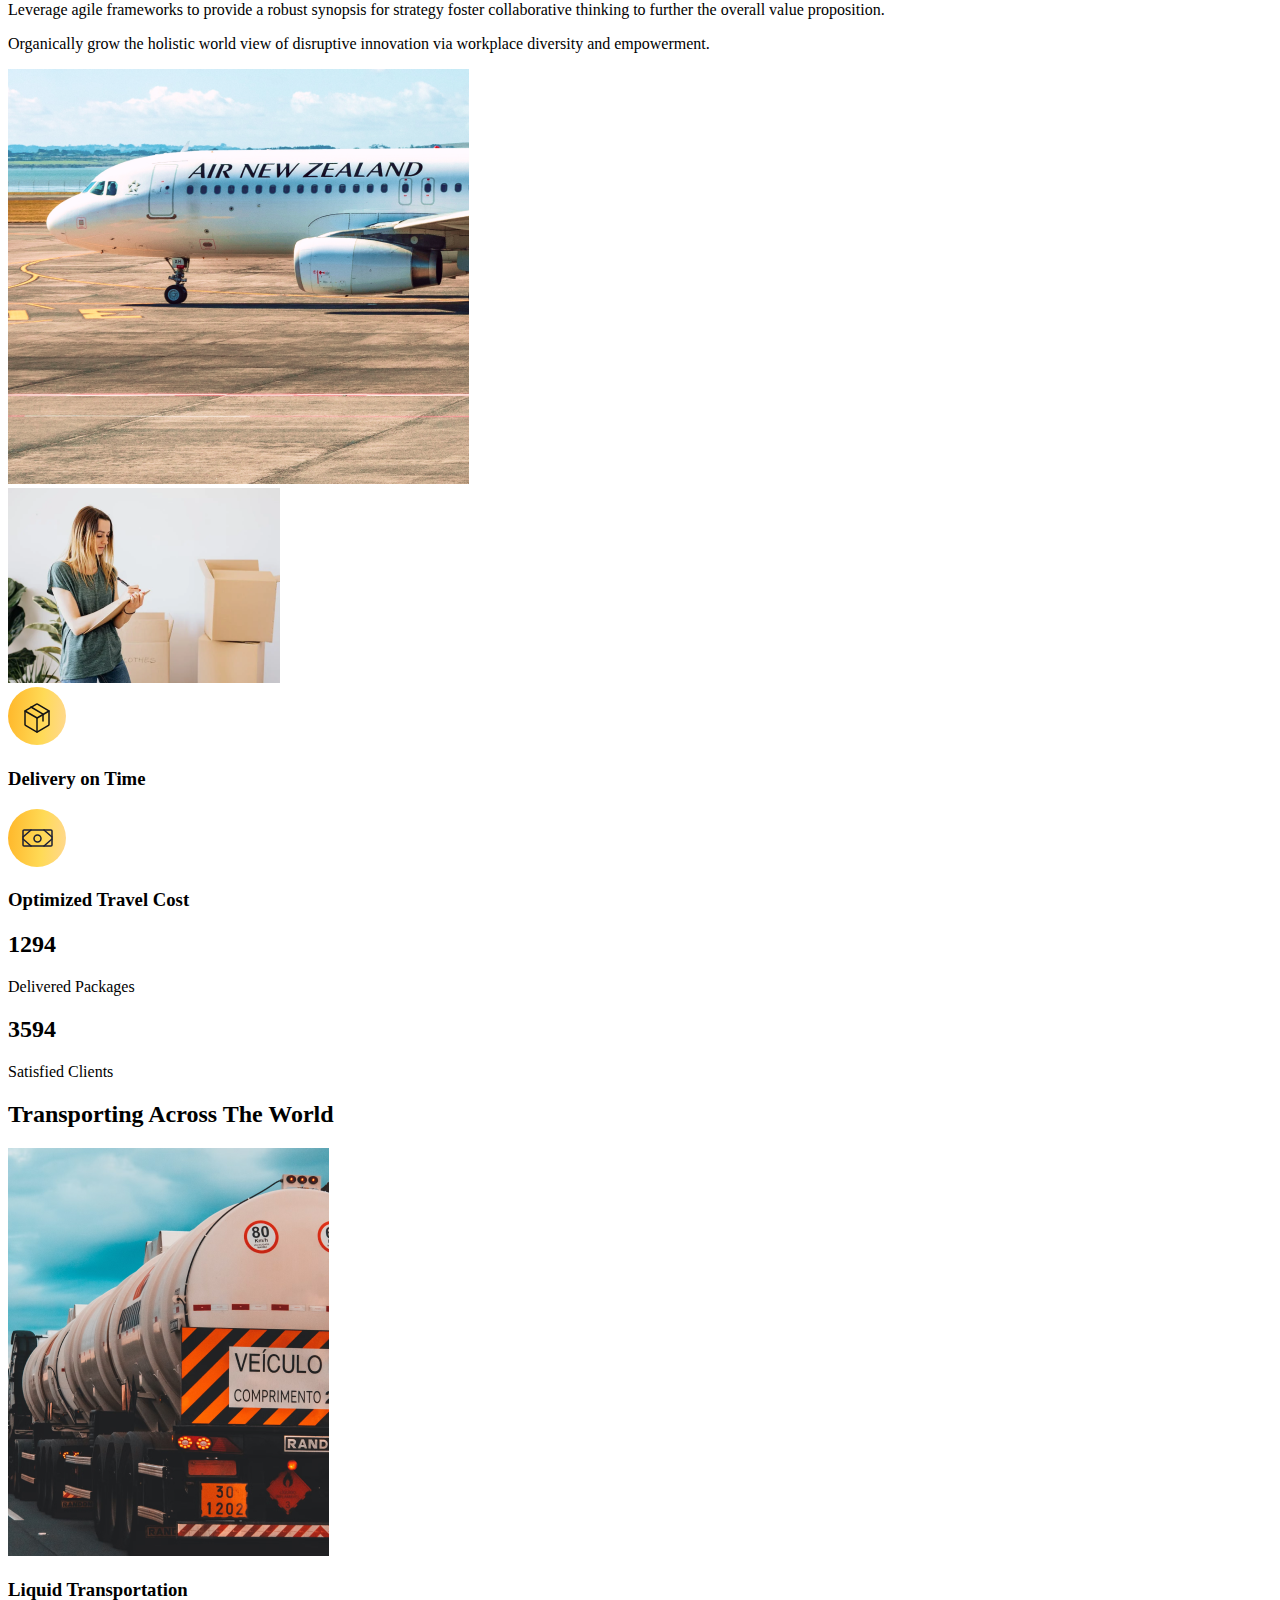
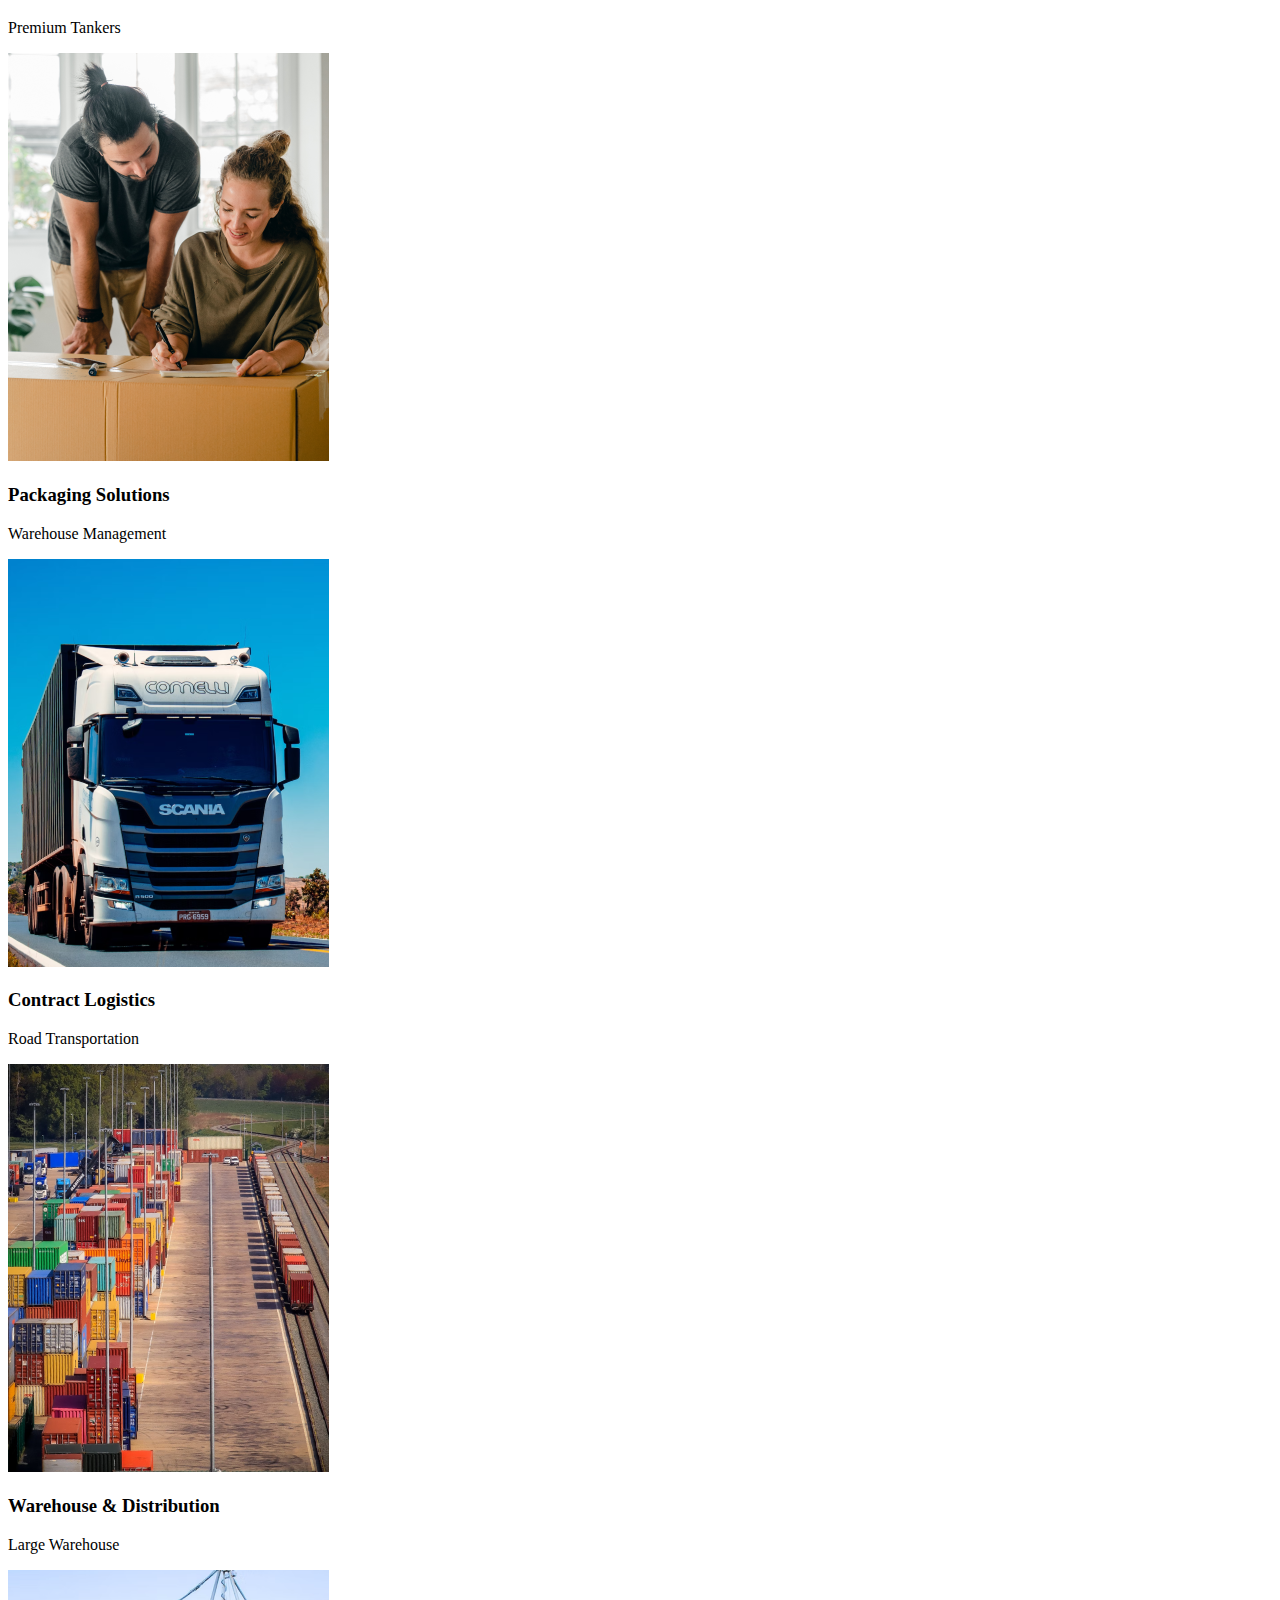
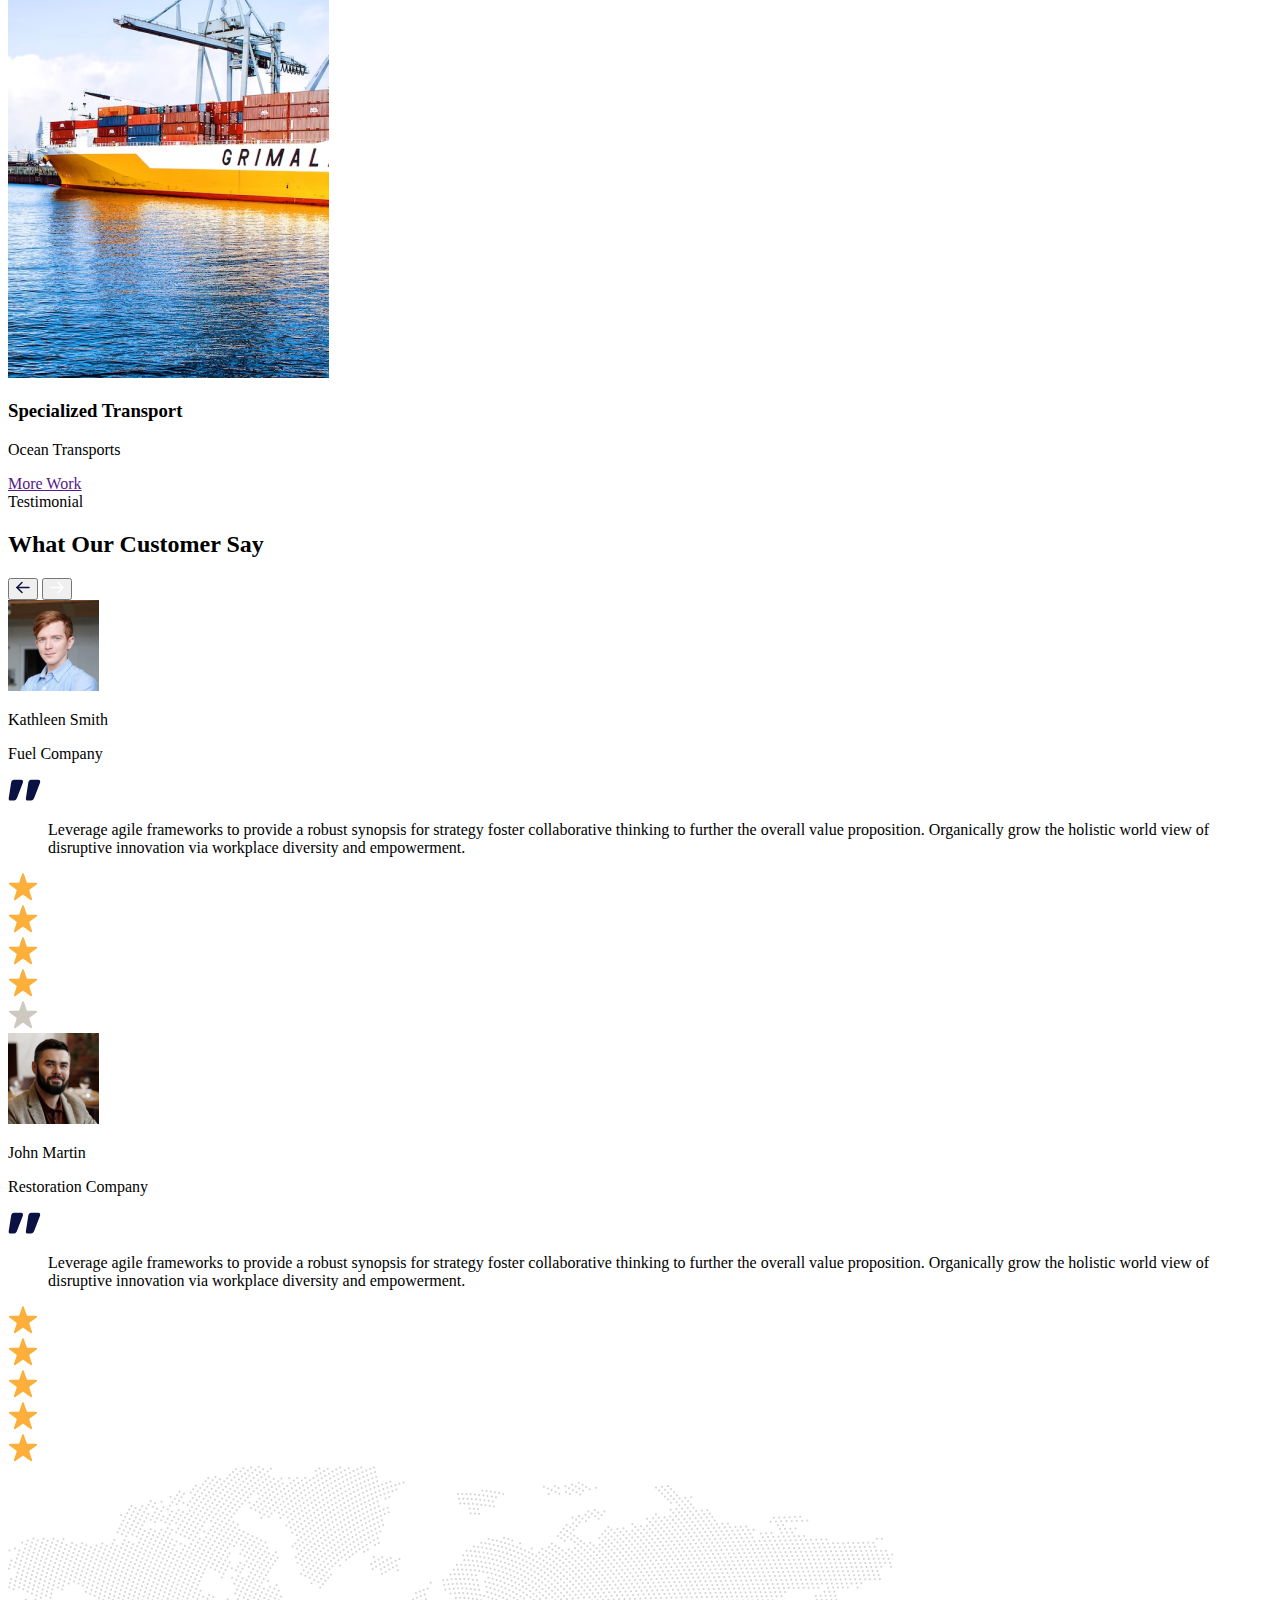
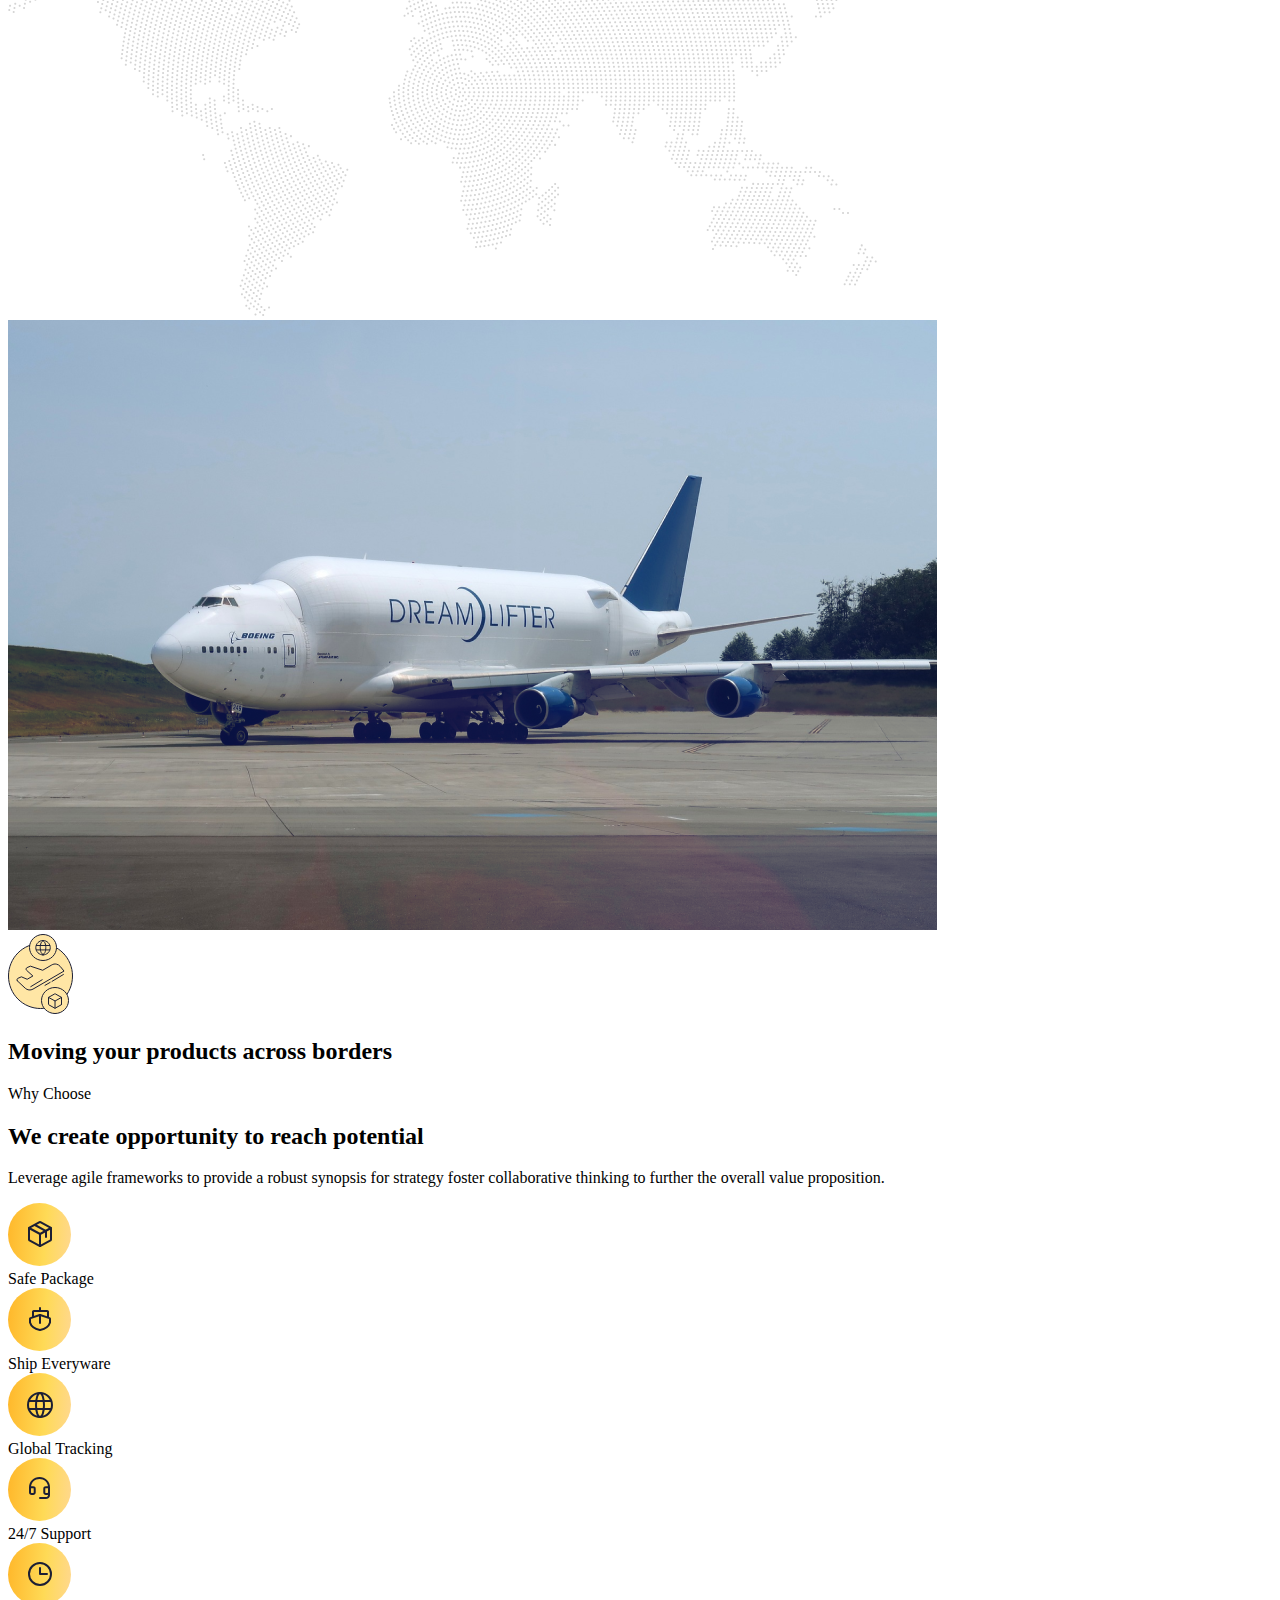
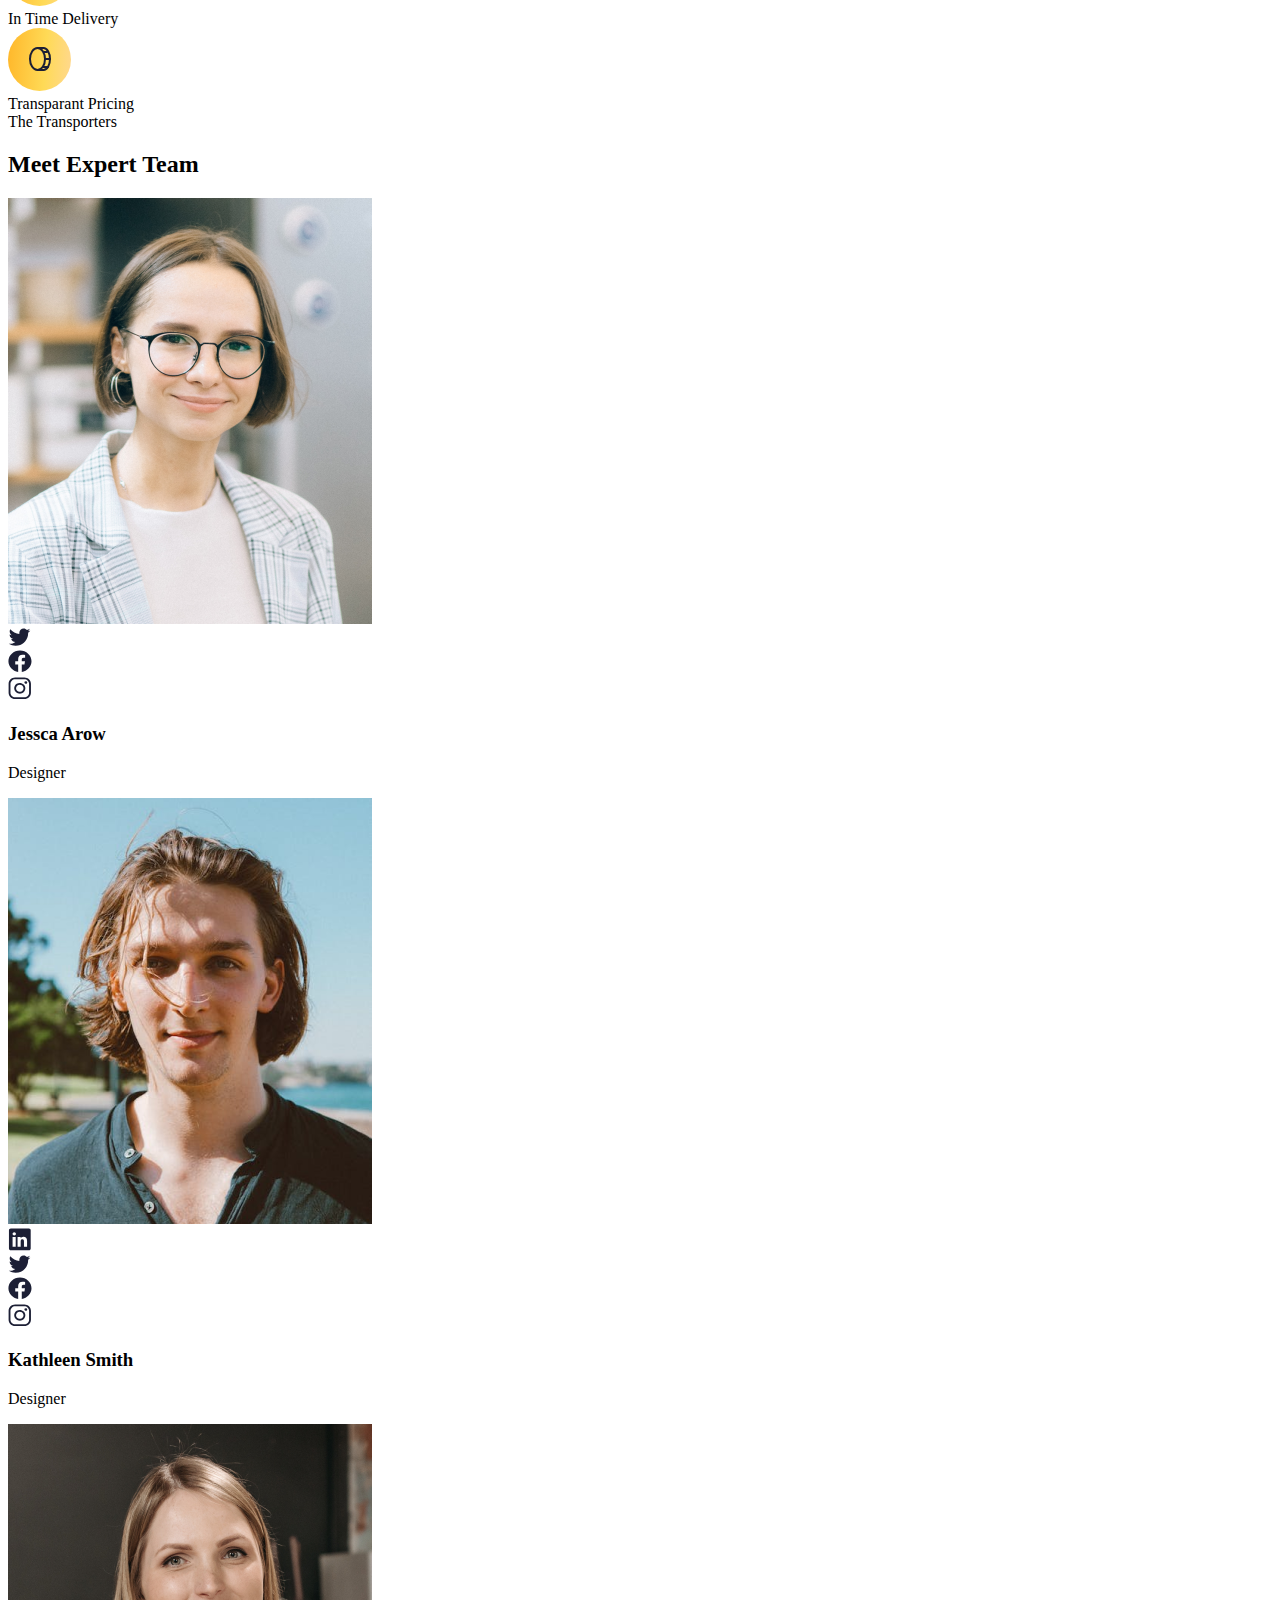
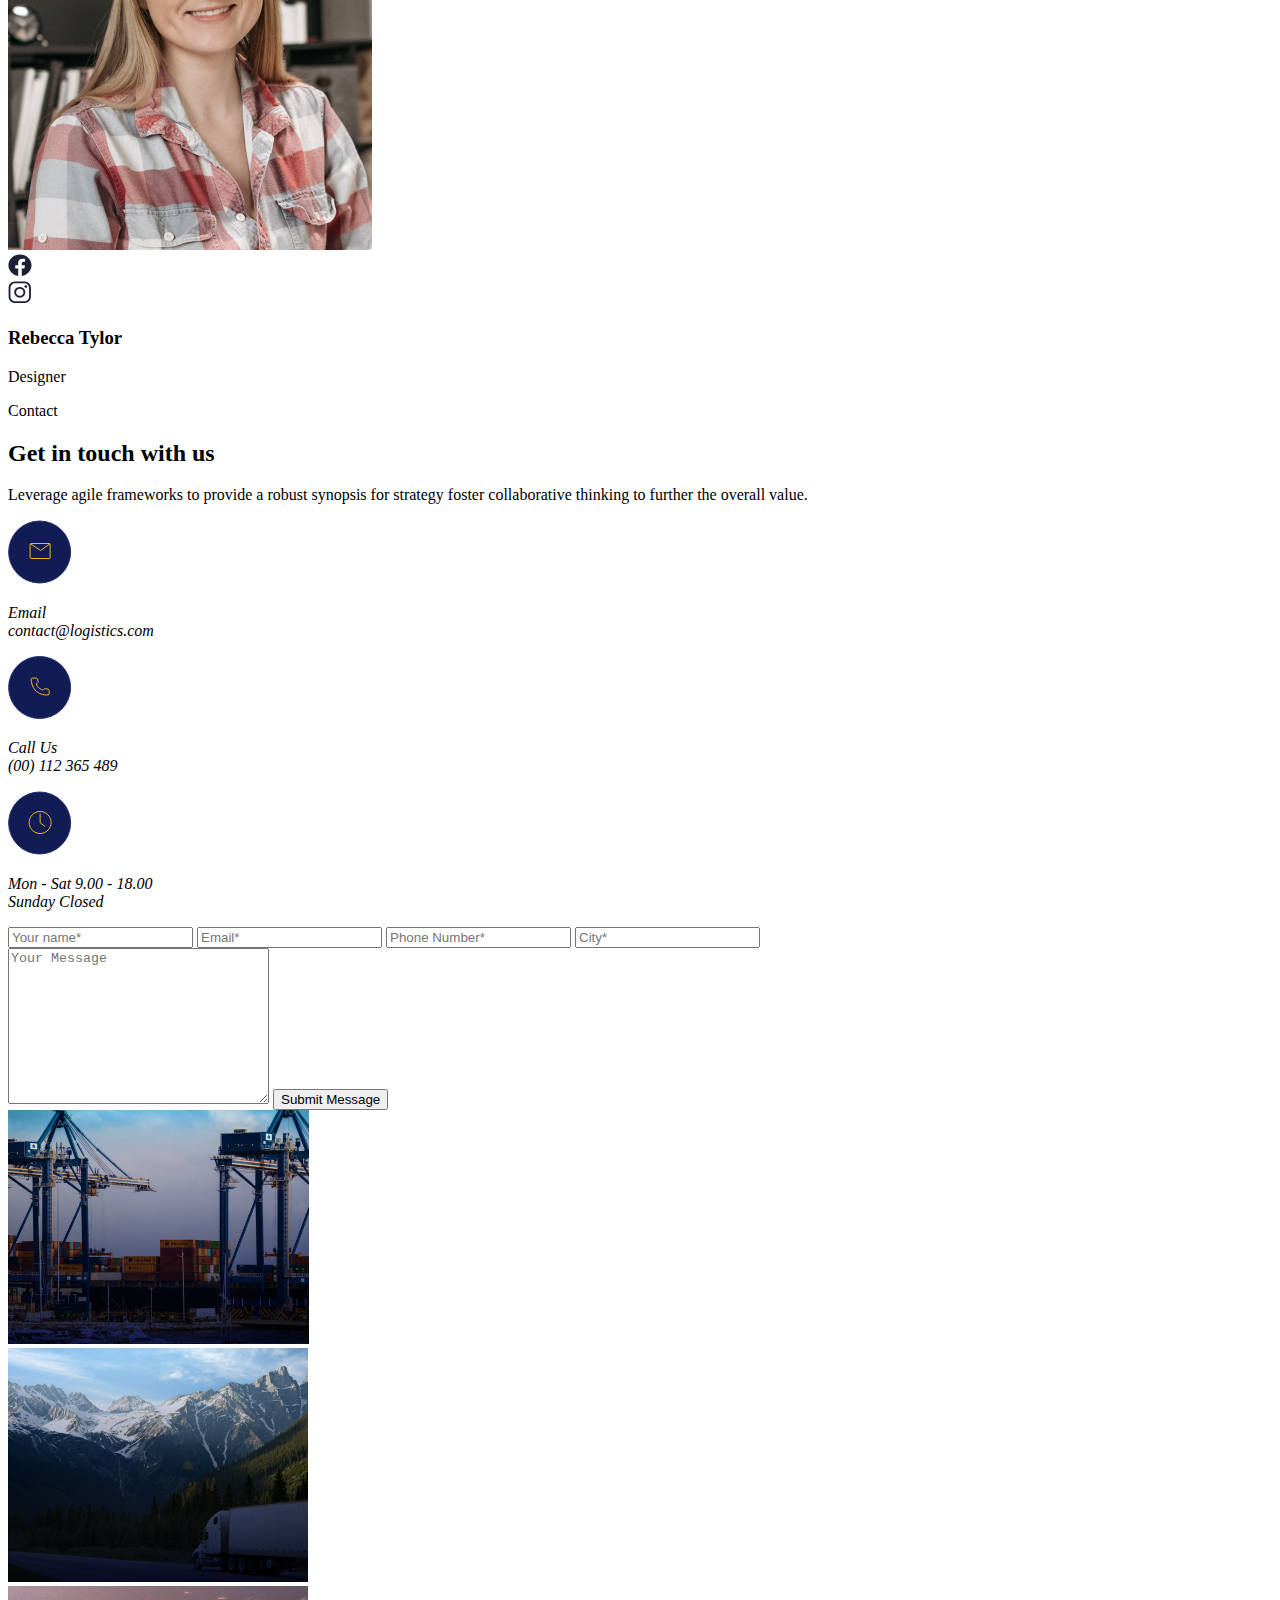
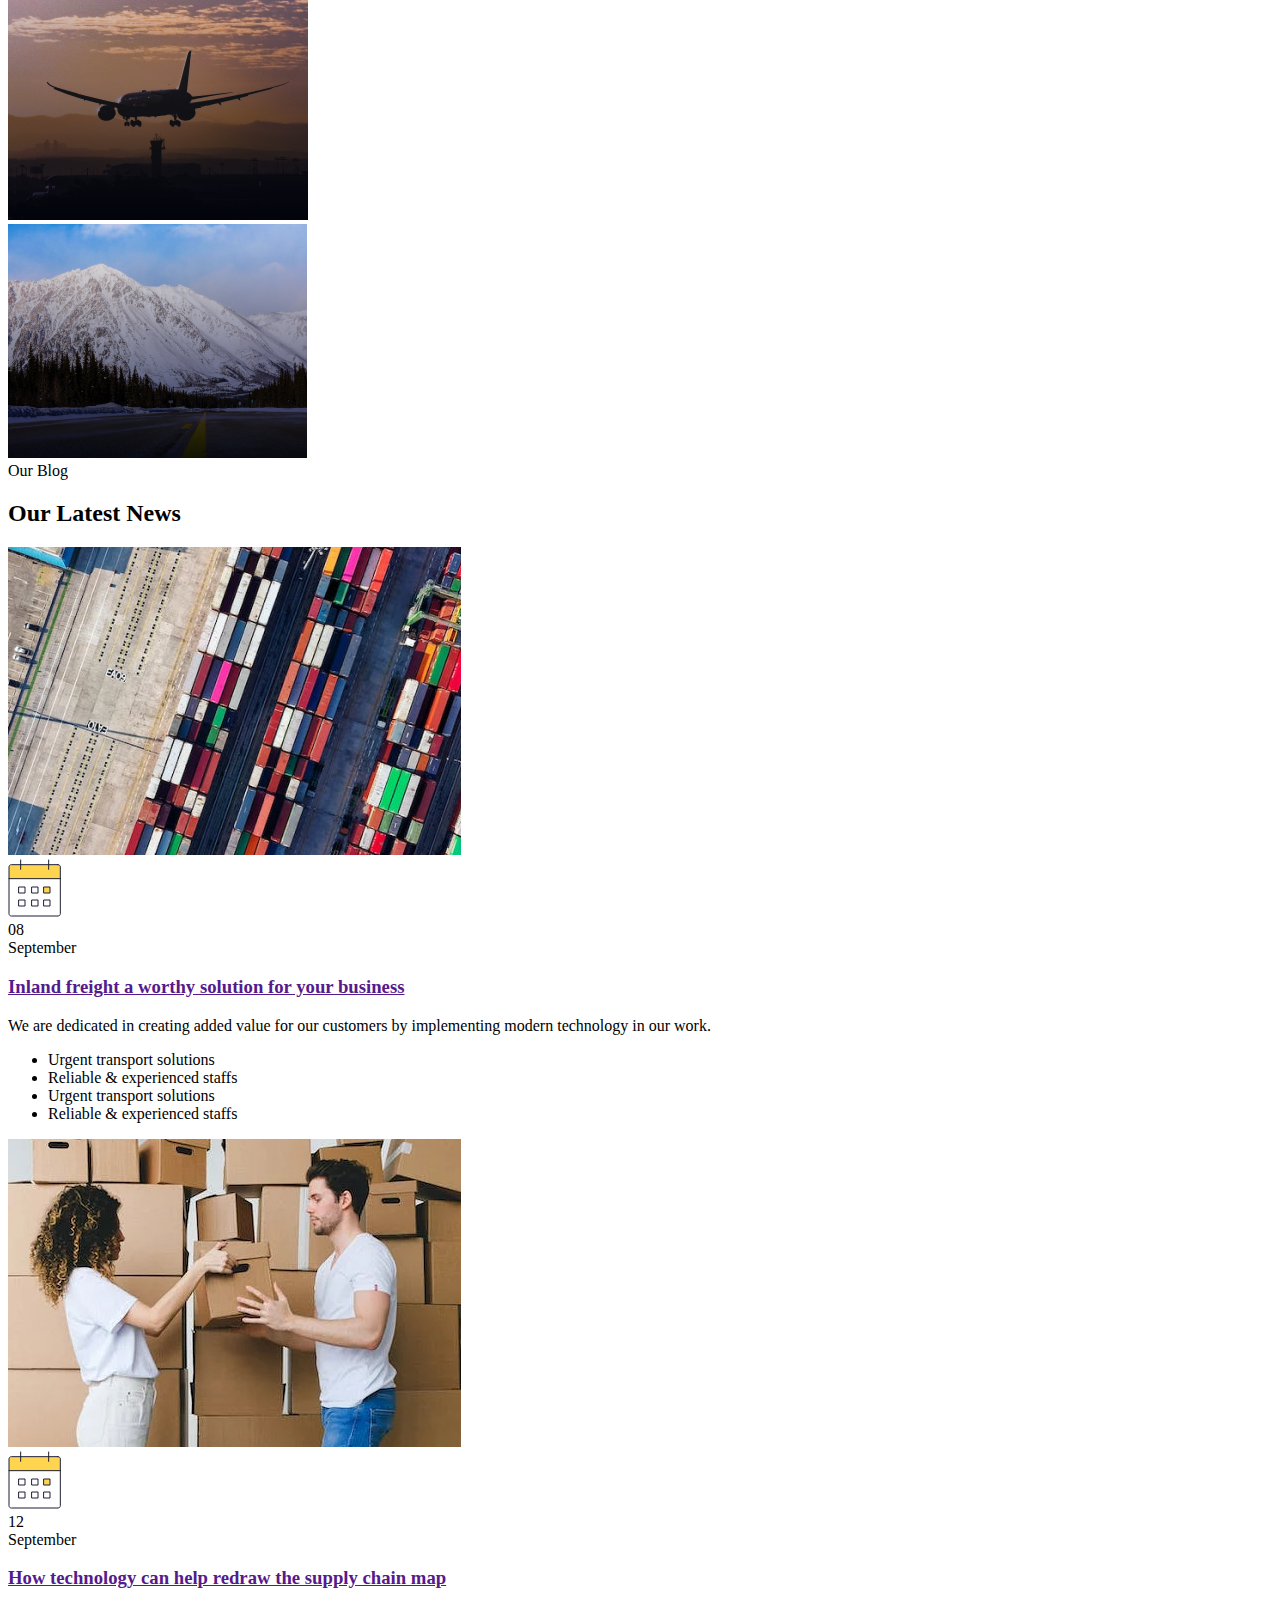
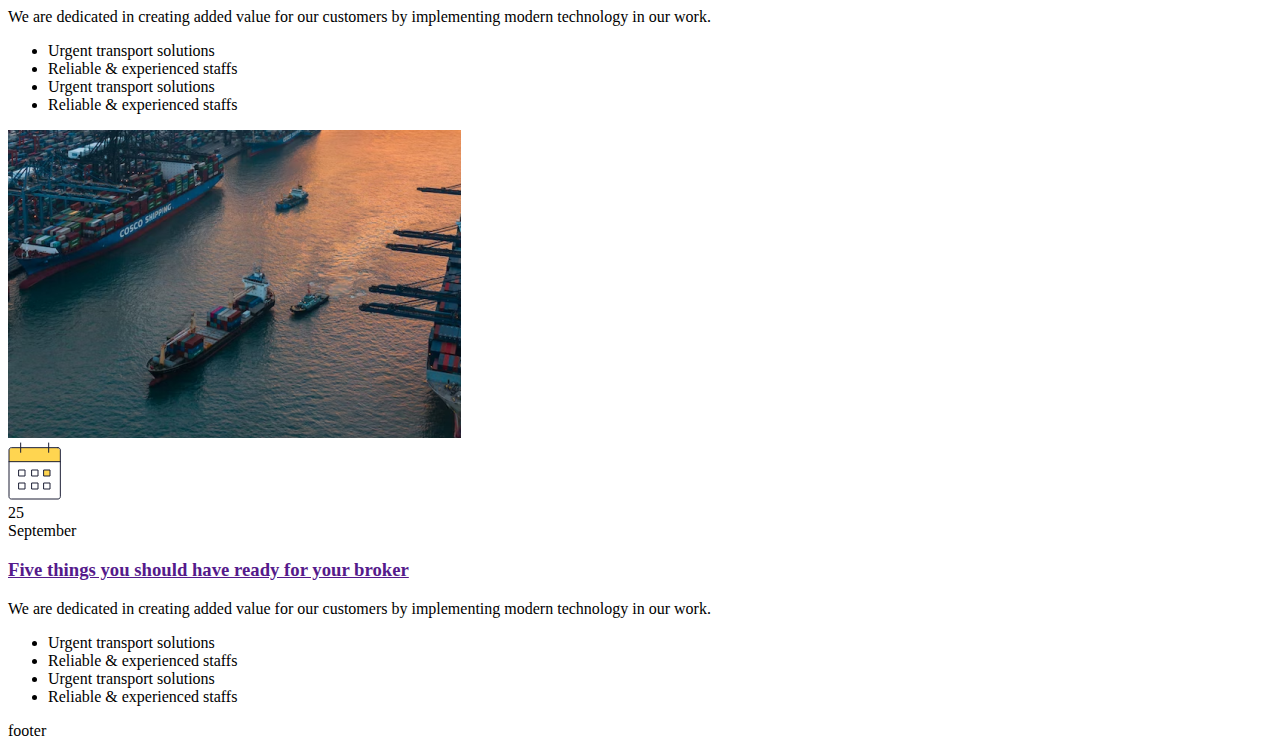
==== commit 3a2e1b74: "Add 'Blog' section with responsiveness." ====
--- a/Responsive-Website_Transport-and-Logistics/html/index.html
+++ b/Responsive-Website_Transport-and-Logistics/html/index.html
@@ -592,6 +592,113 @@
                     </div>
                 </div>
             </section>
+
+            <section class="blog">
+                <div class="blog__container">
+                    <div class="blog__header">
+                        <div class="blog__header__mark section_mark">Our Blog</div>
+                        <h2 class="blog__header__title section_title">Our Latest News</h2>
+                    </div>
+
+                    <div class="blog__body">
+                        <div class="blog__body__item blog_item">
+                            <div class="blog_item__image">
+                                <a href="">
+                                    <img src="../img/home/blog/photo_1.png" alt="Blog Image" class="blog_image">
+                                </a>
+                            </div>
+
+                            <div class="blog_item__date">
+                                <div class="blog_item__date__icon">
+                                    <img src="../img/home/blog/calendar.svg" alt="Calendar Icon">
+                                </div>
+
+                                <time class="blog_item__date__time" datetime="2023-09-08">
+                                    <span>08</span>
+                                    <br>
+                                    September
+                                </time>
+                            </div>
+
+                            <div class="blog_item__content blog_content">
+                                <h3 class="blog_content__title section_heading"><a href="">Inland freight a worthy solution for your business</a></h3>
+                                <p class="blog_content__text">We are dedicated in creating added value for our customers by implementing modern technology in our work.</p>
+
+                                <ul class="blog_content__list blog_list">
+                                    <li class="blog_list__item">Urgent transport solutions</li>
+                                    <li class="blog_list__item">Reliable & experienced staffs</li>
+                                    <li class="blog_list__item">Urgent transport solutions</li>
+                                    <li class="blog_list__item">Reliable & experienced staffs</li>
+                                </ul>
+                            </div>
+                        </div>
+
+                        <div class="blog__body__item blog_item">
+                            <div class="blog_item__image">
+                                <a href="">
+                                    <img src="../img/home/blog/photo_2.png" alt="Blog Image" class="blog_image">
+                                </a>
+                            </div>
+
+                            <div class="blog_item__date">
+                                <div class="blog_item__date__icon">
+                                    <img src="../img/home/blog/calendar.svg" alt="Calendar Icon">
+                                </div>
+
+                                <time class="blog_item__date__time" datetime="2023-09-12">
+                                    <span>12</span>
+                                    <br>
+                                    September
+                                </time>
+                            </div>
+
+                            <div class="blog_item__content blog_content">
+                                <h3 class="blog_content__title section_heading"><a href="">How technology can help redraw the supply chain map</a></h3>
+                                <p class="blog_content__text">We are dedicated in creating added value for our customers by implementing modern technology in our work.</p>
+
+                                <ul class="blog_content__list blog_list">
+                                    <li class="blog_list__item">Urgent transport solutions</li>
+                                    <li class="blog_list__item">Reliable & experienced staffs</li>
+                                    <li class="blog_list__item">Urgent transport solutions</li>
+                                    <li class="blog_list__item">Reliable & experienced staffs</li>
+                                </ul>
+                            </div>
+                        </div>
+
+                        <div class="blog__body__item blog_item">
+                            <div class="blog_item__image">
+                                <a href="">
+                                    <img src="../img/home/blog/photo_3.png" alt="Blog Image" class="blog_image">
+                                </a>                                
+                            </div>
+
+                            <div class="blog_item__date">
+                                <div class="blog_item__date__icon">
+                                    <img src="../img/home/blog/calendar.svg" alt="Calendar Icon">
+                                </div>
+
+                                <time class="blog_item__date__time" datetime="2023-09-25">
+                                    <span>25</span>
+                                    <br>
+                                    September
+                                </time>
+                            </div>
+
+                            <div class="blog_item__content blog_content">
+                                <h3 class="blog_content__title section_heading"><a href="">Five things you should have ready for your broker</a></h3>
+                                <p class="blog_content__text">We are dedicated in creating added value for our customers by implementing modern technology in our work.</p>
+
+                                <ul class="blog_content__list blog_list">
+                                    <li class="blog_list__item">Urgent transport solutions</li>
+                                    <li class="blog_list__item">Reliable & experienced staffs</li>
+                                    <li class="blog_list__item">Urgent transport solutions</li>
+                                    <li class="blog_list__item">Reliable & experienced staffs</li>
+                                </ul>
+                            </div>
+                        </div>
+                    </div>
+                </div>
+            </section>
         </main>
 
         <footer class="footer">
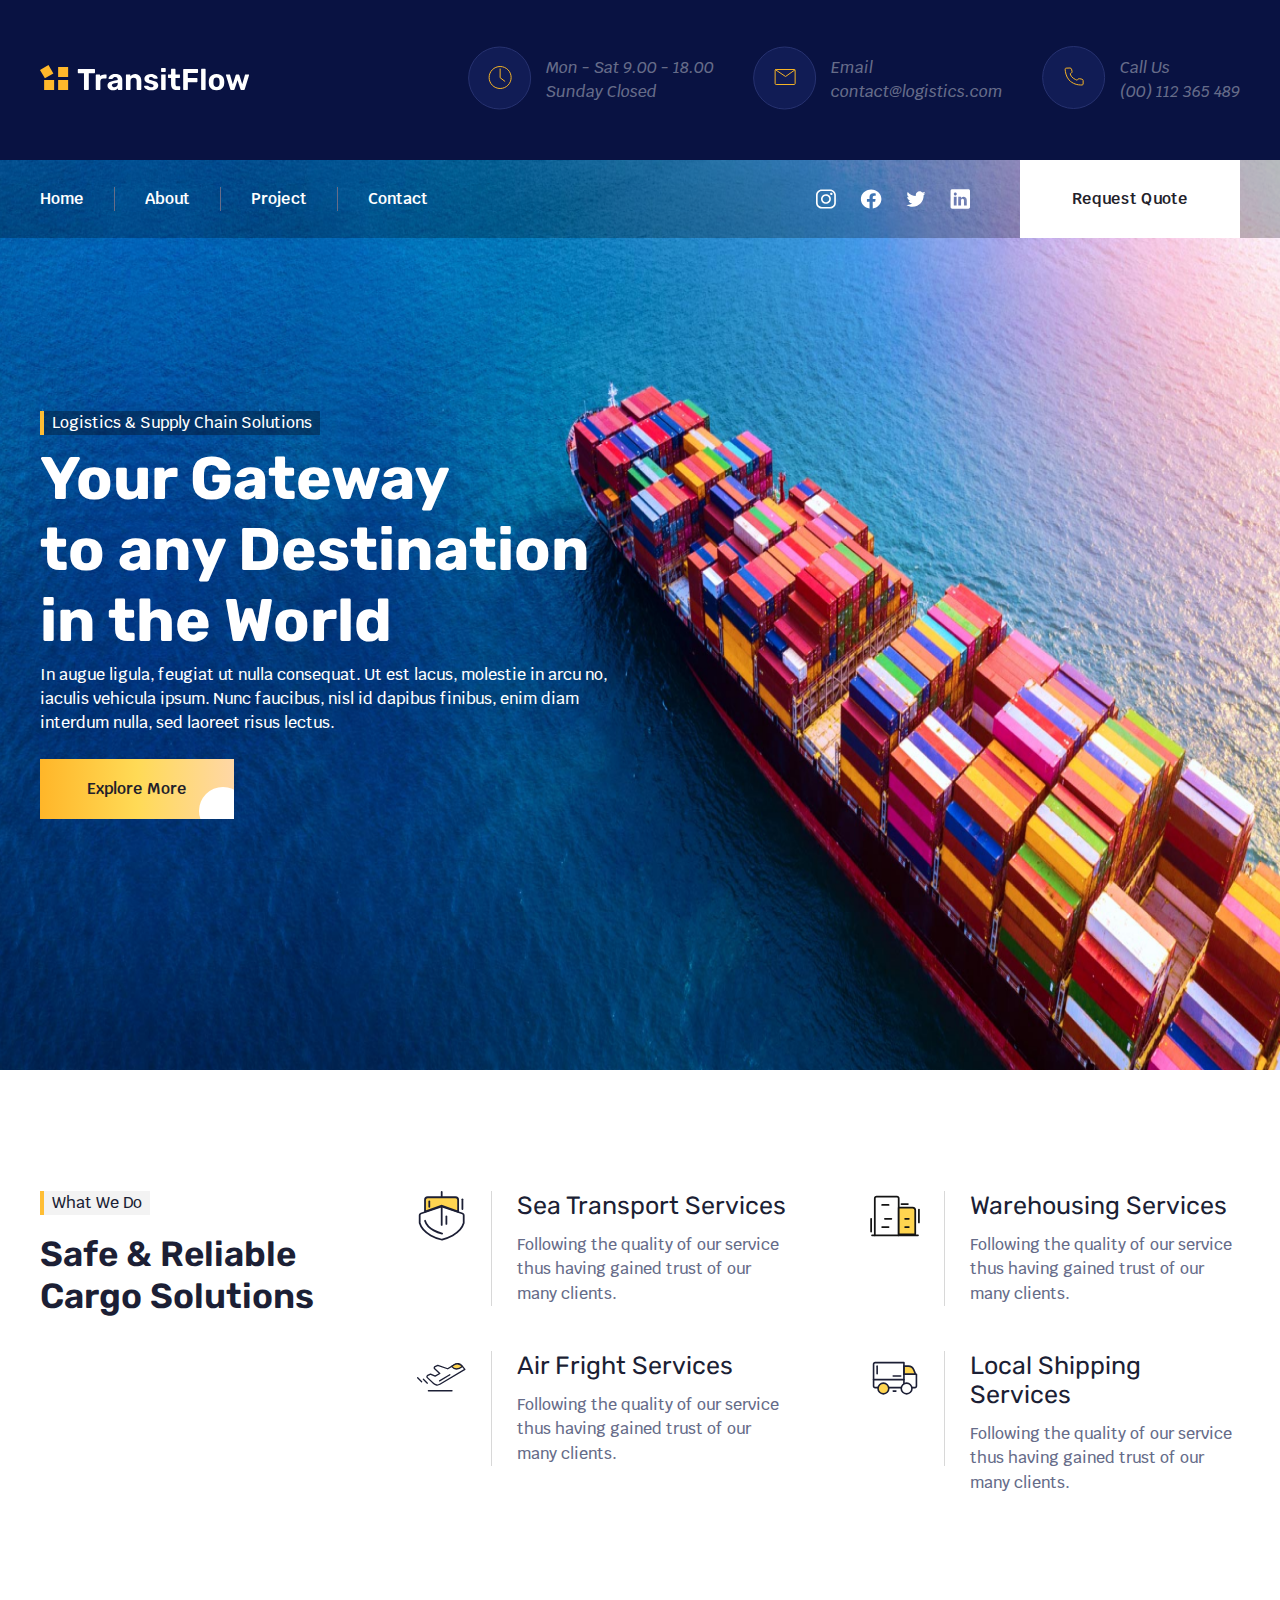
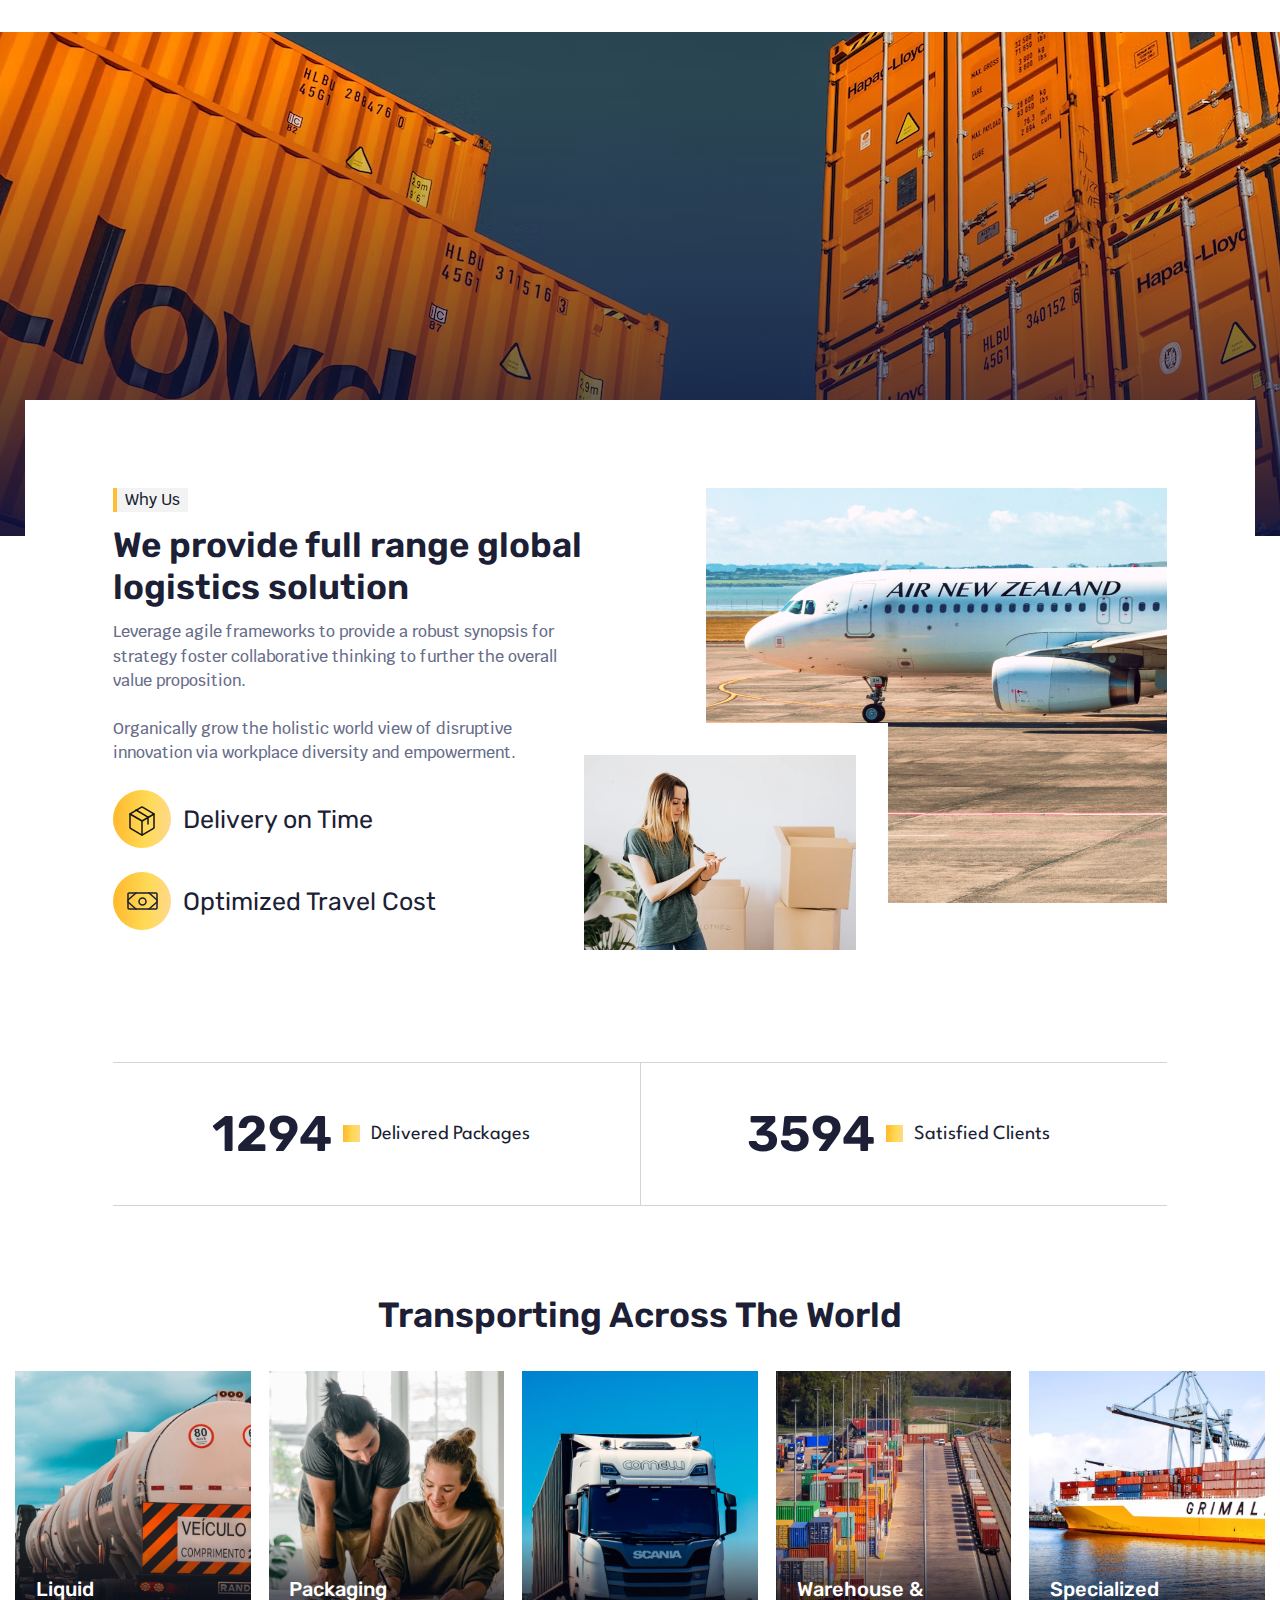
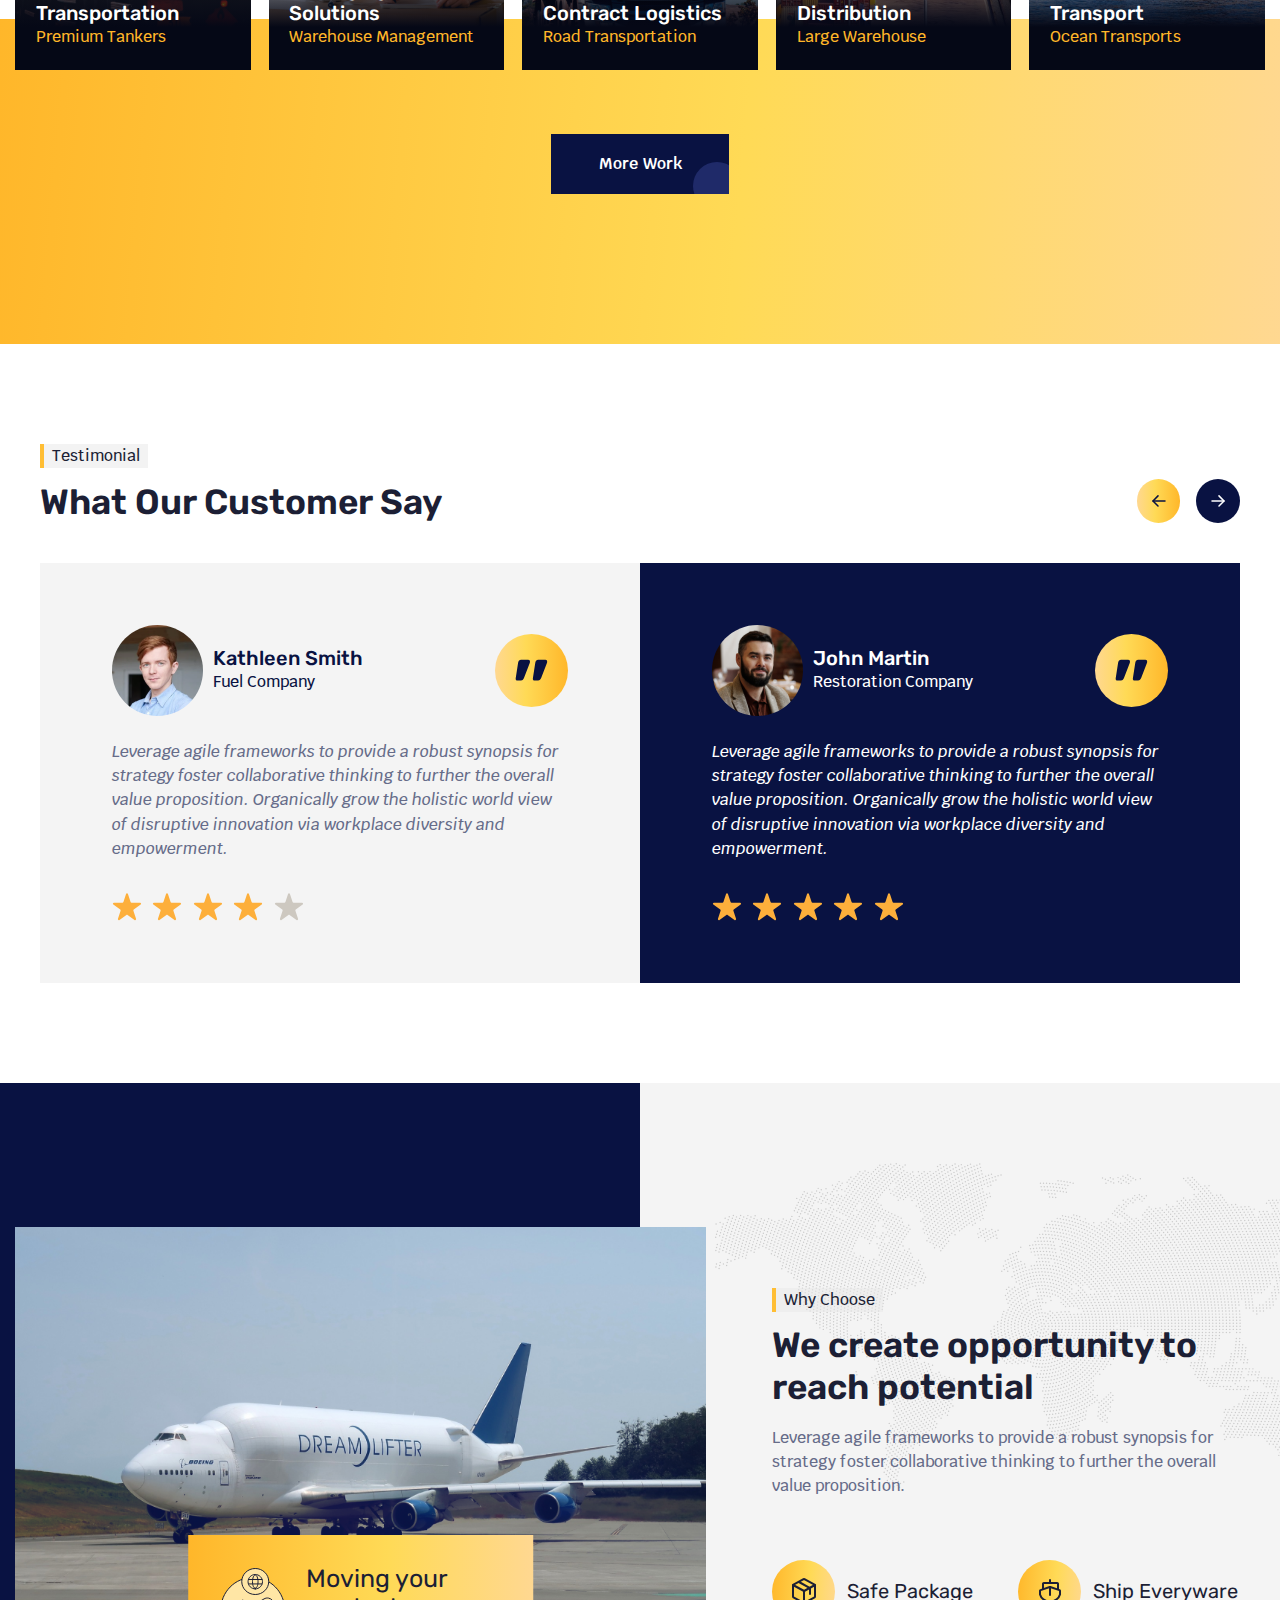
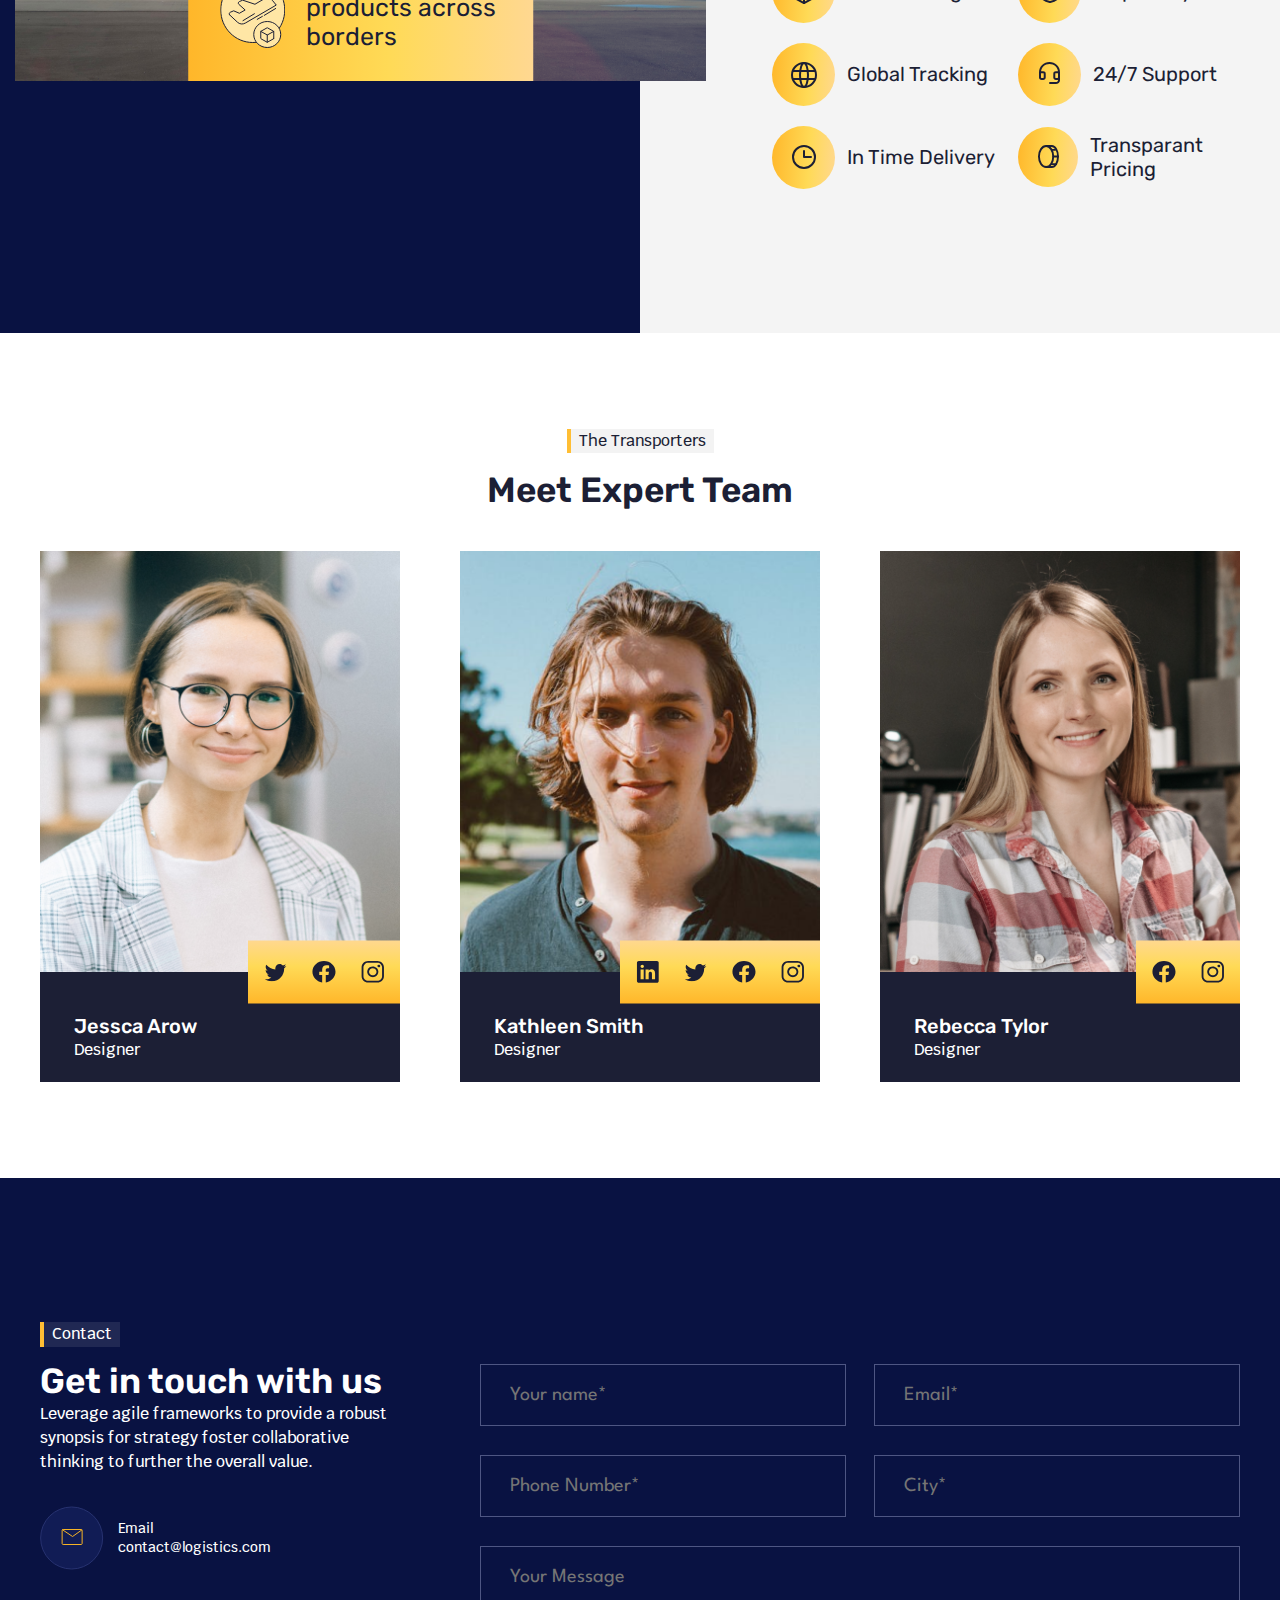
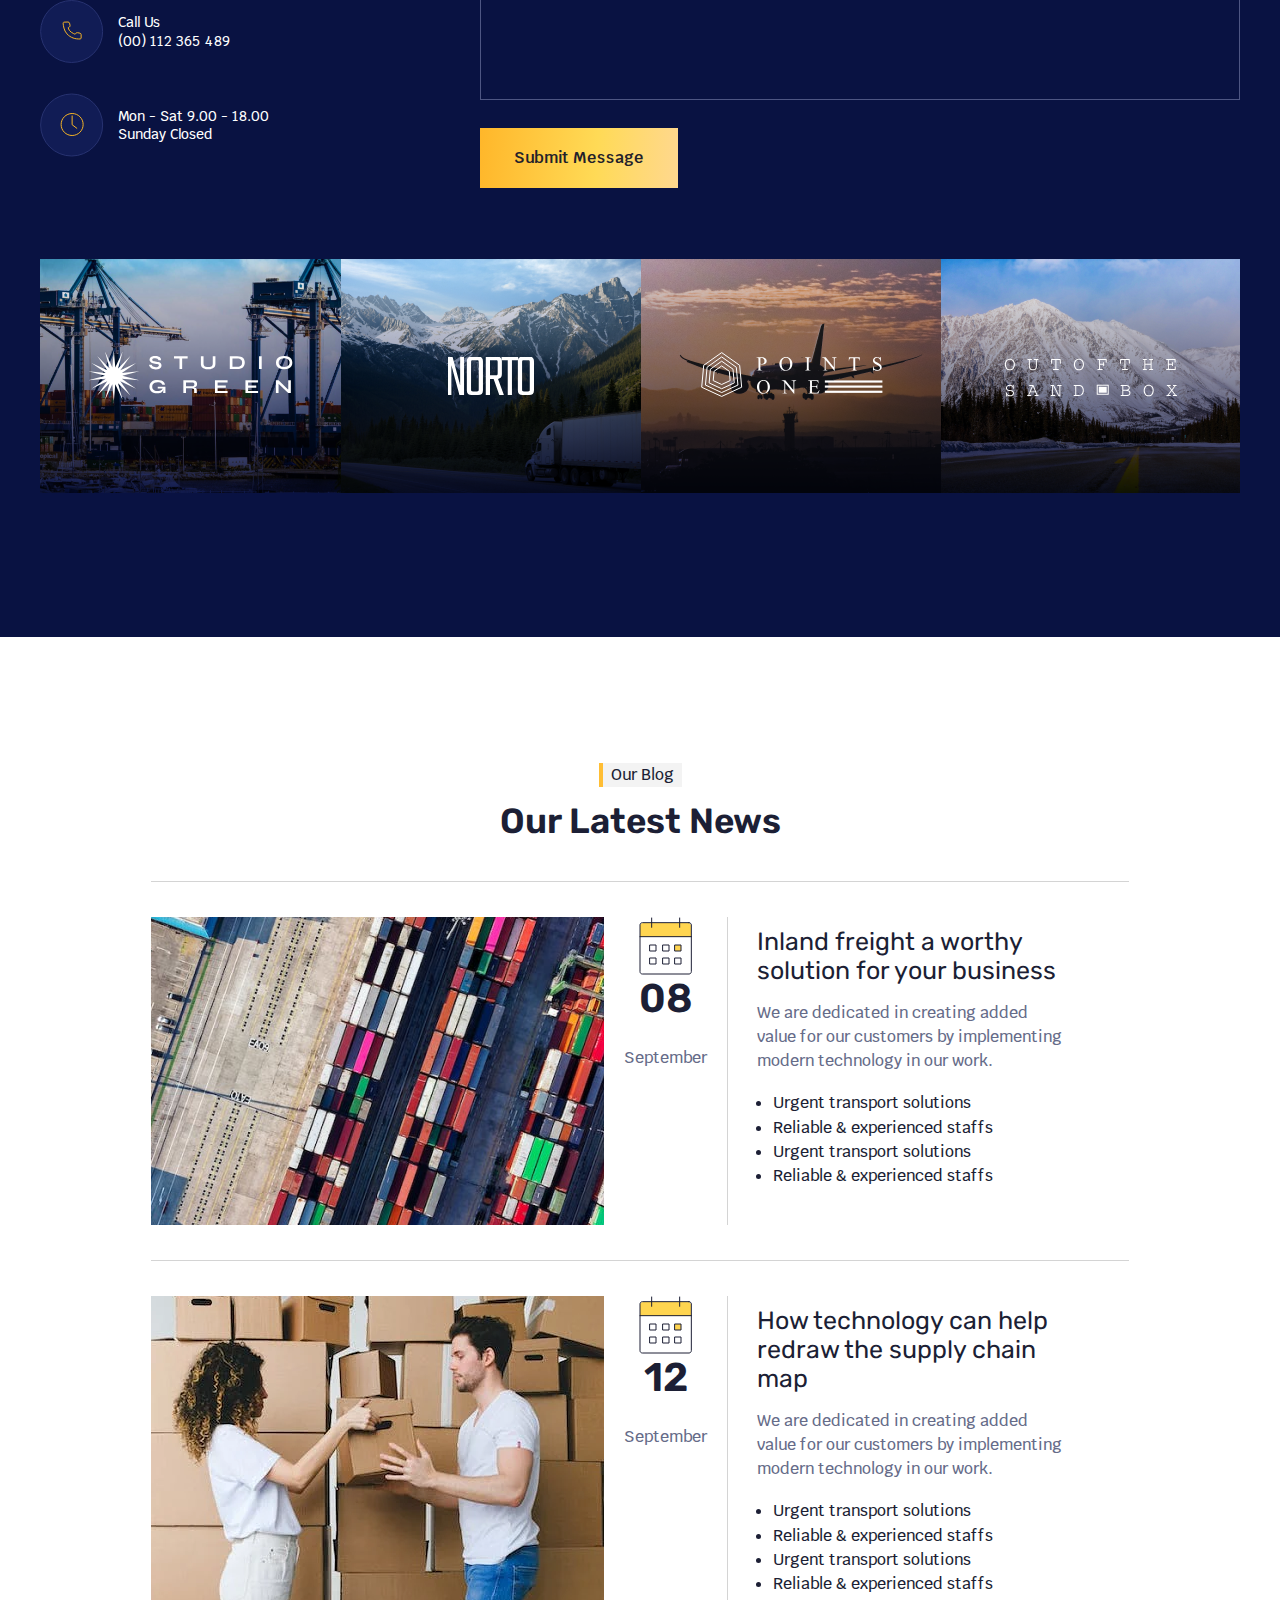
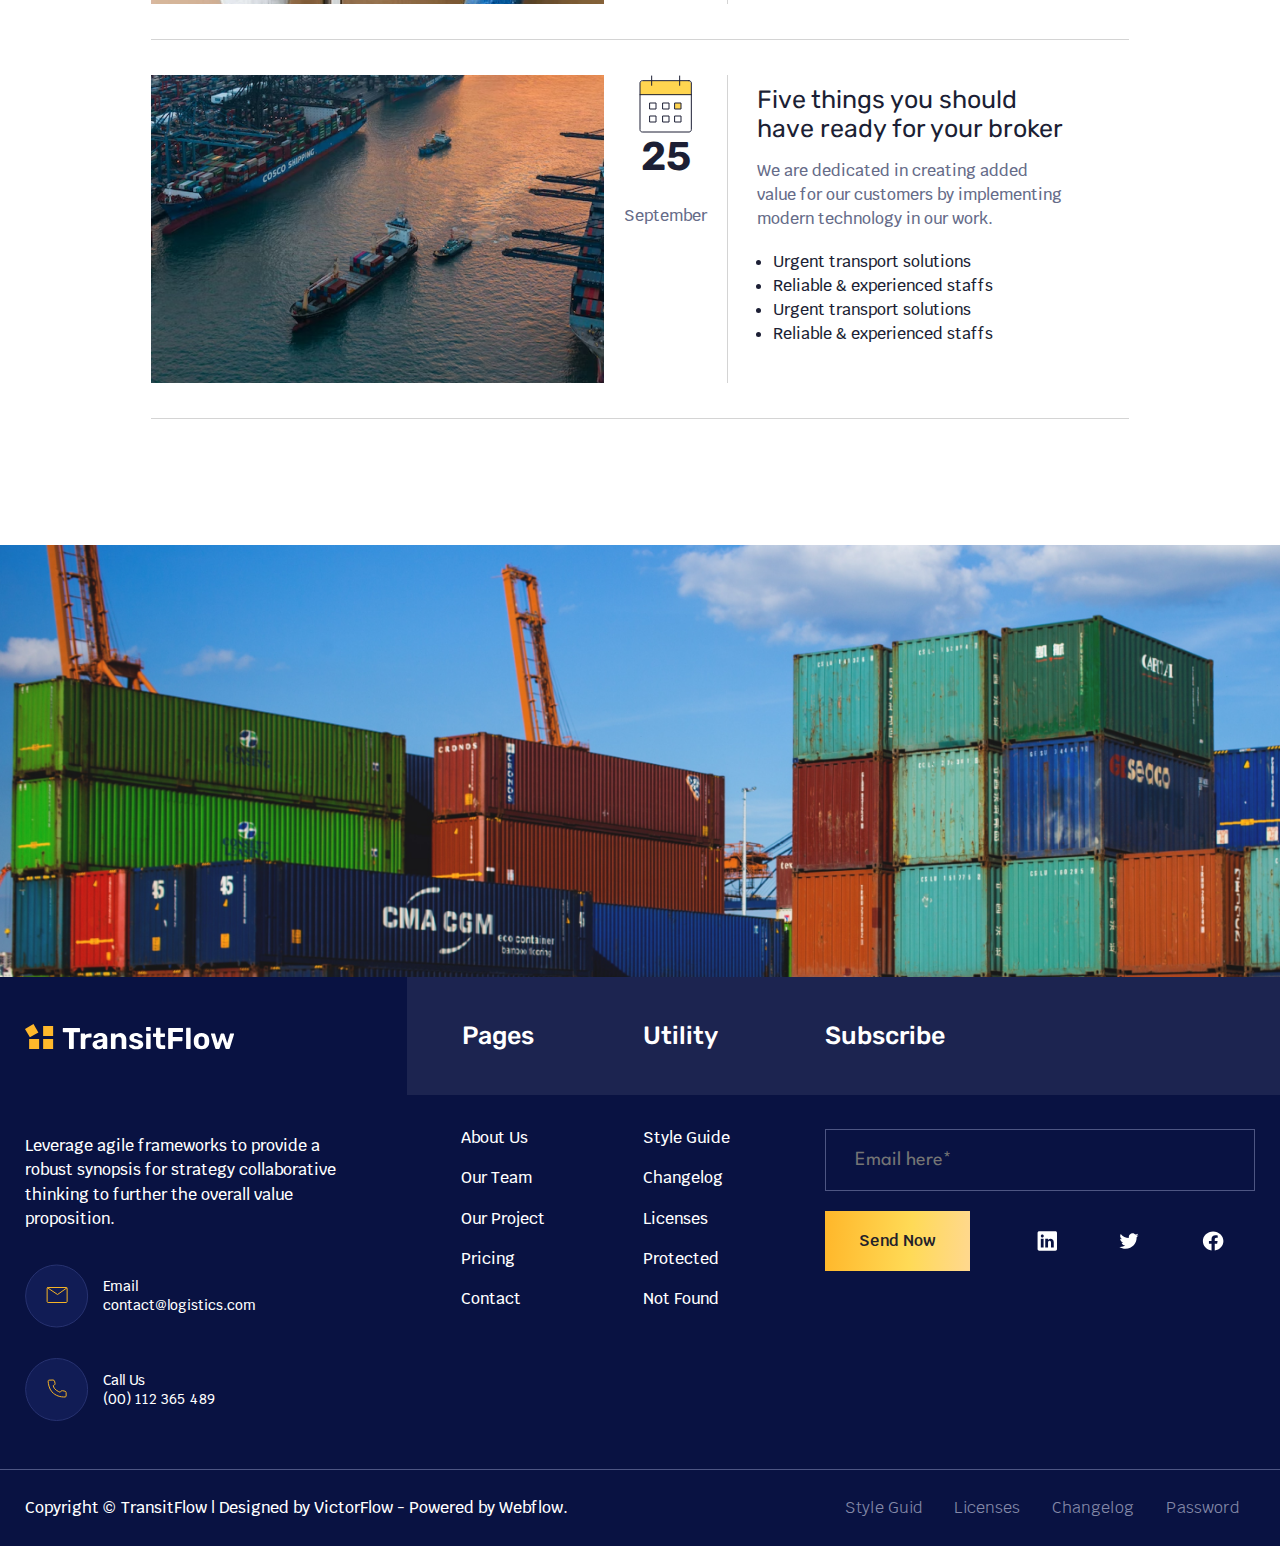
==== commit 5ab71cef: "Add 'Footer' section with responsiveness." ====
--- a/Responsive-Website_Transport-and-Logistics/html/index.html
+++ b/Responsive-Website_Transport-and-Logistics/html/index.html
@@ -4,9 +4,8 @@
 <head>
     <meta charset="UTF-8">
     <meta name="viewport" content="width=device-width, initial_scale=1.0">
-    <link href="/css/reset.css" rel="stylesheet">
-    <link href="/css/common.css" rel="stylesheet">
-    <link href="/css/style.css" rel="stylesheet">
+    <link href="../css/reset.css" rel="stylesheet">
+    <link href="../css/style.css" rel="stylesheet">
     <link rel="preconnect" href="https://fonts.googleapis.com">
     <link rel="preconnect" href="https://fonts.gstatic.com" crossorigin>
     <link href="https://fonts.googleapis.com/css2?family=Krub:ital,wght@0,400;0,500;0,600;1,500&family=League+Spartan&family=Rubik:wght@400;500;600;700&display=swap" rel="stylesheet">
@@ -557,15 +556,15 @@
 
                         <form action="" class="contact__body__form contact_form">
                             <div class="contact_form__main">
-                                <input type="text" class="contact_form__input" placeholder="Your name*">
-                                <input type="email" class="contact_form__input" placeholder="Email*">
-                                <input type="tel" class="contact_form__input" placeholder="Phone Number*">
-                                <input type="text" class="contact_form__input" placeholder="City*">
-                            </div>
-
-                            <textarea class="contact_form__textarea" name="" id="" cols="30" rows="10" placeholder="Your Message"></textarea>
-
-                            <input type="submit" class="contact_form__button button" value="Submit Message">
+                                <input type="text" class="form_input contact_form__input" placeholder="Your name*">
+                                <input type="email" class="form_input contact_form__input" placeholder="Email*">
+                                <input type="tel" class="form_input contact_form__input" placeholder="Phone Number*">
+                                <input type="text" class="form_input contact_form__input" placeholder="City*">
+                            </div>
+
+                            <textarea class="form_input contact_form__textarea" name="" id="" cols="30" rows="10" placeholder="Your Message"></textarea>
+
+                            <input type="submit" class="contact_form__button button form_button" value="Submit Message">
                         </form>
                     </div>
 
@@ -702,7 +701,114 @@
         </main>
 
         <footer class="footer">
-            footer
+            <div class="footer__decoration">
+                <img src="../img/home/footer/photo.png" alt="Footer's background image">
+            </div>
+
+            <div class="footer__body">
+                <div class="footer__body__background">
+                    <div class="footer__body__background__line"></div>
+                </div>
+
+                <div class="footer__container">
+                    <div class="footer__body__info footer_info">
+                        <div class="footer_info__logo">
+                            <img src="../img/home/header/logo.svg" alt="Logo image">
+                        </div>
+    
+                        <p class="footer_info__text">Leverage agile frameworks to provide a robust synopsis for strategy  collaborative thinking to further the overall value proposition.</p>
+    
+                        <address class="footer_info__address footer_address">
+                            <div class="footer_address__item">
+                                <div class="footer_address__image">
+                                    <img src="../img/home/header/icon_2.svg" alt="email icon">
+                                </div>
+        
+                                <p class="footer_address__info">Email<br>contact@logistics.com</p>
+                            </div>
+    
+                            <div class="footer_address__item">
+                                <div class="footer_address__image">
+                                    <img src="../img/home/header/icon_3.svg" alt="phone icon">
+                                </div>
+        
+                                <p class="footer_address__info">Call Us<br>(00) 112 365 489</p>
+                            </div>
+                        </address>
+                    </div>
+    
+                    <div class="footer__body__actions footer_actions">
+                        <div class="footer_actions__pages footer_pages">
+                            <h2 class="footer_pages_title footer_title">Pages</h2>
+    
+                            <nav class="footer_pages__navigation">
+                                <ul class="footer_pages__list footer_list">
+                                    <li class="footer_list__item"><a href="" class="footer_list__link">About Us</a></li>
+                                    <li class="footer_list__item"><a href="" class="footer_list__link">Our Team</a></li>
+                                    <li class="footer_list__item"><a href="" class="footer_list__link">Our Project</a></li>
+                                    <li class="footer_list__item"><a href="" class="footer_list__link">Pricing</a></li>
+                                    <li class="footer_list__item"><a href="" class="footer_list__link">Contact</a></li>
+                                </ul>
+                            </nav>
+                        </div>
+    
+                        <div class="footer_actions__utility footer_utility">
+                            <h2 class="footer_utility__title footer_title">Utility</h2>
+    
+                            <nav class="footer_pages__navigation">
+                                <ul class="footer_utility__list footer_list">
+                                    <li class="footer_list__item"><a href="" class="footer_list__link">Style Guide</a></li>
+                                    <li class="footer_list__item"><a href="" class="footer_list__link">Changelog</a></li>
+                                    <li class="footer_list__item"><a href="" class="footer_list__link">Licenses</a></li>
+                                    <li class="footer_list__item"><a href="" class="footer_list__link">Protected</a></li>
+                                    <li class="footer_list__item"><a href="" class="footer_list__link">Not Found</a></li>
+                                </ul>
+                            </nav>
+                        </div>
+    
+                        <div class="footer_actions__subscribe footer_subscribe">
+                            <h2 class="footer_subscribe__title footer_title">Subscribe</h2>
+    
+                            <form action="" class="footer_subscribe__form footer_form">
+                                <input type="email" class="footer_form__input form_input" placeholder="Email here*">
+    
+                                <div class="footer_form__actions">
+                                    <input type="submit" class="footer_form__actions__button form_button" value="Send Now">
+    
+                                    <div class="footer_form__actions__links">
+                                        <div class="footer_form__actions__link">
+                                            <a href=""><img src="../img/home/header/linkdin.svg" alt="Linkdin icon"></a>
+                                        </div>
+    
+                                        <div class="footer_form__actions__link">
+                                            <a href=""><img src="../img/home/header/twitter.svg" alt="Twitter icon"></a>
+                                        </div>
+    
+                                        <div class="footer_form__actions__link">
+                                            <a href=""><img src="../img/home/header/facebook.svg" alt="Facebook icon"></a>
+                                        </div>
+                                    </div>
+                                </div>
+                            </form>
+                        </div>
+                    </div>
+                </div>
+
+                <div class="footer__body__copyright footer_copyright">
+                    <div class="footer_copyright__container">
+                        <p class="footer_copyright__text">Copyright © TransitFlow | Designed by VictorFlow - Powered by Webflow.</p>
+
+                        <nav class="footer_copyright__navigation">
+                            <ul class="footer_copyright__list">
+                                <li class="footer_copyright__list_item"><a href="" class="footer_copyright__list_link">Style Guid</a></li>
+                                <li class="footer_copyright__list_item"><a href="" class="footer_copyright__list_link">Licenses</a></li>
+                                <li class="footer_copyright__list_item"><a href="" class="footer_copyright__list_link">Changelog</a></li>
+                                <li class="footer_copyright__list_item"><a href="" class="footer_copyright__list_link">Password</a></li>
+                            </ul>
+                        </nav>
+                    </div>
+                </div>
+            </div>
         </footer>
     </div>
 
--- a/Responsive-Website_Transport-and-Logistics/css/style.css
+++ b/Responsive-Website_Transport-and-Logistics/css/style.css
@@ -0,0 +1,1784 @@
+:root {
+  --primary-1: #FFBE34;
+  --primary-2: #091242;
+  --secondary-1: #F4F4F4;
+
+  --font-1: #23212A;
+  --heading-font: #1C1F35;
+  --paragraph-font: #666C89;
+  --gray-light-1: #D4D4D4;
+  --gray-light-2: #D8D8D8;
+  --blue-1: #1F2A69;
+
+  --logo-block-height: 10rem;
+}
+
+html,
+body {
+  height: 100%;
+}
+
+body {
+  font-family: Krub;
+  font-weight: 500;
+  line-height: 1.51525rem;
+  color: var(--paragraph-font);
+}
+
+/*  Common ----------------------------------- */
+
+.section_mark,
+.section_mark-dark {
+  background-color: rgba(232, 232, 232, 0.50);
+  border-left: var(--primary-1) solid 0.256rem;
+  color: var(--heading-font);
+  width: max-content;
+  padding: 0 0.5rem;
+}
+
+.section_mark-dark {
+  background-color: rgba(4, 28, 55, 0.50);
+  color: white;
+}
+
+.section_title {
+  color: var(--heading-font);
+  font-family: Rubik;
+  font-size: 2.1875rem;
+  font-weight: 600;
+  line-height: normal; 
+}
+
+.section_button,
+ .section_button-dark {
+  max-width: max-content;
+  background: linear-gradient(to right, #FFB629, #FFDA56, #FFD7A6);
+  color: var(--font-1);
+  font-weight: 600;
+  line-height: 1.35025rem;
+  position: relative;
+  overflow: hidden;
+}
+
+.section_button a,
+.section_button-dark a {
+  padding: 1.19rem 2.94rem;
+  display: block;
+  position: relative;
+  z-index: 50;
+}
+
+.section_button::before,
+.section_button-dark::before {
+  content: "";
+  position: absolute;
+  width: 3rem;
+  height: 3rem;
+  border-radius: 100%;
+  background-color: white;
+  right: -0.8rem;
+  bottom: -1rem;
+  transition: all 0.7s ease;
+}
+
+.section_button:hover::before,
+.section_button-dark:hover::before {
+  width: 10rem;
+  height: 10rem;
+  right: -2rem;
+  bottom: -3rem;
+}
+
+.section_button-dark::before {
+  background-color: var(--blue-1);
+}
+
+.section_button-dark {
+  background: var(--primary-2);
+}
+
+.section_heading {
+  color: var(--heading-font);
+  font-family: Rubik;
+  font-size: 1.5625rem;
+  font-weight: 400;
+  font-style: normal;
+  line-height: normal; 
+}
+
+.section_heading_2 {
+  color: white;
+  font-family: Rubik;
+  font-size: 1.25rem;
+  font-weight: 500;
+  font-style: normal;
+  line-height: normal; 
+}
+
+.form_input {
+  border: 1px solid #4E5683; 
+  padding: 1.31rem 1.81rem;
+  color: white;
+  background-color: var(--primary-2);
+  font-family: League Spartan;
+  font-size: 1.25rem;
+  font-style: normal;
+  font-weight: 400;
+  line-height: normal; 
+}
+
+.form_button {
+  padding: 1.19rem 2.12rem;
+  color: var(--font-1);
+  font-weight: 600;
+  line-height: 1.35025rem;
+  transition: all 0.4s ease;
+  background: linear-gradient(94deg, #FFB629 -1.21%, #FFDA56 58.66%, #FFD7A6 116.84%);
+}
+
+.form_button:hover {
+  background: linear-gradient(94deg, #4db905 -1.21%, #98e962 116.84%);
+  color: white;
+}
+
+/*  Main styles ----------------------------- */
+
+.wrapper {
+  overflow: hidden;
+  display: flex;
+  flex-direction: column;
+  min-height: 100%;
+}
+
+.main {
+  flex: 1 1 auto;
+}
+
+[class*="__container"] {
+  max-width: 1230px;
+  padding: 0 15px;
+  margin: auto;
+}
+
+/* header */
+
+.header {
+  display: flex;
+  flex-direction: column;
+}
+
+.header__logo {
+  background-color: var(--primary-2);
+}
+
+.logo_block {
+  display: flex;
+  justify-content: space-between;
+  align-items: center;
+  padding-top: 2.88rem;
+  padding-bottom: 2.88rem;
+  height: var(--logo-block-height);
+}
+
+.logo_block__link {
+  padding-right: 0.937rem;
+}
+
+.logo_address {
+  display: flex;
+  gap: 2.44rem;
+}
+
+.logo_address__item {
+  display: flex;
+  align-items: center;
+}
+
+.logo_address__image {
+  min-height: 4.25rem;
+  margin-right: 0.88rem;
+  flex: 0 0 auto;
+}
+
+/* Menu --------------------------------------------------  */
+
+.header__block {
+  position: absolute;
+  top: var(--logo-block-height);
+  width: 100%;
+  background-color: rgba(0, 0, 0, 0.25); /* rgba(9, 18, 66, 0.25); */
+  color: white;
+  font-weight: 600;
+  min-height: 4.875rem;
+}
+
+.header__block__container {
+  display: flex;
+  align-items: center;
+}
+
+.header__block__menu {
+  flex: 1 0 auto;
+}
+
+.menu__list {
+  display: flex;
+}
+
+.menu__list .menu__item:not(:last-child) {
+  padding-right: 1.88rem;
+  border-right: var(--paragraph-font) solid 1px;
+}
+
+.menu__list .menu__item:not(:first-child) {
+  padding-left: 1.88rem;
+}
+
+.menu__item:hover {
+  color: var(--primary-1);
+}
+
+.header_action {
+  display: flex;
+}
+
+.header_action__links {
+  display: flex;
+  align-items: center;
+  margin-right: 3.12rem;
+  gap: 1.5rem;
+}
+
+.header_action__button {
+  padding: 1.75rem 3.25rem;
+  background-color: #fff;
+  color: var( --font-1);
+  line-height: 1.35025rem;
+  transition: all 0.3s;
+}
+
+.header_action__button:hover {
+  background-color: var(--primary-2);
+  color: var(--primary-1);
+}
+
+/* Menu btn */
+
+.menu_btn {
+	width: 30px;
+	height: 30px;
+	position: relative;
+	z-index: 101;
+	overflow: hidden;
+  display: none;
+}
+
+.menu_btn span {
+	width: 30px;
+	height: 2px;
+	position: absolute;
+	top: 50%;
+	left: 50%;
+	transform: translate(-50%, -50%);
+	background-color: white;
+	transition: all 0.5s;
+  z-index: 50;
+}
+
+.menu_btn span:nth-of-type(2) {
+	top: calc(50% - 7px);
+}
+
+.menu_btn span:nth-of-type(3) {
+	top: calc(50% + 7px);
+}
+
+.menu_btn.active span:nth-of-type(1) {  
+  display: none;
+}
+
+.menu_btn.active span:nth-of-type(2) {
+  top: 50%;
+  transform: translate(-50%, 0%) rotate(45deg);  
+}
+
+.menu_btn.active span:nth-of-type(3) {
+  top: 50%;
+  transform: translate(-50%, 0%) rotate(-45deg); 
+}
+
+.menu.active {
+  display: flex;
+  position: fixed;
+  color: var(--primary-1);
+  left: 0;
+  bottom: 0;
+  width: 250px;
+  min-height: 100vh;
+  top: 0;
+  background-color: var(--primary-2);
+  border-right: var(--primary-1) solid 3px;
+  transform: translateX(0);
+  transition: all 0.7s; 
+}
+
+.menu {
+  position: relative;
+  z-index: 100;
+}
+
+/*  Logistics ----------------------------------- */
+
+.logistics {
+  background: url("../img/home/logistics/photo.png");
+  background-repeat: no-repeat;
+  background-size: 100% 100%;
+  background-position: center center;
+  max-height: 62.1865rem;
+}
+
+.logistics__container {
+  display: flex;
+  flex-direction: column;
+  padding-top: 15.7rem;
+  padding-bottom: 15.7rem;
+}
+
+.logistics__mark {
+  margin-bottom: 0.5rem;
+}
+
+.logistics__title {
+  color: #FFF;
+  font-family: Rubik;
+  font-size: 3.75rem;
+  font-weight: 700;
+  line-height: normal; 
+  max-width: 34.625rem;
+  margin-bottom: 0.38rem;
+}
+
+.logistics__text {
+  margin-bottom: 1.5rem;
+  color: #FFF;
+  max-width: 35.6875rem; 
+}
+
+/* Offerings ----------------------------------- */
+
+.offerings {
+  margin: 7.56rem 0;
+}
+
+.offerings__container {
+  display: grid;
+  grid-template-rows: 10rem 10rem;
+  grid-template-columns: 18.375rem 1fr 1fr;
+  column-gap: 5.2rem;
+}
+
+.offerings__body {
+  grid-row: span 2;
+}
+
+.offerings__mark {
+  margin-bottom: 1.12rem;
+}
+
+.offerings__title {
+  max-width: 18.375rem;
+}
+
+.offerings_item {
+  display: flex;
+  justify-content: space-between;
+}
+
+.offerings_item__image{
+  width: 3.126rem;
+  height: 3.126rem;
+}
+
+.offerings_item__body {
+  padding-left: 1.56rem;
+  border-left: var(--gray-light-2) solid 1px;
+  height: 7.1875rem;
+  max-width: 18.475rem;
+}
+
+.offerings_item__body_title {
+  margin-bottom: 0.81rem;
+}
+
+/* Advantages ---------------------------------- */
+
+.advantages {
+  position: relative;
+}
+
+.advantages__decoration {
+  position: absolute;
+  z-index: -1;
+  height: 31.5rem;
+  width: 100%;
+  background: url("../img/home/advantages/photo_1.png");
+  background-size:cover;
+  background-repeat: no-repeat;
+  background-position: left center;
+}
+
+.advantages__decoration::before {
+  content: "";
+  position: absolute;
+  top: 0;
+  left: 0;
+  bottom: 0;
+  width: 100%;
+  height: 100%;
+  background: linear-gradient(0deg, #091242 -11.11%, rgba(9, 18, 66, 0.00) 90.28%);
+}
+
+.advantages__container {
+  position: relative;
+  top: 23rem;
+  margin-bottom: 23rem;
+  background-color: white;
+  padding: 5.5rem;
+  display: grid;
+  grid-template-rows: auto 14.5rem;
+  grid-template-columns: 1fr 1fr;
+}
+
+.advantages__body {
+  max-width: 29.5rem;
+}
+
+.advantages__body .body_info__mark, .body_info__title {
+  margin-bottom: 0.75rem;
+}
+
+.advantages__body .body_info__text:not(:last-child) {
+  margin-bottom: 1.5rem;
+}
+
+.advantages__images {
+  grid-row: span 2;
+  position: relative;
+}
+
+.advantages__images__first_image {
+  position: absolute;
+  right: 0;
+}
+
+.advantages__images__second_image {
+  position: absolute;
+  z-index: 50;
+  bottom: 0;
+  left: -3.5rem;
+  padding-top: 2rem;
+  padding-right: 2rem;
+  padding-bottom: 3rem;
+  background: white;
+}
+
+.advantages__statistic {
+  margin-top: 1.56rem;
+  padding-right: 4rem;
+}
+
+.advantages__statistic img {
+  min-width: 58px;
+  min-height: 58px;
+}
+
+.advantages__statistic .advantages__statistic__item:not(:last-child){
+  margin-bottom: 1.5rem;
+}
+
+.advantages__statistic__item {
+  display: flex;
+  align-items: center;
+}
+
+.advantages__statistic__item_heading {
+  margin-left: 0.75rem;
+}
+
+.advantages__results {
+  margin-top: 4rem;
+  min-height: 9rem;
+  grid-column: span 2;
+  display: flex;
+}
+
+.advantages__results .result__item {
+  display: flex;
+  justify-content: center;
+  align-items: center;
+  border-top: var(--gray-light-1) solid 1px;
+  border-bottom: var(--gray-light-1) solid 1px;
+  flex: 1 1 50%;
+}
+
+.advantages__results .result__item > * {
+  margin-right: 0.7rem;
+}
+
+.advantages__results .result__item:not(:first-child) {
+  border-left: var(--gray-light-1) solid 1px;
+}
+
+.advantages__results .result__item__title{
+  color: var(--heading-font);
+  font-family: Rubik;
+  font-size: 3.125rem;
+  font-style: normal;
+  font-weight: 600;
+  line-height: normal; 
+}
+
+.advantages__results .result__item__decoration {
+  width: 1.0625rem;
+  height: 1.0625rem; 
+  background: linear-gradient(94deg, #FFB629 -1.21%, #FFDA56 58.66%, #FFD7A6 116.84%); 
+}
+
+.advantages__results .result__item__description {
+  color: var(--heading-font);
+  font-family: League Spartan;
+  font-size: 1.25rem;
+  font-style: normal;
+  font-weight: 400;
+  line-height: normal;
+}
+
+/*  Transporting ----------------------------------- */
+
+.transporting {
+  position: relative;
+  padding-bottom: 9.4rem;
+}
+
+.transporting__container {
+  max-width: 105rem;
+}
+
+.transporting__title {
+  margin-bottom: 2.2rem;
+  text-align: center;
+}
+
+.transporting__content {
+  display: grid;
+  grid-template-columns: repeat(5, 1fr);
+  gap: 1.13rem;
+  margin-bottom: 4rem;
+}
+
+.transporting_item {
+  max-width: 20rem;
+  position: relative;
+}
+
+.transporting_item__image {
+  position: relative;
+}
+
+.transporting_item__image::before {
+  content: "";
+  position: absolute;
+  bottom: 0;
+  width: 100%;
+  height: 100%;
+  background: linear-gradient(0deg, #050816 14.34%, rgba(60, 60, 60, 0.00) 43.86%);
+}
+
+.transporting_item__info {
+  position: absolute;
+  padding: 1.3rem;
+  bottom: 0;
+  left: 0;
+}
+
+.transporting_item__info_text {
+  color: #FFB629;
+}
+
+.transporting__button {
+  color: white;
+  margin: auto;
+}
+
+.transporting__decoration {
+  min-height: 50%;
+  position: absolute;
+  z-index: -1;
+  bottom: 0;
+  width: 100%;
+  background: linear-gradient(95deg, #FFB629 -1.19%, #FFDA56 57.78%, #FFD7A6 115.08%);
+}
+
+/*  Testimonial ----------------------------------- */
+
+.testimonial {
+  padding-top: 6.22rem;
+  padding-bottom: 6.22rem;
+}
+
+.testimonial__header {
+  display: flex;
+  margin-bottom: 2.5rem;
+}
+
+.testimonial__header_block {
+  flex: 1 1 auto;
+}
+
+.testimonial__mark {
+  margin-bottom: 0.81rem;
+}
+
+.testimonial__actions {
+  display: flex;
+  align-items: end;
+  gap: 1rem;
+  transition: all 0.7s;
+}
+
+.testimonial__actions__button {
+  border-radius: 100%;
+  background: linear-gradient(-90deg, #FFB629 -1.19%, #FFDA56 57.78%, #FFD7A6 115.08%);
+  min-height: 2.72rem;
+  min-width: 2.72rem;
+  display: flex;
+  justify-content: center;
+  transition: all 0.7s ease;
+}
+
+.testimonial_button-dark {
+  background: var(--primary-2);
+}
+
+.testimonial__actions__button:hover {
+  background: rgb(37, 255, 37);
+}
+
+.testimonial__body {
+  display: flex;
+}
+
+.testimonial__item {
+  padding: 3.88rem 4.5rem;
+  background-color: var(--secondary-1);
+}
+
+.testimonial__item__header {
+  display: flex;
+  align-items: center;
+  margin-bottom: 1.5rem;
+}
+
+.testimonial__item__customer_image img {
+  border-radius: 100%;
+}
+
+.testimonial__item__customer_info {
+  margin-left: 0.62rem;
+  flex: 1 1 auto;
+  color: var(--primary-2);
+}
+
+.testimonial__item__customer_name {
+  font-family: Rubik;
+  font-size: 1.25rem;
+  font-weight: 500;
+  font-style: normal;
+  line-height: normal; 
+}
+
+.testimonial__item__decoration {
+  width: 4.55rem;
+  height: 4.55rem;
+  border-radius: 100%;
+  overflow: hidden;
+  background: linear-gradient(-90deg, #FFB629 -1.19%, #FFDA56 57.78%, #FFD7A6 115.08%);
+  display: flex;
+  justify-content: center;
+  align-items: center;
+}
+
+.testimonial__item__content {
+  font-style: italic;
+  margin-bottom: 2rem;
+  max-width: 28.5rem;
+}
+
+.testimonial__item__rating {
+  display: flex;
+  gap: 0.4rem;
+}
+
+.testimonial__item__rating__image {
+  min-width: 2.125rem;
+}
+
+.testimonial__item-dark {
+  background-color: var(--primary-2);
+}
+
+.testimonial__item-dark * {
+  color: white;
+}
+
+/*  Features ----------------------------------- */
+
+.features {
+  position: relative;
+}
+
+.features__decoration {
+  position: absolute;
+  width: 100%;
+  height: 100%;
+  display: flex;
+  z-index: -1;
+}
+
+.features__decoration__background-dark {
+  flex: 1 1 50%;
+  background-color: var(--primary-2);
+}
+
+.features__decoration__background-light {
+  flex: 1 1 50%;
+  background-color: var(--secondary-1);
+  position: relative;
+}
+
+.features__decoration__background-light img {
+  position: absolute;
+  top: 5rem;
+  left: 4.7rem;
+}
+
+.features__container {
+  display: flex;
+  max-width: 105rem;
+  padding-top: 9rem;
+  padding-bottom: 9rem;
+}
+
+.features__image {
+  flex: 1 1 auto;
+  position: relative;
+  height: max-content;
+}
+
+.features__image__content {
+  position: absolute;
+  display: flex;
+  align-items: center;
+  padding: 1.845rem 2rem;
+  left: 50%;
+  bottom: 0;
+  max-width: 26rem;
+  transform: translateX(-50%);
+  background: linear-gradient(90deg, #FFB629 -1.19%, #FFDA56 57.78%, #FFD7A6 115.08%);
+}
+
+.features__image__content_title {
+  margin-left: 1.31rem;
+}
+
+.features__body {
+  flex: 1 1 45.55rem;
+  padding-top: 3.81rem;
+  padding-left: 4.12rem;
+}
+
+.features__body__mark {
+  margin-bottom: 0.75rem;
+}
+
+.features__body__title {
+  margin-bottom: 1.12rem;
+  max-width: 27.37rem;
+}
+
+.features__body__text {
+  margin-bottom: 3.81rem;
+  max-width: 30.37rem;
+}
+
+.features__body__items {
+  display: grid;
+  grid-template-columns: 1fr 1fr;
+  gap: 1.25rem 0;
+}
+
+.features__body__item {
+  display: flex;
+  align-items: center;
+}
+
+.features__body__item_title {
+  margin-left: 0.75rem;
+  font-weight: 400;
+  color: var(--heading-font);
+}
+
+/* Transporters  ----------------------------------- */
+
+.transporters__container {
+  padding-top: 6rem;
+  padding-bottom: 6rem;
+}
+
+.transporters__header {
+  display: flex;
+  align-items: center;
+  flex-direction: column;
+  margin-bottom: 2.5rem;
+}
+
+.transporters__header__mark {
+  margin-bottom: 1rem;
+}
+
+.transporters__body {
+  display: flex;
+  flex-direction: row;
+  justify-content: space-between;
+}
+
+.transporters__body__item {
+  flex: 0 1 30%;
+}
+
+.transporters__item__image {
+  position: relative;
+}
+
+.transporters__item__image > img {
+  width: 100%;
+}
+
+.transporters__item__image__links {
+  position: absolute;
+  bottom: 0;
+  right: 0;
+  transform: translateY(50%);
+  padding: 1.25rem 1rem;
+  background: linear-gradient(0deg, #FFB629 -1.21%, #FFDA56 58.66%, #FFD7A6 116.84%);
+  display: flex;
+  flex-direction: row;
+  gap: 1.57rem;
+  align-items: center;
+  max-height: 9.45rem;
+}
+
+.transporters__item__content {
+  background-color: var(--heading-font);
+  padding: 2.62rem 2.12rem 1.25rem 2.12rem;
+}
+
+.transporters__item__text {
+  color: white;
+}
+
+/*  Contact ----------------------------------- */
+
+.contact {
+  background-color: var(--primary-2);
+  padding-top: 9rem;
+  padding-bottom: 9rem;
+}
+
+.contact__body {
+  display: flex;
+  margin-bottom: 4.4rem;
+}
+
+.contact__info {
+  max-width: 22rem;
+}
+
+.contact__info * {
+  color: white;
+}
+
+.contact__info__content {
+  margin-bottom: 2rem;
+}
+
+.contact__info__content__mark {
+  background: rgba(232, 232, 232, 0.10);
+  margin-bottom: 0.81rem;
+}
+
+.contact__info__address {
+  display: flex;
+  flex-direction: column;
+  gap: 1.88rem;
+}
+
+.contact__info__address__item {
+  display: flex;
+  align-items: center;
+}
+
+.contact__info__address__info {
+  margin-left: 0.88rem;
+  font-family: Krub;
+  font-size: 0.875rem;
+  font-style: normal;
+  font-weight: 500;
+  line-height: 1.18144rem; 
+}
+
+.contact_form {
+  flex: 1 1 auto;
+  margin-left: 5.5rem;
+  margin-top: 2.62rem;
+}
+
+.contact_form__main {
+  display: grid;
+  grid-template-columns: 1fr 1fr;
+  grid-template-rows: 1fr 1fr;
+  gap: 1.8rem;
+  margin-bottom: 1.8rem;
+}
+
+.contact_form__textarea {
+  max-height: 9.625rem;
+  margin-bottom: 1.8rem;
+  resize: none;
+}
+
+.contact__footer {
+  display: grid;
+  position: relative;
+  min-width: 14.625rem;
+  grid-template-columns: repeat(4, auto);
+}
+
+.contact__footer__item {
+  position: relative;
+}
+
+.contact__footer__item__logo {
+  position: absolute;
+  top: 50%;
+  left: 50%;
+  transform: translate(-50%, -50%);
+}
+
+/*  Blog ----------------------------------- */
+
+.blog__container {
+  padding: 7.88rem;
+}
+
+.blog__header {
+  display: flex;
+  flex-direction: column;
+  align-items: center;
+  margin-bottom: 2.44rem;
+}
+
+.blog__header__mark {
+  margin-bottom: 0.81rem;
+}
+
+.blog__body .blog_item:not(:last-child) {
+  border-bottom: none;
+}
+
+.blog_item {
+  display: flex;
+  padding: 2.19rem 0;
+  border-top: 1px solid var(--gray-light-1);
+  border-bottom: 1px solid var(--gray-light-1);
+}
+
+.blog_item__image {
+  position: relative;
+  flex: 0 1 auto;
+}
+
+.blog_image {
+  min-width: 453px;
+  min-height: 308px;
+}
+
+.blog_item__image::before,
+.blog_item__image::after {
+  position: absolute;
+  top: 50%;
+  left: 50%;
+  transform: translate(-50%, -50%);
+  display: none;
+  pointer-events: none;
+}
+
+.blog_item__image::before {
+  content: "";
+  background: rgba(28, 31, 53, 0.91);
+  width: 80%;
+  height: 70%;
+}
+
+.blog_item__image::after {
+  content: "Read More";
+  color: white;
+}
+
+.blog_item__image:hover::before,
+.blog_item__image:hover::after {
+  display: block;
+}
+
+.blog_item__date {
+  flex: 0 1 auto;
+  padding: 0 1.25rem;
+  display: flex;
+  flex-direction: column;
+  align-items: center;
+}
+
+.blog_item__date__time {
+  display: flex;
+  flex-direction: column;
+  align-items: center;
+}
+
+.blog_item__date__time span{
+  color: var(--heading-font);
+  font-family: Rubik;
+  font-size: 2.5rem;
+  font-style: normal;
+  font-weight: 600;
+  line-height: normal; 
+}
+
+.blog_content {
+  flex: 0 1 21rem;
+  padding-top: 0.62rem;
+  padding-left: 1.81rem;
+  border-left: 1px solid var(--gray-light-1);
+}
+
+.blog_content__title {
+  margin-bottom: 1rem;
+}
+
+.blog_content__title:hover {
+  color: var(--primary-1);
+}
+
+.blog_content__text {
+  margin-bottom: 1.12rem;
+}
+
+li.blog_list__item {
+  list-style: disc;
+}
+
+.blog_list__item {
+  color: var(--heading-font);
+  margin-left: 1rem;
+}
+
+/*  Footer ----------------------------------- */
+
+.footer__decoration {
+  background: url("../img/home/footer/photo.png");
+  height: 27rem;
+  width: 100%;
+  background-repeat: no-repeat;
+  background-size: cover;
+  background-position: center center;
+}
+
+.footer__decoration img {
+  width: 100%;
+  height: auto;
+  display: none;
+}
+
+.footer__body {
+  position: relative;
+}
+
+.footer__body * {
+  color: white;
+}
+
+.footer__body__background {
+  position: absolute;
+  width: 100%;
+  height: 100%;
+  background-color: var(--primary-2);
+  z-index: -1;
+}
+
+.footer__body__background__line {
+  position: absolute;
+  top: 0;
+  width: 100%;
+  height: 7.375rem;
+  background-color: rgba(255, 255, 255, 0.08);
+}
+
+.footer__container {
+  display: flex;
+  flex-wrap: wrap;
+  padding: 0;
+  padding-bottom: 3rem;
+}
+
+.footer_info {
+  flex: 0 0 23.8775rem;
+  padding-right: 3.93rem;
+}
+
+.footer_info__logo {
+  position: relative;
+  padding-top: 2.75rem;
+  padding-bottom: 2.38rem;
+}
+
+.footer_info__logo::before {
+  content: "";
+  position: absolute;
+  z-index: -1;
+  background-color: var(--primary-2);
+  height: 7.375rem;
+  width: 26.69rem;
+  top: 0;
+  left: -2.81rem;
+}
+
+.footer_info__text {
+  margin-top: 2.44rem;
+  margin-bottom: 2.06rem;
+}
+
+.footer_address {
+  display: flex;
+  flex-direction: column;
+  gap: 1.88rem;
+}
+
+.footer_address__item {
+  display: flex;
+  align-items: center;
+}
+
+.footer_address__info {
+  margin-left: 0.88rem;
+  color: #FFF;
+  font-size: 0.875rem;
+  font-style: normal;
+  font-weight: 500;
+  line-height: 1.18144rem;
+}
+
+.footer_actions {
+  display: flex;
+  flex: 1;
+}
+
+.footer_pages {
+  min-width: 11.385rem;
+}
+
+.footer_pages_title,
+.footer_utility__title,
+.footer_subscribe__title {
+  padding-top: 2.75rem;
+  padding-bottom: 2.38rem;
+  text-align: center;
+}
+
+.footer_title {
+  font-family: Rubik;
+  font-size: 1.5625rem;
+  font-style: normal;
+  font-weight: 500;
+  line-height: normal; 
+}
+
+.footer_pages__navigation {
+  margin-top: 1.88rem;
+  width: 100%;
+}
+
+.footer_list__link {
+  display: block;
+  padding: 0.5rem 0;
+  padding-left: 3.38rem;
+  transition: all 0.2s ease;
+}
+
+.footer_list__link:hover {
+  background-color: #050816;
+}
+
+.footer_utility {
+  min-width: 11.385rem;
+
+}
+
+.footer_subscribe {
+  padding-left: 3.38rem;
+  flex: 1 1 auto;
+}
+
+.footer_subscribe__title {
+  text-align: left;
+}
+
+.footer_subscribe__form {
+  margin-top: 2.56rem;
+}
+
+.footer_form__input {
+  color: #999;
+}
+
+.footer_form__actions {
+  display: flex;
+  margin-top: 1.25rem;
+}
+
+.footer_form__actions__button {
+  color: var(--font-1);
+}
+
+.footer_form__actions__links {
+  display: flex;
+  margin-left: 2.2rem;
+  align-items: center;
+  justify-content: space-around;
+  width: 100%;
+}
+
+.footer_form__actions__link {
+  height: 1.35rem;
+  display: flex;
+  align-items: center;
+}
+
+.footer_copyright {
+  border-top: #4E5683 solid 1px;
+
+}
+
+.footer_copyright__container {
+  display: flex;
+  padding: 1.12rem 0;
+}
+
+.footer_copyright__text {
+  flex: 1;
+  font-style: normal;
+  font-weight: 500;
+  line-height: 250%;
+}
+
+.footer_copyright__list {
+  display: flex;
+}
+
+.footer_copyright__list_item {
+  transition: all 0.2s ease;
+}
+
+.footer_copyright__list_link {
+  font-style: normal;
+  font-weight: 400;
+  line-height: 250%;
+  padding: 0.5rem 1rem;
+  color: #8388A7;
+}
+
+.footer_copyright__list_link:hover {
+  color: white;
+  background-color: #050816;
+}
+
+/*   ----------------------------------- */
+
+
+
+/* Desktop */
+
+@media (max-width: 1230px) {
+  [class*="__container"] {
+    max-width: 970px;
+  }
+
+  /* Menu */
+
+  .logo_address__item {
+    flex-direction: column;
+  }
+
+  /* Logistics */
+
+  .logistics {
+    background-size: cover;
+    background-position: left -15rem center;
+    max-height: 45.1865rem;
+  }
+
+  .logistics__container {
+    padding-top: 10rem;
+    padding-bottom: 10rem;
+  }
+
+  /* Offerings ----------------------------------- */
+
+  .offerings__container {
+    display: grid;
+    grid-template-columns: repeat(2, 1fr);
+    grid-template-rows: repeat(3, 1fr);
+  }
+
+  .offerings__body {
+    grid-row: 1;
+    grid-column: span 2;
+    justify-self: center;
+    margin-bottom: 2rem;
+  }
+
+  .offerings_item__body {
+    height: max-content;
+    margin-bottom: 2rem;
+  }
+  
+  /* Advantages ----------------------------------- */
+
+  .advantages__body {
+    padding-right: 1rem;
+  }
+
+  /*  Transporting ----------------------------------- */
+  
+  .transporting__content {
+    grid-template-columns: repeat(3, 1fr);
+    grid-template-rows: repeat(2, 1fr);
+    gap: 2rem;
+  }
+  
+  .transporting__decoration {
+    height: 70%;
+  }
+
+  /*  Features ----------------------------------- */
+
+  .features__container {
+    padding-top: 4rem;
+    padding-bottom: 4rem;
+  }
+
+  .features__decoration__background-dark, .features__image {
+    display: none;
+  }
+
+  .features__decoration__background-light img {
+    position: absolute;
+    top: 50%;
+    left: 50%;
+    transform: translate(-50%, -50%);
+  }
+  
+  .features__body {
+    padding: 0 3.81rem;
+  }
+
+  /*  Blog ----------------------------------- */
+
+  .blog__container {
+    padding: 7.88rem 0 7.88rem 0;
+  }
+
+  /* Footer */
+
+  .footer_info {
+    flex: 0 0 23.8775rem;
+    padding-right: 0.93rem;
+  }
+
+  .footer_pages {
+    min-width: 9rem;
+  }
+
+  .footer_subscribe {
+    padding-left: 3.38rem;
+    flex: 0 1 auto;
+  }
+
+  .footer_list__link {
+    display: block;
+    padding: 0.5rem 0;
+    padding-left: 0;
+    transition: all 0.2s ease;
+    text-align: center;
+  }
+
+  .footer_form__actions {
+    flex-wrap: wrap;
+  }
+
+  .footer_form__actions__button {
+    width: 100%;
+  }
+
+  .footer_form__actions__links {
+    margin-top: 1.5rem;
+    margin-left: 0;
+  }
+}
+
+/* Tablet */
+
+@media (max-width: 991.98px) {
+  [class*="__container"] {
+    max-width: 750px;
+  }
+
+  /* Menu */
+
+  .header__block__container {
+    justify-content: end;
+    position: relative;
+  }
+
+  .logo_address__image {
+    width: 3rem;
+    display: flex;
+    align-items: center;
+  }
+
+  .logo_address__info {
+    font-size: 0.85rem;
+  }
+
+  .header__block__action {
+    flex: 1 1 auto;
+  }
+
+  /* Menu btn */
+
+  .menu_btn {
+    display: flex;
+    position: absolute;
+    left: 1rem;
+  }
+  
+  .menu_btn.active {
+    position: fixed;
+    left: 1rem;
+    top: 1rem;
+  }
+  
+  .menu_btn.active span {
+    background-color: var(--primary-1);
+  }
+
+  .menu {
+    transform: translateX(-300%);
+    position: absolute;
+    left: 0;
+  }
+
+  .menu__list {
+    flex-direction: column;
+    width: 100%;
+    margin-top: 4rem;
+  }
+
+  .menu__list .menu__item:not(:last-child) {
+    padding-right: 0;
+    border-right: none;
+  }
+
+  .menu__list .menu__item:not(:first-child) {
+    padding-left: 0;
+  }
+
+  .menu__link {
+    display: block;
+    text-align: center;
+    padding: 1rem 0;
+  }
+
+  .menu__link:hover {
+    background-color: var(--primary-1);
+    color: var(--primary-2);
+  }
+
+  /* Logistics ----------------------------------- */
+
+  .logistics__container {
+    padding-top: 8rem;
+    padding-bottom: 5rem;
+  }
+
+  /* Offerings ----------------------------------- */
+
+  .offerings {
+    margin: 5rem 0;
+  }
+
+  .offerings__container {
+    grid-template-columns: 1fr;
+    grid-template-rows: 1fr;
+  }
+
+  .offerings__body {
+    grid-column: 1;
+    margin-bottom: 4rem;
+  }
+
+  .offerings_item {
+    display: flex;
+    justify-content: start;
+    max-width: max-content;
+    margin: auto;
+  }
+
+  .offerings_item__image {
+    margin-right: 2rem;
+  }
+
+  .offerings_item__body {
+    max-width: 30rem;
+  }
+
+  /*  Advantages ------------------------------- */
+
+  .advantages__container {
+    grid-template-columns: 1fr;
+    grid-template-rows: repeat(3, auto);
+  }
+
+  .advantages__body {
+    max-width: max-content;
+    padding-right: 0;
+  }
+
+  .advantages__images {
+    display: none;
+  }
+
+  .advantages__statistic {
+    margin-top: 1.56rem;
+    padding-right: 0;
+    grid-row: 2;
+  }
+
+  .advantages__results {
+    margin-top: 1.56rem;
+  }
+
+  .advantages__results .result__item__title{
+    font-size: 2.125rem;
+  }
+
+  .advantages__results .result__item__description {
+    max-width: min-content;
+  }
+
+  /*  Testimonial ----------------------------------- */
+
+  .testimonial__body {
+    justify-content: center;
+  }
+
+  .testimonial__body .testimonial__item:not(:first-child) {
+    display: none;
+  }
+
+  /* Transporters  ----------------------------------- */
+
+  .transporters__body {
+    display: flex;
+    flex-direction: row;
+    flex-wrap: wrap;
+    justify-content: center;
+    gap: 2rem;
+  }
+
+  .transporters__body__item {
+    flex: 0 0 45%;
+  }
+
+  /*  Contact ----------------------------------- */
+
+  .contact__body {
+    flex-direction: column;
+  }
+
+  .contact__info {
+    margin-bottom: 3rem;
+    max-width: none;
+  }
+
+  .contact__info__address {
+    flex-direction: row;
+    flex-wrap: wrap;
+    justify-content: center;
+  }
+
+  .contact_form {
+    margin: 0;
+  }
+
+  .contact__footer {
+    display: grid;
+    position: relative;
+    grid-template-columns: repeat(2, 18.625rem);
+    justify-content: center;
+  }
+
+  /*  Blog ----------------------------------- */
+
+  .blog_item__image {
+    height: 100%;
+  }
+
+  .blog_image {
+    min-width: auto;
+    min-height: auto;
+  }
+
+  /* Footer */
+
+  .footer__decoration {
+    height: 20rem;
+  }
+
+  .footer__body__background__line {
+    display: none;
+  }
+
+  .footer_info__logo::before {
+    display: none;
+  }
+
+  .footer_info {
+    flex: 1;
+    display: grid;
+    grid-template-columns: 1fr 1fr;
+    grid-template-rows: 1fr 1fr;
+    padding-left: 0.93rem;
+  }
+
+  .footer_info__text {
+    grid-row: 2;
+    margin: 0;
+  }
+
+  .footer_address {
+    grid-column: 2;
+    grid-row: span 2;
+    justify-self: center;
+    align-self: center;
+  }
+
+  .footer_copyright__container {
+    padding: 1.12rem 0.93rem;
+    align-items: center;
+  }
+
+  .footer_copyright__navigation {
+    flex: 0 1 40%;
+  }
+
+  .footer_copyright__list {
+    flex-wrap: wrap;
+    align-items: end;
+  }
+
+  .footer_copyright__list_item {
+    flex: 0 1 50%;
+    display: flex;
+    justify-content: center;
+  }
+
+  .footer_copyright__text {
+    line-height: normal;
+  }
+}
+
+/* Mobile */
+
+@media (max-width: 767.98px) {
+  [class*="__container"] {
+    max-width: none;
+  }
+
+  /* Menu */
+
+  .logo_block {
+    flex-direction: column;
+    padding-top: 1.5rem;
+    padding-bottom: 1.5rem;
+    justify-content: space-between;
+    align-items: flex-start;
+  }
+
+  .logo_address__item {
+    flex-direction: row;
+  }
+
+  /*  Transporting ----------------------------------- */
+
+  .transporting {
+    padding-bottom: 4rem;
+  }
+  
+  .transporting__content {
+    grid-template-columns: 1fr 1fr;
+    grid-template-rows: repeat(3, 1fr);
+    margin-bottom: 4rem;
+  }
+  
+  .transporting__decoration {
+    height: 85%;
+  }
+
+  /*  Blog ----------------------------------- */
+
+  .blog__container {
+    padding-left: 1rem;
+    padding-right: 1rem;
+  }
+
+  .blog_item {
+    display: flex;
+    flex-wrap: wrap;
+    justify-content: center;
+    align-items: center;
+    gap: 2rem;
+  }
+
+  .blog_item__image {
+    flex: 0 1 auto;
+  }
+
+  .blog_item__date {
+    flex: 1 0 auto;
+  }
+
+  .blog_content {
+    flex: 1 1 auto;
+    padding: 0;
+    border-left: none;
+  }
+}